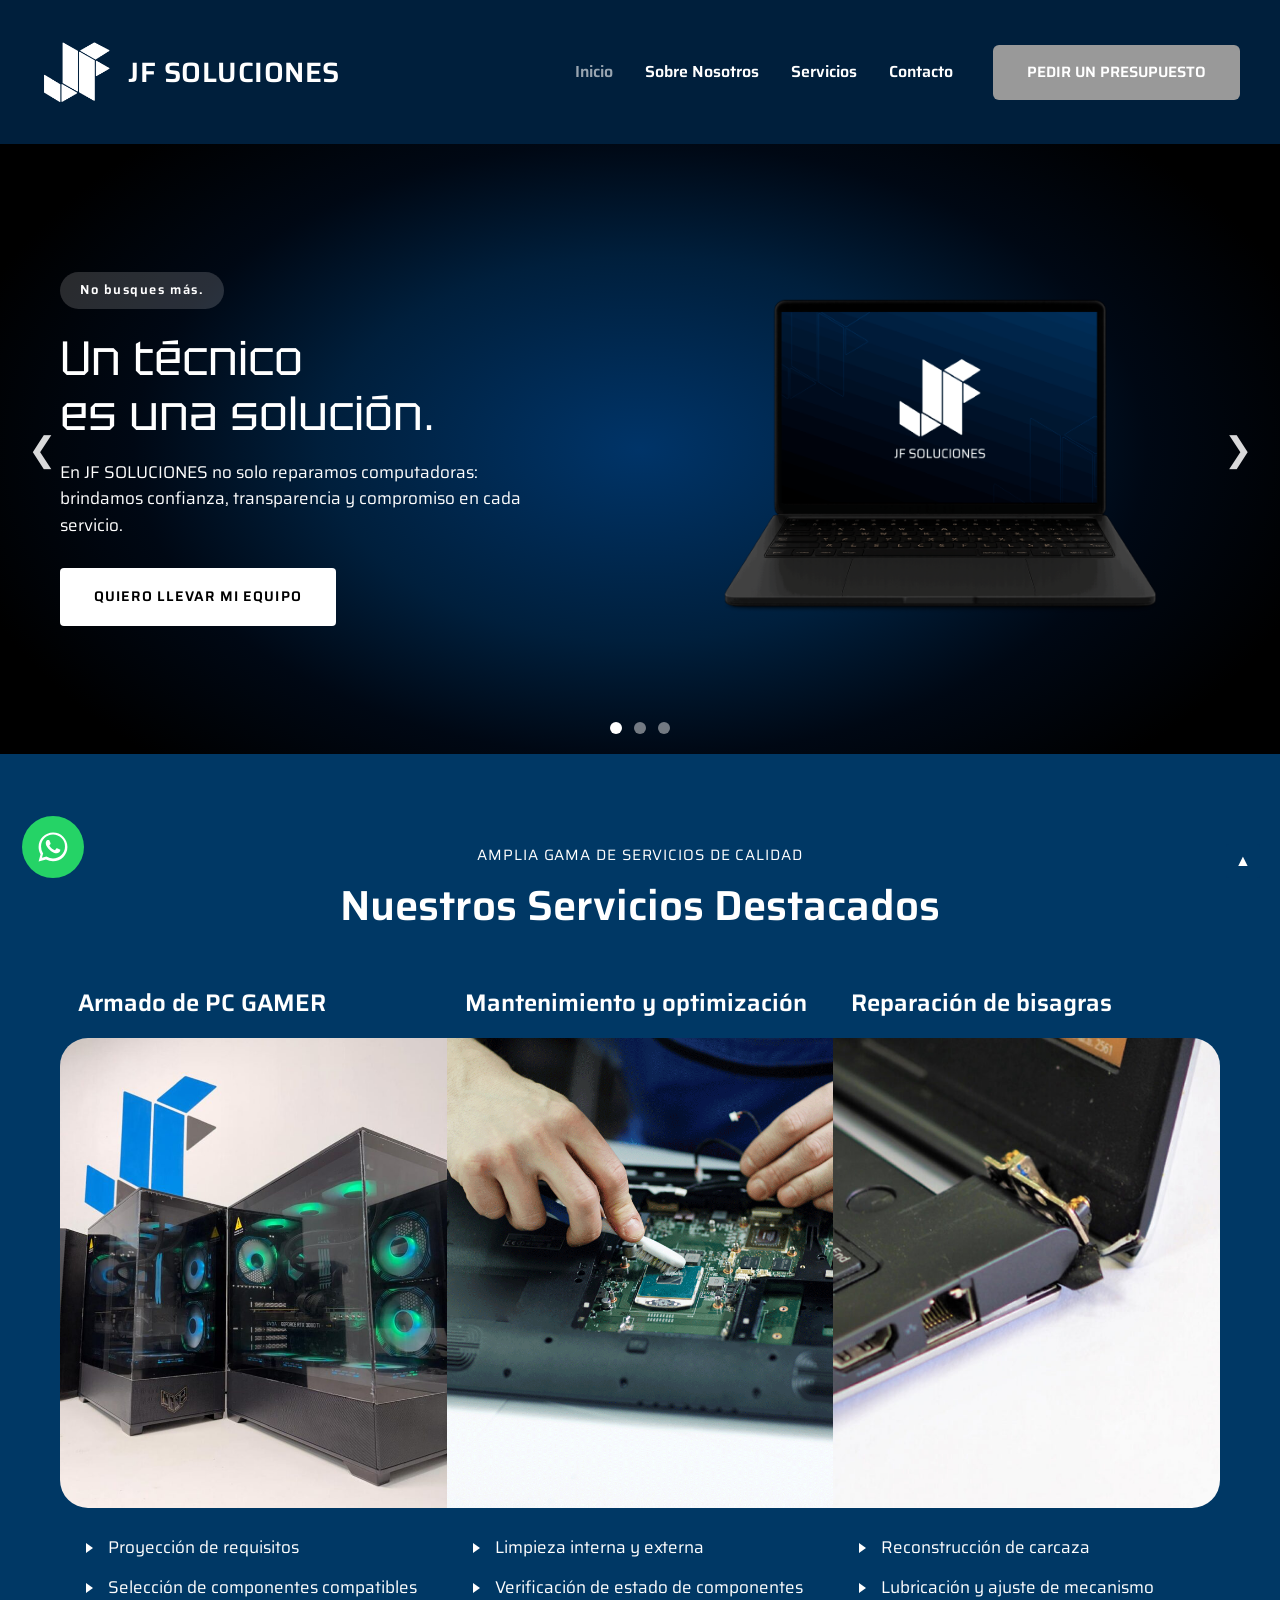
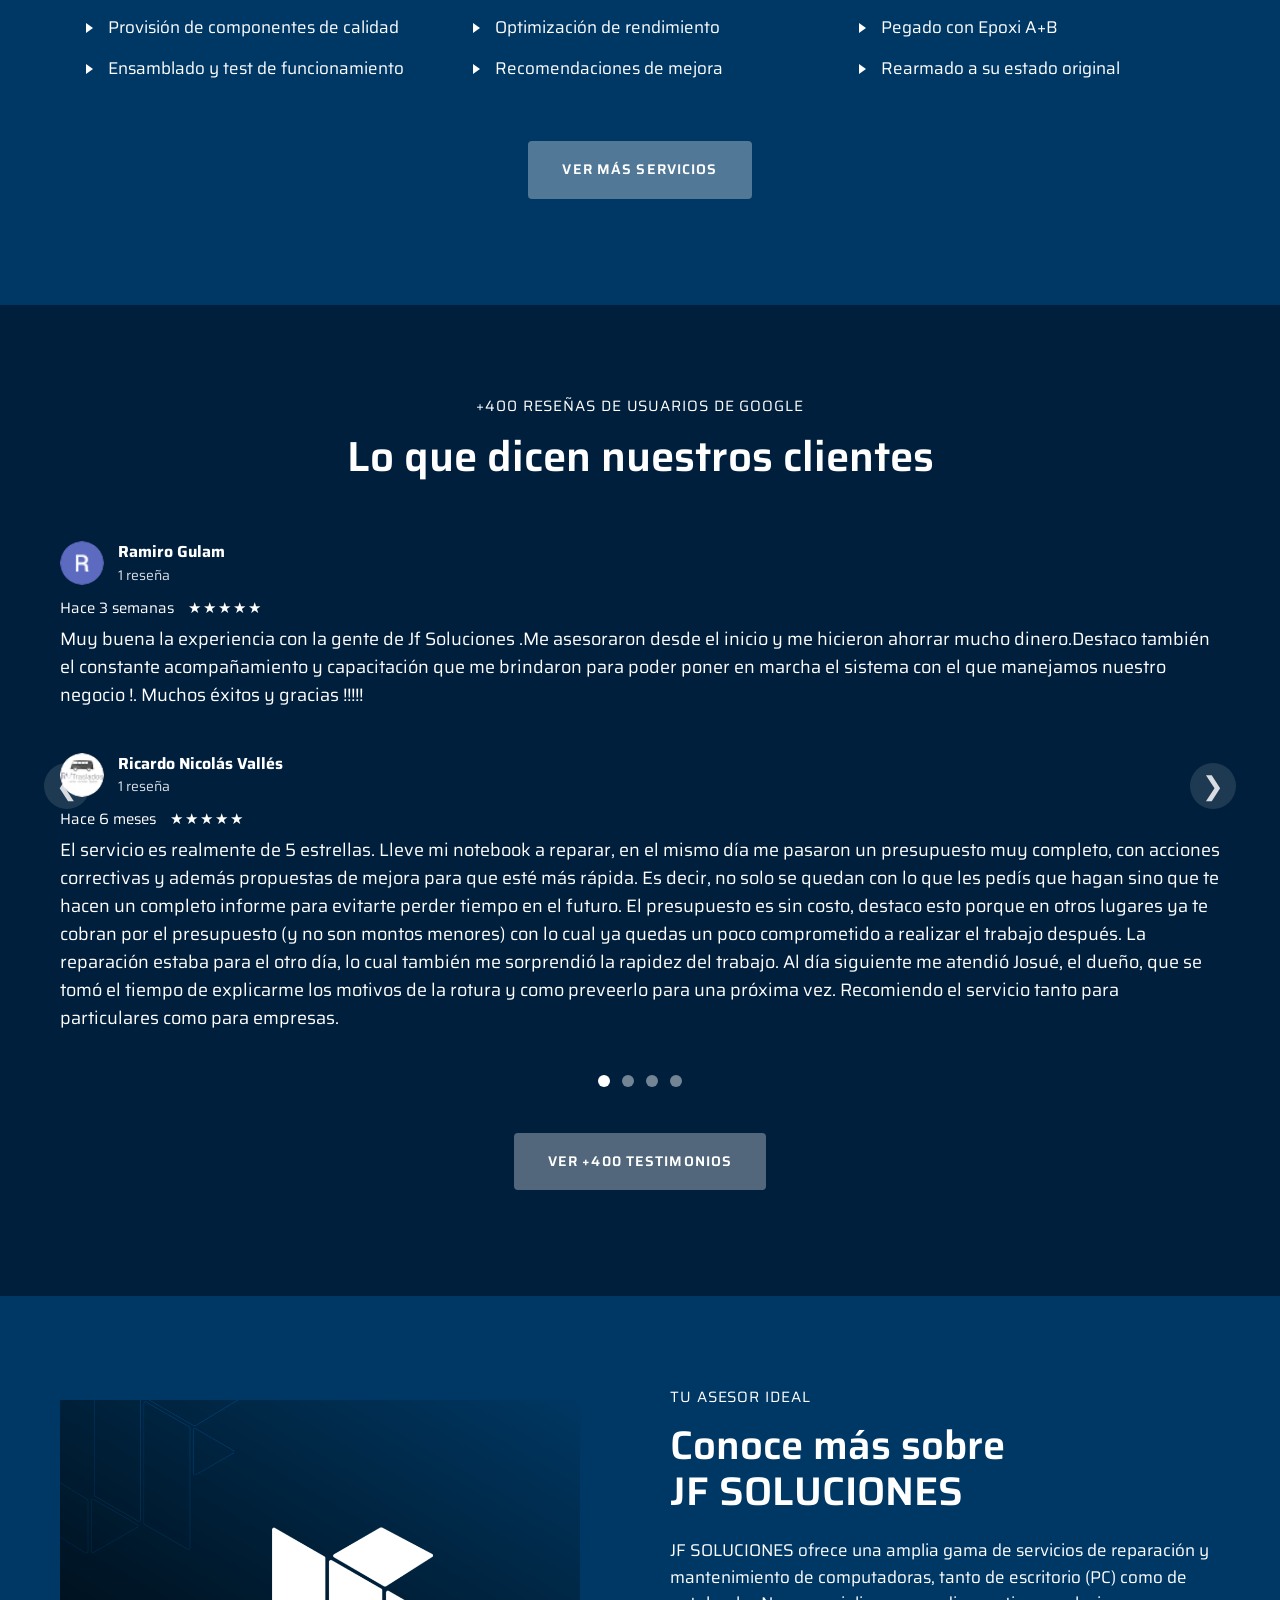
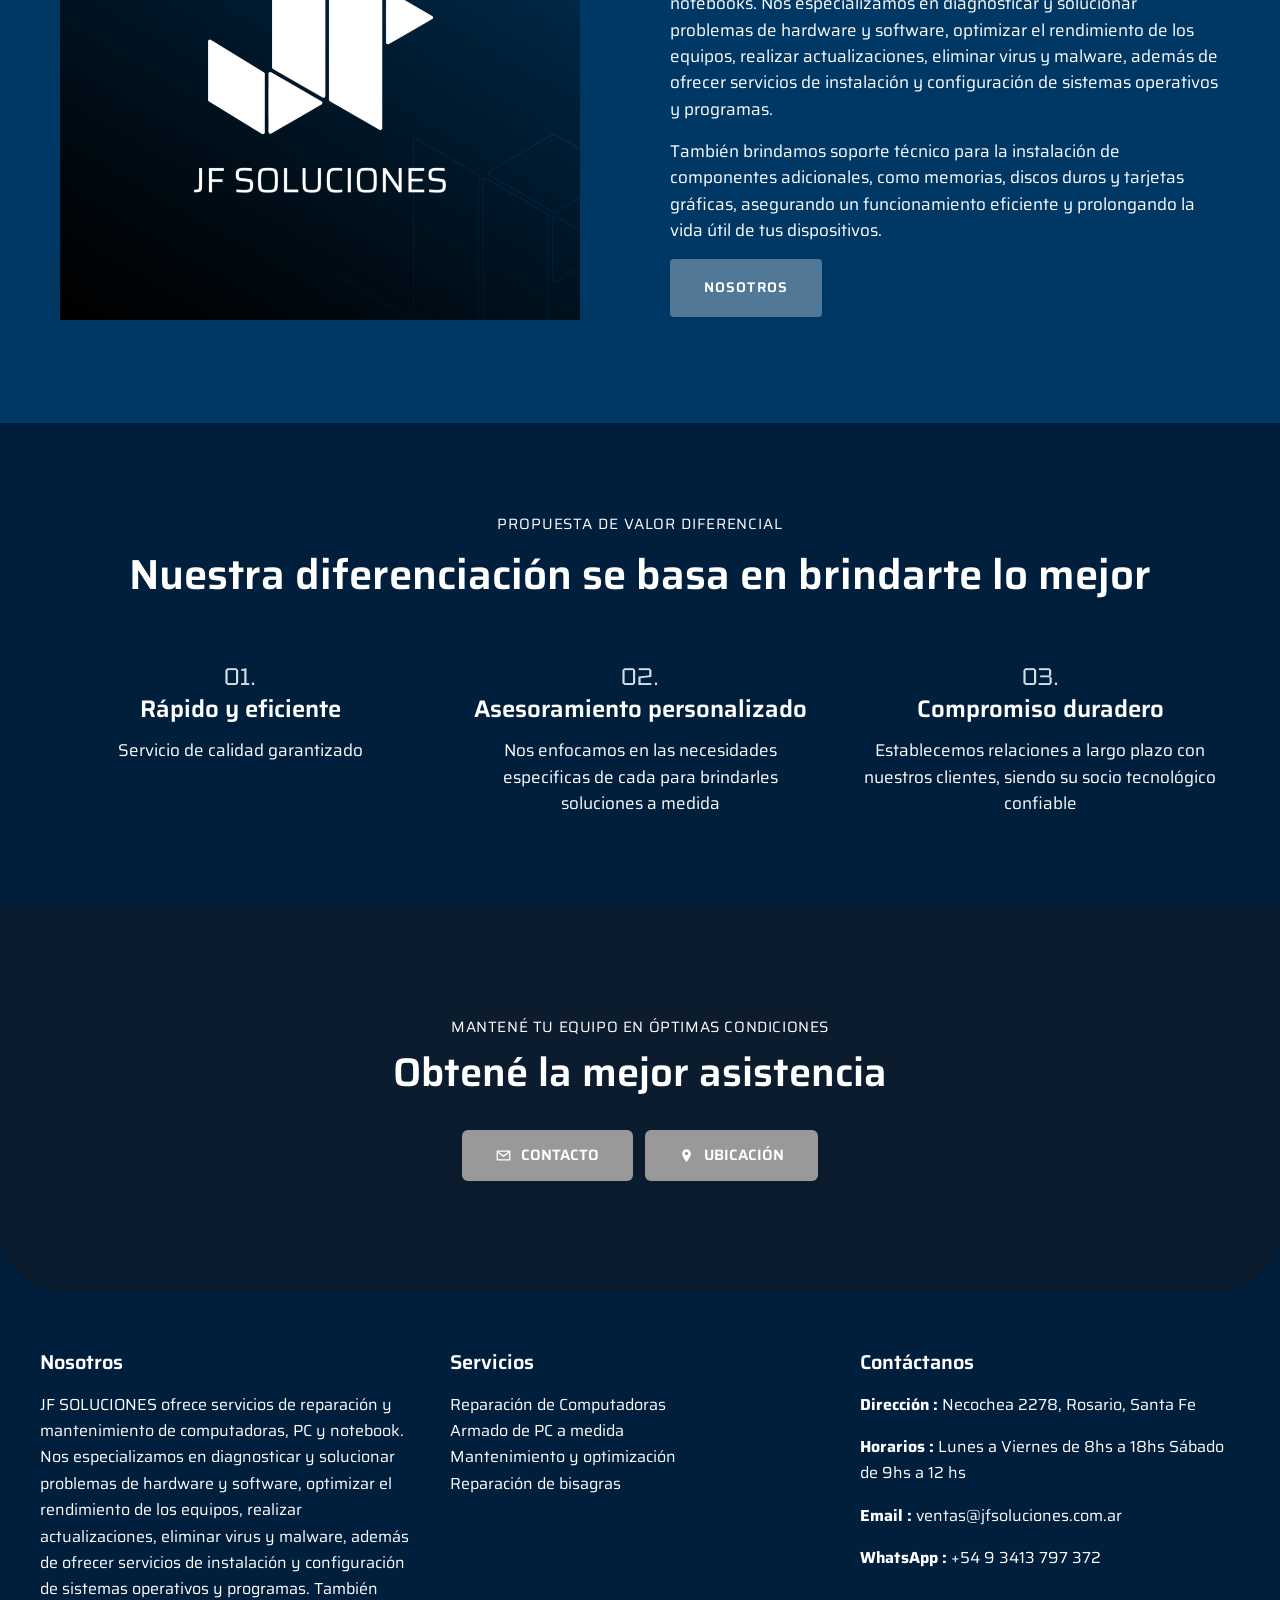
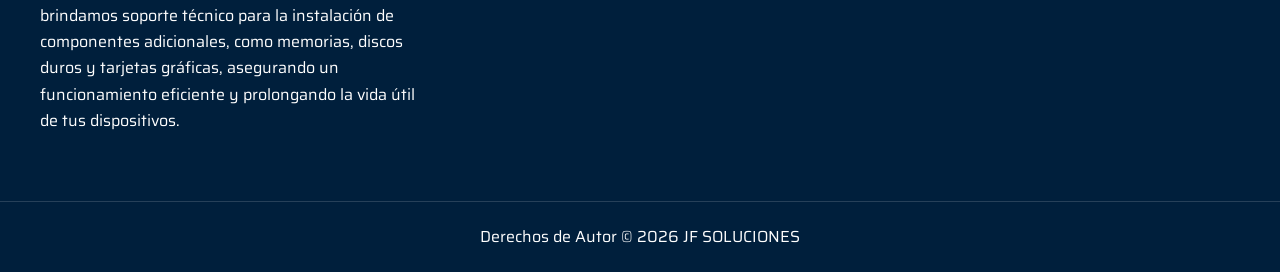
==== index.html @ b23bcb81 "Efecto lente CTA" ====
<!DOCTYPE html>
<html lang="es-AR">
<head>
<meta charset="UTF-8" />
<meta name="viewport" content="width=device-width, initial-scale=1" />
<title>Servicio Técnico de Computadoras en Rosario - JF SOLUCIONES</title>
<meta name="description" content="Nos especializamos en diagnosticar y solucionar problemas de hardware y software, optimizando el rendimiento de computadoras y notebooks." />
<meta name="robots" content="index, follow, max-image-preview:large, max-snippet:-1" />
<link rel="canonical" href="https://jfsoluciones.com.ar/" />
<meta property="og:locale" content="es_AR" />
<meta property="og:type" content="website" />
<meta property="og:site_name" content="JF SOLUCIONES" />
<meta property="og:title" content="Servicio Técnico de Computadoras en Rosario - JF SOLUCIONES" />
<meta property="og:description" content="Nos especializamos en diagnosticar y solucionar problemas de hardware y software, optimizando el rendimiento de computadoras y notebooks." />
<meta property="og:url" content="https://jfsoluciones.com.ar/" />
<meta property="og:image" content="https://jfsoluciones.com.ar/images/feed-2.png" />
<meta name="twitter:card" content="summary_large_image" />
<meta name="twitter:title" content="Servicio Técnico de Computadoras en Rosario - JF SOLUCIONES" />
<meta name="twitter:description" content="Nos especializamos en diagnosticar y solucionar problemas de hardware y software, optimizando el rendimiento de computadoras y notebooks." />
<meta name="twitter:image" content="https://jfsoluciones.com.ar/images/feed-2.png" />
<link href="https://unpkg.com/aos@2.3.1/dist/aos.css" rel="stylesheet">
<link rel="icon" type="image/png" href="/favicon.png" />
<link href="https://unpkg.com/aos@2.3.1/dist/aos.css" rel="stylesheet">
<link rel="preconnect" href="https://fonts.googleapis.com" />
<link rel="preconnect" href="https://fonts.gstatic.com" crossorigin />
<link rel="stylesheet" href="https://fonts.googleapis.com/css2?family=Saira:wght@300;400;600;700&family=Tektur:wght@400;600;700&display=swap" />
<link rel="stylesheet" href="/assets/styles.css" />
<script type="application/ld+json">{"@context":"https://schema.org","@type":"LocalBusiness","name":"JF SOLUCIONES","description":"Nos especializamos en diagnosticar y solucionar problemas de hardware y software, optimizando el rendimiento de computadoras y notebooks.","image":"https://jfsoluciones.com.ar/images/feed-2.png","url":"https://jfsoluciones.com.ar/","telephone":"+54 9 3413 797 372","email":"ventas@jfsoluciones.com.ar","address":{"@type":"PostalAddress","streetAddress":"Necochea 2278","addressLocality":"Rosario","addressRegion":"Santa Fe","addressCountry":"AR"},"openingHours":["Mo-Fr 08:00-18:00","Sa 09:00-12:00"],"aggregateRating":{"@type":"AggregateRating","ratingValue":"5","reviewCount":"400"},"sameAs":["https://www.facebook.com/profile.php?id=100090186762427","https://www.instagram.com/jfsolucionesrosario/","https://www.linkedin.com/company/102945974"]}</script>
</head>
<body class="home">
<a class="skip-link" href="#content">Ir al contenido</a>

<header class="site-header">
  <div class="container header-inner">
    <a class="brand" href="/" aria-label="JF SOLUCIONES - Inicio">
      <img class="brand-logo" src="/images/logo-jf.png" alt="JF SOLUCIONES" width="71" height="62" />
      <span class="brand-name">JF SOLUCIONES</span>
    </a>
    <button class="menu-toggle" type="button" aria-expanded="false" aria-controls="main-menu" aria-label="Abrir menú de navegación">
      <span></span><span></span><span></span>
    </button>
    <nav class="main-nav" id="main-menu" aria-label="Navegación principal">
      <ul>
        <li><a href="/" aria-current="page" class="is-current">Inicio</a></li>
        <li><a href="/sobre-nosotros/">Sobre Nosotros</a></li>
        <li><a href="/services/">Servicios</a></li>
        <li><a href="/contact/">Contacto</a></li>
      </ul>
    </nav>
    <a class="btn btn-header" href="https://wa.me/5493413797372?text=Hola!+Necesito+que+revisen+mi+equipo">Pedir un presupuesto</a>
  </div>
</header>

<main id="content">
  <section class="principal" aria-label="Presentación">
    <article class="diapositiva activa" data-diapositiva="0">
      <div class="contenedor diapositiva__interior">
        <div>
          <span class="diapositiva__etiqueta">No busques más.</span>
          <h1 class="diapositiva__titulo">Un técnico<br />es una solución.</h1>
          <p class="diapositiva__texto">
            En JF SOLUCIONES no solo reparamos computadoras: brindamos confianza, transparencia y
            compromiso en cada servicio.
          </p>
          <a
            class="boton boton--azul"
            href="https://api.whatsapp.com/send/?phone=5493413797372&amp;text=Hola%21+Necesito+un+presupuesto+para+mi+equipo&amp;type=phone_number&amp;app_absent=0"
            >Quiero llevar mi equipo</a
          >
        </div>
        <div class="diapositiva__imagen">
          <img src="/images/banner-jf.png" alt="Notebook con el logo de JF SOLUCIONES" width="640" height="430" />
        </div>
      </div>
    </article>

    <article class="diapositiva" data-diapositiva="1">
      <div class="contenedor diapositiva__interior">
        <div>
          <span class="diapositiva__etiqueta">No esperes mas.</span>
          <h2 class="diapositiva__titulo">Llevá tu PC<br />al siguiente nivel.</h2>
          <p class="diapositiva__texto">
            Entendemos que a veces puede ser frustrante que las cosas no funcionen como deben, por
            eso confía en nosotros para dejarla al 100%
          </p>
          <a
            class="boton boton--azul"
            href="https://api.whatsapp.com/send/?phone=5493413797372&amp;text=Hola%21+Necesito+un+presupuesto+para+mi+equipo&amp;type=phone_number&amp;app_absent=0"
            >Quiero mi asesoramiento</a
          >
        </div>
        <div class="diapositiva__imagen">
          <img src="/images/hero-2.png" alt="Equipo de computación reparado por JF SOLUCIONES" width="640" height="430" loading="lazy" />
        </div>
      </div>
    </article>

    <article class="diapositiva" data-diapositiva="2">
      <div class="contenedor diapositiva__interior">
        <div>
          <span class="diapositiva__etiqueta">No sufras más.</span>
          <h2 class="diapositiva__titulo">¿Problemas con tu equipo?</h2>
          <p class="diapositiva__texto">
            Cuando un equipo falla, no solo se interrumpe una herramienta de trabajo o estudio, si
            no también los objetivos, la rutina y, muchas veces, el tiempo valioso de las personas.
          </p>
          <a
            class="boton boton--azul"
            href="https://api.whatsapp.com/send/?phone=5493413797372&amp;text=Hola%21+Necesito+un+presupuesto+para+mi+equipo&amp;type=phone_number&amp;app_absent=0"
            >Quiero una solución</a
          >
        </div>
        <div class="diapositiva__imagen">
          <img src="/images/hero-3.png" alt="Servicio técnico de computadoras en Rosario" width="640" height="430" loading="lazy" />
        </div>
      </div>
    </article>

    <button class="flecha flecha--anterior" type="button" data-slider-anterior aria-label="Anterior">
      &#10094;
    </button>
    <button
      class="flecha flecha--siguiente"
      type="button"
      data-slider-siguiente
      aria-label="Siguiente"
    >
      &#10095;
    </button>
    <div class="puntos" data-slider-puntos>
      <button class="punto activo" type="button" aria-label="Slide 1"></button>
      <button class="punto" type="button" aria-label="Slide 2"></button>
      <button class="punto" type="button" aria-label="Slide 3"></button>
    </div>
  </section>

  <section class="seccion seccion--azul" aria-labelledby="titulo-servicios">
    <div class="contenedor" data-aos="fade-right"
     data-aos-offset="300"
     data-aos-easing="ease-in-sine">
      <p class="antetitulo">Amplia gama de servicios de calidad</p>
      <h2 class="titulo-seccion" id="titulo-servicios">Nuestros Servicios Destacados</h2>

      <div class="servicios">
        <article class="servicio">
          <h3 class="servicio__titulo">Armado de PC GAMER</h3>
          <img
            class="servicio__imagen"
            src="/images/servicio-pc-gamer.jpeg"
            alt="Armado de PC gamer a medida"
            loading="lazy"
          />
          <ul class="servicio__lista">
            <li>Proyección de requisitos</li>
            <li>Selección de componentes compatibles</li>
            <li>Provisión de componentes de calidad</li>
            <li>Ensamblado y test de funcionamiento</li>
          </ul>
        </article>

        <article class="servicio">
          <h3 class="servicio__titulo">Mantenimiento y optimización</h3>
          <img
            class="servicio__imagen"
            src="/images/servicio-mantenimiento.png"
            alt="Limpieza de PC portatil"
            loading="lazy"
          />
          <ul class="servicio__lista">
            <li>Limpieza interna y externa</li>
            <li>Verificación de estado de componentes</li>
            <li>Optimización de rendimiento</li>
            <li>Recomendaciones de mejora</li>
          </ul>
        </article>

        <article class="servicio">
          <h3 class="servicio__titulo">Reparación de bisagras</h3>
          <img
            class="servicio__imagen"
            src="/images/servicio-bisagras.jpg"
            alt="Reparación de bisagras de notebook"
            loading="lazy"
          />
          <ul class="servicio__lista">
            <li>Reconstrucción de carcaza</li>
            <li>Lubricación y ajuste de mecanismo</li>
            <li>Pegado con Epoxi A+B</li>
            <li>Rearmado a su estado original</li>
          </ul>
        </article>
      </div>

      <p class="centrado"><a class="boton boton--gris" href="/services/">VER MÁS SERVICIOS</a></p>
    </div>
  </section>

  <section class="seccion seccion--oscura" aria-labelledby="titulo-testimonios">
    <div class="contenedor" data-aos="fade-down"
     data-aos-easing="linear"
     data-aos-duration="500">
      <p class="antetitulo">+400 reseñas de usuarios de google</p>
      <h2 class="titulo-seccion" id="titulo-testimonios">Lo que dicen nuestros clientes</h2>

      <div class="testimonios">
        <div class="testimonios__grupo activa" data-testimonio="0">
          <article class="testimonio">
            <div class="testimonio__cabecera">
              <img src="/images/avatar-unnamed-3-1.png" alt="" loading="lazy" />
              <div>
                <p class="testimonio__nombre">Ramiro Gulam</p>
                <p class="testimonio__detalle">1 reseña</p>
              </div>
            </div>
            <div class="testimonio__meta">
              <span>Hace 3 semanas</span><span class="estrellas">★★★★★</span>
            </div>
            <p class="testimonio__texto">
              Muy buena la experiencia con la gente de Jf Soluciones .Me asesoraron desde el inicio y
              me hicieron ahorrar mucho dinero.Destaco también el constante acompañamiento y
              capacitación que me brindaron para poder poner en marcha el sistema con el que
              manejamos nuestro negocio !. Muchos éxitos y gracias !!!!!
            </p>
          </article>
          <article class="testimonio">
            <div class="testimonio__cabecera">
              <img src="/images/avatar-unnamed-4.png" alt="" loading="lazy" />
              <div>
                <p class="testimonio__nombre">Ricardo Nicolás Vallés</p>
                <p class="testimonio__detalle">1 reseña</p>
              </div>
            </div>
            <div class="testimonio__meta">
              <span>Hace 6 meses</span><span class="estrellas">★★★★★</span>
            </div>
            <p class="testimonio__texto">
              El servicio es realmente de 5 estrellas. Lleve mi notebook a reparar, en el mismo día
              me pasaron un presupuesto muy completo, con acciones correctivas y además propuestas
              de mejora para que esté más rápida. Es decir, no solo se quedan con lo que les pedís
              que hagan sino que te hacen un completo informe para evitarte perder tiempo en el
              futuro. El presupuesto es sin costo, destaco esto porque en otros lugares ya te cobran
              por el presupuesto (y no son montos menores) con lo cual ya quedas un poco
              comprometido a realizar el trabajo después. La reparación estaba para el otro día, lo
              cual también me sorprendió la rapidez del trabajo. Al día siguiente me atendió Josué,
              el dueño, que se tomó el tiempo de explicarme los motivos de la rotura y como
              preveerlo para una próxima vez. Recomiendo el servicio tanto para particulares como
              para empresas.
            </p>
          </article>
        </div>

        <div class="testimonios__grupo" data-testimonio="1">
          <article class="testimonio">
            <div class="testimonio__cabecera">
              <img src="/images/avatar-unnamed.png" alt="" loading="lazy" />
              <div>
                <p class="testimonio__nombre">Ulises Le Bas</p>
                <p class="testimonio__detalle">Local Guide · 32 reseñas · 340 fotos</p>
              </div>
            </div>
            <div class="testimonio__meta">
              <span>Hace 2 meses</span><span class="estrellas">★★★★★</span>
            </div>
            <p class="testimonio__texto">
              ¡Unos genios! Fui por recomendación y superaron mis expectativas. La atención es de
              diez, muy amables y con toda la paciencia para explicarte. Se valora mucho encontrar
              un lugar con gente tan comprometida y honesta. No solo saben muchísimo de computación,
              sino que te tratan bárbaro. Sin dudas, un negocio para recomendar y volver siempre.
              ¡Gracias por todo!
            </p>
          </article>
          <article class="testimonio">
            <div class="testimonio__cabecera">
              <img src="/images/avatar-unnamed-1.png" alt="" loading="lazy" />
              <div>
                <p class="testimonio__nombre">Federico Fiorito</p>
                <p class="testimonio__detalle">1 reseña</p>
              </div>
            </div>
            <div class="testimonio__meta">
              <span>Hace una semana</span><span class="estrellas">★★★★★</span>
            </div>
            <p class="testimonio__texto">
              Excelente servicio! Lleve mi PC Gamer que ya me venía dando muchos problemas y se
              encargaron de dejarla como nueva. Excelente atención, destacando mucho la paciencia y
              buena onda, impresionado con la inmediatez a la hora de la entrega. Muy recomendable.
            </p>
          </article>
        </div>

        <div class="testimonios__grupo" data-testimonio="2">
          <article class="testimonio">
            <div class="testimonio__cabecera">
              <img src="/images/avatar-unnamed-1-1.png" alt="" loading="lazy" />
              <div>
                <p class="testimonio__nombre">Choco</p>
                <p class="testimonio__detalle">1 reseña</p>
              </div>
            </div>
            <div class="testimonio__meta">
              <span>Hace un mes</span><span class="estrellas">★★★★★</span>
            </div>
            <p class="testimonio__texto">
              Si la compu tiene cualquier tipo de falla llévenla sin problemas, servicio de 10,
              atención de 10 y solo tardaron 2 días en arreglarme un problema de drivers y AMD, más
              un mantenimiento pq mi PC tenía más tierra que un terreno, te cobran bien, no se
              zarpan y de paso le pusieron un sticker re fachero, muy lindo todo, unos re capos !!
            </p>
          </article>
          <article class="testimonio">
            <div class="testimonio__cabecera">
              <img src="/images/avatar-unnamed-3.png" alt="" loading="lazy" />
              <div>
                <p class="testimonio__nombre">Priscila Calabrese</p>
                <p class="testimonio__detalle">5 reseñas · 3 fotos</p>
              </div>
            </div>
            <div class="testimonio__meta">
              <span>Hace 3 meses</span><span class="estrellas">★★★★★</span>
            </div>
            <p class="testimonio__texto">
              Muy recomendable. Buen sistema de envío de presupuesto, muy profesional todo. Buen
              seguimiento luego de entregar el trabajo también. Tuve hasta período de prueba por si
              presentaba algún fallo, muy responsables.
            </p>
          </article>
        </div>

        <div class="testimonios__grupo" data-testimonio="3">
          <article class="testimonio">
            <div class="testimonio__cabecera">
              <img src="/images/avatar-unnamed-1-2.png" alt="" loading="lazy" />
              <div>
                <p class="testimonio__nombre">Cristian Schreiber</p>
                <p class="testimonio__detalle">1 reseña</p>
              </div>
            </div>
            <div class="testimonio__meta">
              <span>Hace 2 semanas</span><span class="estrellas">★★★★★</span>
            </div>
            <p class="testimonio__texto">
              Excelente atención y rapidísima solución. Pensé que iba a tener que perder un día de
              trabajo y del domingo a las 18 al lunes a las 8 estaba solucionado
            </p>
          </article>
          <article class="testimonio">
            <div class="testimonio__cabecera">
              <img src="/images/avatar-unnamed-2-2.png" alt="" loading="lazy" />
              <div>
                <p class="testimonio__nombre">Gabriela Ontivero</p>
                <p class="testimonio__detalle">7 reseñas</p>
              </div>
            </div>
            <div class="testimonio__meta">
              <span>Hace 5 meses</span><span class="estrellas">★★★★★</span>
            </div>
            <p class="testimonio__texto">
              Muy buena experiencia con JF Soluciones. Me repararon la PC portátil y quedó perfecta,
              funciona mejor que nunca. Además, me explicaron todo con paciencia y buena onda.
              ¡Muchas Gracias! Se los recomiendo para quiénes buscan que su pc sea reparada con suma
              rapidez y eficacia!!
            </p>
          </article>
        </div>

        <button
          class="flecha flecha--anterior"
          type="button"
          data-testimonios-anterior
          aria-label="Testimonio anterior"
        >
          &#10094;
        </button>
        <button
          class="flecha flecha--siguiente"
          type="button"
          data-testimonios-siguiente
          aria-label="Testimonio siguiente"
        >
          &#10095;
        </button>
      </div>

      <div class="testimonios__puntos" data-testimonios-puntos>
        <button class="punto activo" type="button" aria-label="Reseñas 1"></button>
        <button class="punto" type="button" aria-label="Reseñas 2"></button>
        <button class="punto" type="button" aria-label="Reseñas 3"></button>
        <button class="punto" type="button" aria-label="Reseñas 4"></button>
      </div>

      <p class="centrado">
        <a class="boton boton--gris" href="https://g.co/kgs/6taHDBr">VER +400 TESTIMONIOS</a>
      </p>
    </div>
  </section>

  <section class="seccion seccion--azul" aria-labelledby="titulo-nosotros">
    <div class="contenedor doble" data-aos="fade-right"
     data-aos-offset="400"
     data-aos-easing="ease-in-sine">
      <div>
        <img src="/images/feed-2.png" alt="Logo de JF SOLUCIONES" loading="lazy" width="520" height="520" />
      </div>
      <div>
        <p class="antetitulo" style="text-align: left">tu asesor ideal</p>
        <h2 class="doble__titulo" id="titulo-nosotros">Conoce más sobre<br />JF SOLUCIONES</h2>
        <p>
          JF SOLUCIONES ofrece una amplia gama de servicios de reparación y mantenimiento de
          computadoras, tanto de escritorio (PC) como de notebooks. Nos especializamos en
          diagnosticar y solucionar problemas de hardware y software, optimizar el rendimiento de
          los equipos, realizar actualizaciones, eliminar virus y malware, además de ofrecer
          servicios de instalación y configuración de sistemas operativos y programas.
        </p>
        <p>
          También brindamos soporte técnico para la instalación de componentes adicionales, como
          memorias, discos duros y tarjetas gráficas, asegurando un funcionamiento eficiente y
          prolongando la vida útil de tus dispositivos.
        </p>
        <p><a class="boton boton--gris" href="/sobre-nosotros/">NOSOTROS</a></p>
      </div>
    </div>
  </section>

  <section class="seccion seccion--oscura" aria-labelledby="titulo-diferenciacion">
    <div class="contenedor" data-aos="fade-up"
     data-aos-easing="linear"
     data-aos-duration="500">
      <p class="antetitulo">Propuesta de valor diferencial</p>
      <h2 class="titulo-seccion" id="titulo-diferenciacion">
        Nuestra diferenciación se basa en brindarte lo mejor
      </h2>

      <div class="ventajas">
        <article class="ventaja">
          <p class="ventaja__numero">01.</p>
          <h3 class="ventaja__titulo">Rápido y eficiente</h3>
          <p>Servicio de calidad garantizado</p>
        </article>
        <article class="ventaja">
          <p class="ventaja__numero">02.</p>
          <h3 class="ventaja__titulo">Asesoramiento personalizado</h3>
          <p>
            Nos enfocamos en las necesidades especificas de cada para brindarles soluciones a medida
          </p>
        </article>
        <article class="ventaja">
          <p class="ventaja__numero">03.</p>
          <h3 class="ventaja__titulo">Compromiso duradero</h3>
          <p>
            Establecemos relaciones a largo plazo con nuestros clientes, siendo su socio tecnológico
            confiable
          </p>
        </article>
      </div>
    </div>
  </section>

  <section class="cta" aria-labelledby="titulo-llamado">
    <div class="cta-inner" data-aos="fade-up"
     data-aos-easing="linear"
     data-aos-duration="500">
      <p class="eyebrow center">Mantené tu equipo en óptimas condiciones</p>
      <h2 class="center cta-title" id="titulo-llamado">Obtené la mejor asistencia</h2>
      <div class="cta-buttons">
        <a class="btn" href="/contact/"><span class="ico ico-mail" aria-hidden="true"></span>contacto</a>
        <a class="btn" href="https://maps.app.goo.gl/iYF1u953NTGmokmu6?g_st=iw" target="_blank" rel="noopener"
          ><span class="ico ico-pin" aria-hidden="true"></span>ubicación</a
        >
      </div>
    </div>
  </section>
</main>

<footer class="site-footer">
  <div class="container footer-grid">
    <div class="footer-col">
      <h2 class="footer-title">Nosotros</h2>
      <p>JF SOLUCIONES ofrece servicios de reparación y mantenimiento de computadoras, PC y notebook. Nos especializamos en diagnosticar y solucionar problemas de hardware y software, optimizar el rendimiento de los equipos, realizar actualizaciones, eliminar virus y malware, además de ofrecer servicios de instalación y configuración de sistemas operativos y programas. También brindamos soporte técnico para la instalación de componentes adicionales, como memorias, discos duros y tarjetas gráficas, asegurando un funcionamiento eficiente y prolongando la vida útil de tus dispositivos.</p>
    </div>
    <div class="footer-col">
      <h2 class="footer-title">Servicios</h2>
      <ul class="footer-list">
        <li>Reparación de Computadoras</li>
        <li>Armado de PC a medida</li>
        <li>Mantenimiento y optimización</li>
        <li>Reparación de bisagras</li>
      </ul>
    </div>
    <div class="footer-col">
      <h2 class="footer-title">Contáctanos</h2>
      <p><strong>Dirección :</strong> Necochea 2278, Rosario, Santa Fe</p>
      <p><strong>Horarios :</strong> Lunes a Viernes de 8hs a 18hs Sábado de 9hs a 12 hs</p>
      <p><strong>Email :</strong> <a href="mailto:ventas@jfsoluciones.com.ar">ventas@jfsoluciones.com.ar</a></p>
      <p><strong>WhatsApp :</strong> <a href="https://wa.me/5493413797372">+54 9 3413 797 372</a></p>
    </div>
  </div>
  <div class="footer-bottom">
    <div class="container">
      <p>Derechos de Autor © 2026 JF SOLUCIONES</p>
    </div>
  </div>
</footer>

<a
  class="whatsapp-flotante"
  href="https://wa.me/5493413797372?text=Hola!+Necesito+que+revisen+mi+equipo"
  aria-label="Enviar Mensaje 💻 por WhatsApp"
>
  <svg viewBox="0 0 32 32" aria-hidden="true">
    <path
      d="M16.003 3.2c-7.06 0-12.8 5.74-12.8 12.8 0 2.26.6 4.47 1.74 6.41L3.2 28.8l6.56-1.71a12.74 12.74 0 0 0 6.24 1.62h.01c7.06 0 12.8-5.74 12.8-12.8 0-3.42-1.33-6.63-3.75-9.05a12.71 12.71 0 0 0-9.06-3.66zm0 23.02h-.01a10.6 10.6 0 0 1-5.4-1.48l-.39-.23-4.02 1.05 1.07-3.92-.25-.4a10.58 10.58 0 0 1-1.62-5.65c0-5.87 4.78-10.64 10.65-10.64 2.84 0 5.51 1.11 7.52 3.12a10.56 10.56 0 0 1 3.11 7.53c0 5.87-4.78 10.62-10.66 10.62zm5.84-7.96c-.32-.16-1.89-.93-2.19-1.04-.29-.11-.5-.16-.71.16-.21.32-.82 1.04-1 1.25-.19.21-.37.24-.69.08-.32-.16-1.35-.5-2.57-1.59-.95-.85-1.59-1.89-1.78-2.21-.19-.32-.02-.5.14-.66.15-.15.32-.37.48-.56.16-.19.21-.32.32-.53.11-.21.05-.4-.03-.56-.08-.16-.71-1.72-.98-2.35-.26-.62-.52-.54-.71-.55l-.61-.01c-.21 0-.56.08-.85.4-.29.32-1.11 1.09-1.11 2.65s1.14 3.08 1.3 3.29c.16.21 2.24 3.42 5.43 4.8.76.33 1.35.52 1.81.67.76.24 1.45.21 2-.13.61-.09 1.89-.77 2.16-1.52.27-.75.27-1.39.19-1.52-.08-.13-.29-.21-.61-.37z"
    />
  </svg>
</a>

<a class="subir" href="#content" aria-label="Scroll al inicio">&#9650;</a>

<script src="/assets/app.js" defer></script>
<script src="https://unpkg.com/aos@2.3.1/dist/aos.js"></script>
<script>
  AOS.init();
</script>
</body>
</html>
---- assets/styles.css ----
/* ==========================================================================
   JF SOLUCIONES — Hoja de estilos unificada (HTML + CSS plano, sin WordPress)
   · Header + Footer: pure-pixel-replica (todas las páginas)
   · Home: static-site-gem (scopeado bajo .home)
   · Internas (servicios / sobre-nosotros / contacto / términos): pure-pixel-replica
   ========================================================================== */

/* ------------------------------------------------------------------ */
/* Variables                                                          */
/* ------------------------------------------------------------------ */
:root {
  --navy: #001f3c;        --azul-oscuro: #001f3c;
  --blue: #003865;        --azul: #003865;
  --azul-claro: #007bd0;
  --white: #ffffff;       --blanco: #ffffff;
  --btn: #999999;         --btn-hover: #8a8a8a;
  --gris-boton: rgba(255, 255, 255, 0.32);
  --gris-texto: #d7dde3;
  --muted: rgba(255, 255, 255, 0.75);
  --container: 1280px;    --ancho: 1200px;
  --font: "Saira", "Trebuchet MS", Arial, sans-serif;
  --fuente-titulo: "Tektur", "Saira", sans-serif;
  --fuente-texto: "Saira", "Roboto", sans-serif;
  --check: #22ee41;
  --cruz: #ff5c72;
}

/* ------------------------------------------------------------------ */
/* Reset / base                                                       */
/* ------------------------------------------------------------------ */
*, *::before, *::after { box-sizing: border-box; }

html { scroll-behavior: smooth; }

body {
  margin: 0;
  background-color: var(--navy);
  color: var(--white);
  font-family: var(--font);
  font-size: 16px;
  font-weight: 400;
  line-height: 1.65;
  -webkit-font-smoothing: antialiased;
}

img { max-width: 100%; display: block; }

a { color: inherit; text-decoration: none; }
a:hover { text-decoration: none; opacity: 0.85; }

h1, h2, h3 { margin: 0; font-weight: 600; line-height: 1.15; }

p { margin: 0 0 16px; }

.skip-link {
  position: absolute;
  left: -9999px;
  top: 0;
  background: var(--white);
  color: var(--navy);
  padding: 10px 16px;
  z-index: 100;
}
.skip-link:focus { left: 0; }

/* ================================================================== */
/* HEADER — pure-pixel-replica (todas las páginas)                    */
/* ================================================================== */
.site-header {
  background-color: var(--navy);
  height: 144px;
  display: flex;
  align-items: center;
}

.header-inner { display: flex; align-items: center; gap: 24px; }

.brand { display: flex; align-items: center; gap: 16px; margin-right: auto; }

.brand-logo { display: block; width: 72px; height: auto; }

.brand-name { font-size: 28px; font-weight: 600; letter-spacing: 0.5px; }

.main-nav ul {
  display: flex;
  align-items: center;
  margin: 0;
  padding: 0;
  list-style: none;
}

.main-nav a {
  display: block;
  padding: 0 16px;
  font-size: 16px;
  font-weight: 600;
  line-height: 30px;
}

.main-nav a.is-current { color: rgba(255, 255, 255, 0.6); }

.btn {
  display: inline-flex;
  align-items: center;
  justify-content: center;
  gap: 10px;
  background-color: var(--btn);
  color: var(--white);
  font-size: 15px;
  font-weight: 600;
  line-height: 1;
  text-transform: uppercase;
  padding: 18px 34px;
  border: 0;
  border-radius: 6px;
  cursor: pointer;
  transition: background-color 0.2s ease;
}
.btn:hover { background-color: var(--btn-hover); opacity: 1; }

.btn-header { padding: 20px 34px; }

/* ================================================================== */
/* FOOTER — pure-pixel-replica (todas las páginas)                    */
/* ================================================================== */
.site-footer { background-color: var(--navy); padding: 60px 0 0; }

.footer-grid {
  display: grid;
  grid-template-columns: repeat(3, minmax(0, 1fr));
  gap: 30px;
  align-items: start;
}

.footer-title { font-size: 20px; margin-bottom: 18px; }

.footer-list { margin: 0; padding: 0; list-style: none; }

.footer-bottom {
  margin-top: 50px;
  border-top: 1px solid rgba(255, 255, 255, 0.15);
  padding: 22px 0;
  text-align: center;
}
.footer-bottom p { margin: 0; }

/* WhatsApp flotante (pure-pixel-replica) */
.whatsapp-float {
  position: fixed;
  left: 24px;
  bottom: 24px;
  width: 60px;
  height: 60px;
  border-radius: 50%;
  background-color: #25d366;
  display: flex;
  align-items: center;
  justify-content: center;
  box-shadow: 0 4px 14px rgba(0, 0, 0, 0.3);
  z-index: 50;
}

/* ================================================================== */
/* PÁGINAS INTERNAS — base (sobre-nosotros)                           */
/* ================================================================== */
.container {
  width: 100%;
  max-width: var(--container);
  margin: 0 auto;
  padding: 0 40px;
}

/* Hero */
.hero {
  background-color: #0b1c2e;
  background-image: linear-gradient(rgba(0, 20, 40, 0.65), rgba(0, 20, 40, 0.65)); background-repeat: no-repeat;
  background-size: cover;
  background-position: 48% 35%;
  border-radius: 0 0 80px 80px;
  padding: 120px 40px;
  text-align: center;
}
#hero-services { background-image: linear-gradient(rgba(0, 0, 0, 0.58), rgba(0, 0, 0, 0.58)), url("/images/portada-services.jpg"); }
#hero-contact { background-image: linear-gradient(rgba(0, 0, 0, 0.58), rgba(0, 0, 0, 0.58)), url("/images/portada-contact.jpg"); background-position: 0% 50%; }
#hero-nosotros { background-image: linear-gradient(rgba(0, 0, 0, 0.58), rgba(0, 0, 0, 0.58)), url("/images/portada-nosotros.jpg"); background-position: 0% 41%;}
.hero-inner { max-width: 860px; margin: 0 auto; }
.hero h1 { font-size: 60px; line-height: 72px; font-weight: 600; }
.hero p { margin: 12px 0 0; }

/* Secciones de contenido */
.section { padding: 80px 0; }

.split {
  display: grid;
  grid-template-columns: minmax(0, 1fr) minmax(0, 1fr);
  gap: 50px;
  align-items: start;
}

.content { padding-top: 20px; }

.eyebrow {
  text-transform: uppercase;
  letter-spacing: 0.6px;
  font-size: 15px;
  margin: 0 0 10px;
}

.content h2 { font-size: 44px; line-height: 1.1; margin-bottom: 18px; }

.role { font-size: 22px; margin: -8px 0 18px; color: var(--muted); }

/* Placeholders de imagen (fallback cuando aún no hay foto real) */
.img-placeholder {
  position: relative;
  width: 100%;
  border-radius: 12px;
  background-color: rgba(255, 255, 255, 0.06);
  border: 1px dashed rgba(255, 255, 255, 0.25);
  background-image: repeating-linear-gradient(
    45deg,
    rgba(255, 255, 255, 0.04) 0,
    rgba(255, 255, 255, 0.04) 10px,
    transparent 10px,
    transparent 20px
  );
}

.ratio-1x1 { aspect-ratio: 1 / 1; }
.ratio-3x4 { aspect-ratio: 3 / 4; }
.ratio-16x9 { aspect-ratio: 16 / 9; }

/* Imágenes reales dentro de las secciones internas */
.media img {
  width: 100%;
  height: 100%;
  border-radius: 12px;
  object-fit: cover;
}
.media img.ratio-1x1 { aspect-ratio: 1 / 1; }
.media img.ratio-3x4 { aspect-ratio: 3 / 4; }

/* Valores */
.values { background-color: var(--blue); padding: 90px 0; }
.center { text-align: center; }
.values-title { font-size: 44px; margin-bottom: 40px; }
.values-image { border: none; border-radius: 12px; height: 450px; display: flex; justify-content: center; align-items: center; margin-bottom: 40px; overflow: hidden; }
.values-image img { width: 100%; height: auto; display: block; border-radius: 12px; }
.values-grid {
  display: grid;
  grid-template-columns: repeat(4, minmax(0, 1fr));
  gap: 30px;
}
.value h3 { font-size: 24px; line-height: 1.3; margin-bottom: 12px; }
.value p { margin: 0; }

/* CTA */
.cta {
  background-color: #0b1c2e;
  background-image: linear-gradient(rgba(21, 26, 31, 0.82), rgba(8, 14, 19, 0.82)), url("/images/eleginos.jpg");
  background-size: cover;
  background-position: center;
  background-attachment: fixed;
  background-repeat: no-repeat;
  border-radius: 0 0 60px 60px;
  padding: 110px 40px;
  text-align: center;
}

@media (max-width: 900px) {
  .cta { background-attachment: scroll; }
}
.cta-inner { max-width: 840px; margin: 0 auto; }
.cta-title { font-size: 40px; margin-bottom: 34px; }
.cta-buttons { display: flex; justify-content: center; gap: 12px; flex-wrap: wrap; }

.ico { display: inline-block; width: 15px; height: 15px; background-color: currentColor; }
.ico-mail {
  -webkit-mask: url("data:image/svg+xml;utf8,<svg xmlns='http://www.w3.org/2000/svg' viewBox='0 0 24 24'><path d='M2 5h20v14H2z' fill='none' stroke='black' stroke-width='2'/><path d='M2 6l10 7 10-7' fill='none' stroke='black' stroke-width='2'/></svg>") center / contain no-repeat;
  mask: url("data:image/svg+xml;utf8,<svg xmlns='http://www.w3.org/2000/svg' viewBox='0 0 24 24'><path d='M2 5h20v14H2z' fill='none' stroke='black' stroke-width='2'/><path d='M2 6l10 7 10-7' fill='none' stroke='black' stroke-width='2'/></svg>") center / contain no-repeat;
}
.ico-pin {
  -webkit-mask: url("data:image/svg+xml;utf8,<svg xmlns='http://www.w3.org/2000/svg' viewBox='0 0 24 24'><path d='M12 2a7 7 0 0 0-7 7c0 5 7 13 7 13s7-8 7-13a7 7 0 0 0-7-7zm0 9.5A2.5 2.5 0 1 1 12 6a2.5 2.5 0 0 1 0 5.5z'/></svg>") center / contain no-repeat;
  mask: url("data:image/svg+xml;utf8,<svg xmlns='http://www.w3.org/2000/svg' viewBox='0 0 24 24'><path d='M12 2a7 7 0 0 0-7 7c0 5 7 13 7 13s7-8 7-13a7 7 0 0 0-7-7zm0 9.5A2.5 2.5 0 1 1 12 6a2.5 2.5 0 0 1 0 5.5z'/></svg>") center / contain no-repeat;
}
.ico-wa {
  -webkit-mask: url("data:image/svg+xml;utf8,<svg xmlns='http://www.w3.org/2000/svg' viewBox='0 0 32 32'><path d='M16 3.2C8.94 3.2 3.2 8.94 3.2 16c0 2.26.59 4.46 1.72 6.4L3.2 28.8l6.56-1.71A12.75 12.75 0 0 0 16 28.7c7.06 0 12.8-5.74 12.8-12.8S23.06 3.2 16 3.2zm5.84 15.1c-.32-.16-1.89-.93-2.19-1.04-.29-.11-.5-.16-.72.16-.21.32-.82 1.04-1.01 1.25-.19.21-.37.24-.69.08-.32-.16-1.35-.5-2.58-1.59-.95-.85-1.59-1.9-1.78-2.22-.19-.32-.02-.49.14-.65.14-.14.32-.37.48-.56.16-.19.21-.32.32-.53.11-.21.05-.4-.03-.56-.08-.16-.72-1.74-.99-2.38-.26-.62-.52-.54-.72-.55h-.61c-.21 0-.56.08-.85.4-.29.32-1.12 1.09-1.12 2.67s1.15 3.09 1.31 3.31c.16.21 2.26 3.45 5.47 4.83.76.33 1.36.53 1.82.67.77.24 1.47.21 2.02.13.62-.09 1.89-.77 2.16-1.52.27-.75.27-1.39.19-1.52-.08-.13-.29-.21-.61-.37z'/></svg>") center / contain no-repeat;
  mask: url("data:image/svg+xml;utf8,<svg xmlns='http://www.w3.org/2000/svg' viewBox='0 0 32 32'><path d='M16 3.2C8.94 3.2 3.2 8.94 3.2 16c0 2.26.59 4.46 1.72 6.4L3.2 28.8l6.56-1.71A12.75 12.75 0 0 0 16 28.7c7.06 0 12.8-5.74 12.8-12.8S23.06 3.2 16 3.2zm5.84 15.1c-.32-.16-1.89-.93-2.19-1.04-.29-.11-.5-.16-.72.16-.21.32-.82 1.04-1.01 1.25-.19.21-.37.24-.69.08-.32-.16-1.35-.5-2.58-1.59-.95-.85-1.59-1.9-1.78-2.22-.19-.32-.02-.49.14-.65.14-.14.32-.37.48-.56.16-.19.21-.32.32-.53.11-.21.05-.4-.03-.56-.08-.16-.72-1.74-.99-2.38-.26-.62-.52-.54-.72-.55h-.61c-.21 0-.56.08-.85.4-.29.32-1.12 1.09-1.12 2.67s1.15 3.09 1.31 3.31c.16.21 2.26 3.45 5.47 4.83.76.33 1.36.53 1.82.67.77.24 1.47.21 2.02.13.62-.09 1.89-.77 2.16-1.52.27-.75.27-1.39.19-1.52-.08-.13-.29-.21-.61-.37z'/></svg>") center / contain no-repeat;
}

/* ================================================================== */
/* SERVICIOS — específico (pure-pixel-replica)                        */
/* ================================================================== */
.service .split { align-items: center; }
.service .media {
  aspect-ratio: 1 / 1;
  display: flex;
  align-items: center;
  justify-content: center;
  overflow: hidden;
}
.service .media img {
  aspect-ratio: auto;
  width: 75%;
  height: 75%;
}
.service.reverse .media { order: 2; }
.service.reverse .content { order: 1; }

.service-num {
  font-size: 44px;
  line-height: 1.1;
  font-weight: 600;
  margin: 0 0 8px;
  color: rgba(255, 255, 255, 0.55);
}

.service .content h2 {
  font-size: 44px;
  line-height: 1.1;
  margin-bottom: 18px;
  text-transform: uppercase;
}
.service .content h2 span { display: inline-block; }

.service-list { margin: 24px 0 0; padding: 0; list-style: none; }
.service-list li {
  position: relative;
  padding-left: 30px;
  margin-bottom: 12px;
  font-weight: 600;
}
.service-list li::before {
  content: "";
  position: absolute;
  left: 0;
  top: 8px;
  width: 16px;
  height: 10px;
  border-left: 2px solid var(--white);
  border-bottom: 2px solid var(--white);
  transform: rotate(-45deg);
}

/* ================================================================== */
/* CONTACTO — específico (pure-pixel-replica)                         */
/* ================================================================== */
.sr-only {
  position: absolute;
  width: 1px; height: 1px;
  padding: 0; margin: -1px;
  overflow: hidden;
  clip: rect(0 0 0 0);
  white-space: nowrap;
  border: 0;
}

.how-to h2 { font-size: 40px; margin-bottom: 50px; text-align: center; }

.how-to-grid {
  display: grid;
  grid-template-columns: repeat(2, minmax(0, 1fr));
  gap: 24px;
}

.how-to-card {
  background: rgba(255, 255, 255, 0.03);
  border: 1px solid rgba(255, 255, 255, 0.1);
  border-radius: 16px;
  padding: 44px 36px;
  text-align: center;
}

.how-to-icon {
  position: relative;
  width: 96px;
  height: 96px;
  margin: 0 auto 22px;
  display: flex;
  align-items: center;
  justify-content: center;
  background: rgba(255, 255, 255, 0.03);
}
.how-to-icon svg { width: 42px; height: 42px; color: var(--blanco); }
.how-to-icon-corner { position: absolute; width: 16px; height: 16px; border: 2px solid var(--azul-claro); }
.how-to-icon-corner--tl { top: 0; left: 0; border-right: 0; border-bottom: 0; }
.how-to-icon-corner--tr { top: 0; right: 0; border-left: 0; border-bottom: 0; }
.how-to-icon-corner--bl { bottom: 0; left: 0; border-right: 0; border-top: 0; }
.how-to-icon-corner--br { bottom: 0; right: 0; border-left: 0; border-top: 0; }

.how-to-card h3 { font-size: 20px; letter-spacing: 0.04em; text-transform: uppercase; margin-bottom: 22px; }

.how-to-list { list-style: none; margin: 0; padding: 0; text-align: left; }
.how-to-item { display: flex; align-items: flex-start; gap: 12px; font-size: 16px; color: var(--gris-texto); margin-bottom: 14px; }
.how-to-item:last-child { margin-bottom: 0; }
.how-to-item svg { flex-shrink: 0; margin-top: 2px; }
.how-to-item--yes svg { color: var(--check); }
.how-to-item--no svg { color: var(--cruz); }

.contact-info { padding-top: 0; }
.info-title { font-size: 44px; margin-bottom: 56px; }
.info-grid {
  display: grid;
  grid-template-columns: repeat(3, minmax(0, 1fr));
  gap: 30px;
  text-align: center;
}
.ic {
  display: inline-flex;
  align-items: center;
  justify-content: center;
  width: 46px;
  height: 46px;
  border-radius: 50%;
  background-color: rgba(255, 255, 255, 0.14);
  color: var(--white);
  margin-bottom: 14px;
}
.info-label { font-size: 18px; font-weight: 600; color: var(--muted); margin: 0 0 10px; }
.info-item h3 { font-size: 24px; font-weight: 600; margin: 0 0 24px; }
.info-item h3 a { text-decoration: underline; }
.socials { display: flex; justify-content: center; gap: 14px; }

.address-grid {
  display: grid;
  grid-template-columns: minmax(0, 1fr) minmax(0, 1.6fr);
  gap: 40px;
  align-items: center;
  margin-top: 60px;
  text-align: center;
}
.address-grid .info-item h3 { font-size: 22px; }

.map { width: 100%; }
.map .img-placeholder { border-radius: 4px; }
.map iframe {
  display: block;
  width: 100%;
  aspect-ratio: 16 / 9;
  border: 0;
  border-radius: 4px;
}

.form-section { background-color: var(--blue); padding: 90px 0; }
.form-section h2 { font-size: 44px; margin-bottom: 12px; }
.form-card {
  max-width: 900px;
  margin: 40px auto 0;
  background-color: var(--navy);
  border-radius: 16px;
  padding: 56px;
}
.form-card input,
.form-card textarea {
  display: block;
  width: 100%;
  background-color: transparent;
  color: var(--white);
  font-family: var(--font);
  font-size: 16px;
  line-height: 1.5;
  border: 1px solid rgba(255, 255, 255, 0.25);
  border-radius: 6px;
  padding: 14px 16px;
  margin-bottom: 20px;
}
.form-card textarea { resize: vertical; min-height: 130px; }
.form-card input::placeholder,
.form-card textarea::placeholder { color: rgba(255, 255, 255, 0.7); }
.form-card input:focus,
.form-card textarea:focus { outline: 2px solid rgba(255, 255, 255, 0.5); outline-offset: 2px; }
.form-card .btn { border: 0; cursor: pointer; font-family: var(--font); }

/* ================================================================== */
/* TÉRMINOS Y CONDICIONES                                             */
/* ================================================================== */
.legal { padding: 70px 0 90px; }
.legal .container { max-width: 900px; }
.legal h2 { font-size: 28px; margin: 40px 0 14px; }
.legal h2:first-of-type { margin-top: 0; }
.legal p, .legal li { color: var(--gris-texto); }
.legal ul { margin: 0 0 16px; padding-left: 22px; }
.legal li { margin-bottom: 8px; }

/* ================================================================== */
/* HOME — static-site-gem (scopeado bajo .home)                       */
/* ================================================================== */
.home main { font-size: 17px; line-height: 1.55; }
.home main :is(h1, h2, h3) { font-family: var(--fuente-texto); line-height: 1.15; }
.home .diapositiva__titulo { font-family: var(--fuente-titulo); }

.contenedor {
  width: 100%;
  max-width: var(--ancho);
  margin: 0 auto;
  padding: 0 20px;
}

/* Botones del contenido del home */
.home .boton {
  display: inline-flex;
  align-items: center;
  justify-content: center;
  gap: 10px;
  font-family: var(--fuente-texto);
  font-weight: 600;
  letter-spacing: 0.08em;
  text-transform: uppercase;
  font-size: 14px;
  padding: 18px 34px;
  border: 0;
  border-radius: 4px;
  cursor: pointer;
  transition: opacity 0.2s ease, background-color 0.2s ease;
}
.home .boton:hover { opacity: 0.85; }
.home .boton--gris { background: var(--gris-boton); color: var(--blanco); }
.home .boton--azul { background: var(--azul-claro); color: var(--blanco); }

/* Slider principal */
.principal {
  position: relative;
  background-color: #000000;
  background-image: radial-gradient(ellipse 55% 70% at 50% 50%, #003468 0%, #001f3c 45%, #000814 72%, #000000 100%);
  overflow: hidden;
}
.diapositiva { display: none; min-height: 610px; align-items: center; background-size: cover; background-position: center; }
.diapositiva.activa { display: block; animation: deslizar-entrada 0.65s cubic-bezier(0.4, 0, 0.2, 1) both; }
.diapositiva.saliendo { display: block; position: absolute; top: 0; left: 0; right: 0; animation: deslizar-salida 0.65s cubic-bezier(0.4, 0, 0.2, 1) both; }
@keyframes deslizar-entrada { from { transform: translateX(-100%); } to { transform: translateX(0); } }
@keyframes deslizar-salida { from { transform: translateX(0); } to { transform: translateX(100%); } }
.principal .boton { background: var(--blanco); color: #000000; }
.diapositiva__interior { display: grid; grid-template-columns: 1fr 1fr; align-items: center; gap: 40px; min-height: 610px; }
.diapositiva__etiqueta { display: inline-block; background: rgba(255, 255, 255, 0.16); border-radius: 999px; padding: 8px 20px; font-size: 13px; letter-spacing: 0.12em; font-weight: 600; margin-bottom: 22px; }
.diapositiva__titulo { font-size: 48px; margin-bottom: 18px; font-weight:lighter; font-style: normal;}
.diapositiva__texto { max-width: 470px; margin: 0 0 30px; color: var(--blanco); }
.diapositiva__imagen img { margin-left: auto; max-height: 430px; width: auto; }

.flecha { position: absolute; top: 50%; transform: translateY(-50%); background: none; border: 0; color: var(--blanco); font-size: 34px; line-height: 1; cursor: pointer; padding: 10px; opacity: 0.85; }
.flecha--anterior { left: 18px; }
.flecha--siguiente { right: 18px; }
.puntos { position: absolute; bottom: 20px; left: 0; right: 0; display: flex; justify-content: center; gap: 12px; }
.punto { width: 12px; height: 12px; border-radius: 50%; border: 0; background: rgba(255, 255, 255, 0.45); cursor: pointer; padding: 0; }
.punto.activo { background: var(--blanco); }

/* Secciones del home */
.seccion { padding: 90px 0; }
.seccion--azul { background: var(--azul); }
.seccion--oscura { background: var(--azul-oscuro); }
.antetitulo { text-align: center; text-transform: uppercase; letter-spacing: 0.06em; font-size: 15px; margin: 0 0 14px; }
.titulo-seccion { text-align: center; font-size: 42px; margin: 0 0 60px; }

.servicios { display: grid; grid-template-columns: repeat(3, 1fr); grid-template-rows: auto auto auto; gap: 0; }
.servicio { display: grid; grid-row: span 3; grid-template-rows: subgrid; align-content: start; }
.servicio__titulo { font-size: 24px; margin-bottom: 18px; padding: 0 18px; min-height: 30px; }
.servicio__imagen { width: 100%; height: 470px; object-fit: cover; }
.servicio:first-child .servicio__imagen { border-top-left-radius: 28px; border-bottom-left-radius: 28px; }
.servicio:last-child .servicio__imagen { border-top-right-radius: 28px; border-bottom-right-radius: 28px; }
.servicio__lista { list-style: none; margin: 26px 0 0; padding: 0 18px; }
.servicio__lista li { position: relative; padding-left: 30px; margin-bottom: 14px; }
.servicio__lista li::before { content: ""; position: absolute; left: 8px; top: 9px; border-left: 7px solid var(--blanco); border-top: 5px solid transparent; border-bottom: 5px solid transparent; }
.centrado { text-align: center; margin-top: 46px; }

/* Testimonios */
.testimonios { position: relative; }
.testimonios .flecha { width: 46px; height: 46px; padding: 0; border-radius: 50%; background: rgba(255, 255, 255, 0.14); font-size: 26px; display: flex; align-items: center; justify-content: center; transition: background-color 0.2s ease; }
.testimonios .flecha:hover { background: rgba(255, 255, 255, 0.26); }
.testimonios .flecha--anterior { left: -68px; }
.testimonios .flecha--siguiente { right: -68px; }
@media (max-width: 1360px) {
  .testimonios .flecha--anterior { left: -16px; }
  .testimonios .flecha--siguiente { right: -16px; }
}
.testimonios__grupo { display: none; }
.testimonios__grupo.activa { display: block; }
.testimonios__grupo.entrando-derecha { animation: testimonio-entrada-derecha 0.45s cubic-bezier(0.4, 0, 0.2, 1) both; }
.testimonios__grupo.entrando-izquierda { animation: testimonio-entrada-izquierda 0.45s cubic-bezier(0.4, 0, 0.2, 1) both; }
@keyframes testimonio-entrada-derecha { from { transform: translateX(48px); opacity: 0; } to { transform: translateX(0); opacity: 1; } }
@keyframes testimonio-entrada-izquierda { from { transform: translateX(-48px); opacity: 0; } to { transform: translateX(0); opacity: 1; } }

.testimonios__puntos { display: flex; justify-content: center; gap: 12px; margin-top: 32px; }
.testimonio { margin-bottom: 42px; }
.testimonio__cabecera { display: flex; align-items: center; gap: 14px; margin-bottom: 10px; }
.testimonio__cabecera img { width: 44px; height: 44px; border-radius: 50%; }
.testimonio__nombre { font-weight: 700; font-size: 16px; margin: 0; }
.testimonio__detalle { margin: 0; font-size: 14px; color: var(--gris-texto); }
.testimonio__meta { display: flex; align-items: center; gap: 14px; margin-bottom: 6px; font-size: 15px; }
.estrellas { color: var(--blanco); letter-spacing: 2px; }
.testimonio__texto { margin: 0; font-size: 18px; }

/* Conoce más */
.doble { display: grid; grid-template-columns: 1fr 1fr; gap: 60px; align-items: center; }
.doble__titulo { font-size: 40px; margin: 0 0 22px; }

/* Diferenciación */
.ventajas { display: grid; grid-template-columns: repeat(3, 1fr); gap: 40px; text-align: center; }
.ventaja__numero { font-family: var(--fuente-titulo); font-size: 24px; color: var(--gris-texto); margin: 0 0 18px; }
.ventaja__titulo { font-size: 24px; margin-bottom: 14px; }
.ventaja p { margin: 0; }

/* Flotantes del home */
.whatsapp-flotante { position: fixed; left: 22px; bottom: 22px; width: 62px; height: 62px; border-radius: 50%; background: #25d366; display: flex; align-items: center; justify-content: center; z-index: 50; }
.whatsapp-flotante svg { width: 36px; height: 36px; fill: #ffffff; }
.subir { position: fixed; right: 20px; bottom: 22px; width: 34px; height: 34px; display: flex; align-items: center; justify-content: center; background: var(--azul); color: var(--blanco); border-radius: 3px; z-index: 50; }

/* ================================================================== */
/* RESPONSIVE                                                         */
/* ================================================================== */
@media (max-width: 1024px) {
  .values-grid { grid-template-columns: repeat(2, minmax(0, 1fr)); }
  .footer-grid { grid-template-columns: repeat(2, minmax(0, 1fr)); }
}

@media (max-width: 980px) {
  .diapositiva__interior,
  .doble,
  .servicios,
  .ventajas { grid-template-columns: 1fr; }
  .diapositiva__imagen img { margin: 0 auto; }
  .diapositiva__titulo,
  .titulo-seccion,
  .doble__titulo,
  .llamado__titulo { font-size: 32px; }
  .seccion { padding: 60px 0; }
}

@media (max-width: 900px) {
  .site-header { height: auto; padding: 20px 0; }
  .header-inner { flex-wrap: wrap; justify-content: center; }
  .brand { margin-right: 0; }
  .split { grid-template-columns: minmax(0, 1fr); gap: 30px; }
  .hero { padding: 80px 24px; border-radius: 0 0 40px 40px; }
  .hero h1 { font-size: 40px; line-height: 1.15; }
  .content h2, .values-title, .cta-title { font-size: 32px; }
  .cta { border-radius: 0 0 40px 40px; padding: 70px 24px; }
  .container { padding: 0 24px; }
  /* servicios internas */
  .service.reverse .media { order: 0; }
  .service.reverse .content { order: 0; }
  .service-num, .service .content h2 { font-size: 32px; }
  /* contacto */
  .info-grid { grid-template-columns: minmax(0, 1fr); gap: 40px; }
  .address-grid { grid-template-columns: minmax(0, 1fr); }
  .how-to h2, .info-title, .form-section h2 { font-size: 32px; }
  .how-to-grid { grid-template-columns: minmax(0, 1fr); }
  .how-to-card { padding: 34px 26px; }
  .form-card { padding: 28px; }
}

@media (max-width: 600px) {
  .values-grid, .footer-grid { grid-template-columns: minmax(0, 1fr); }
}

/* Navegación móvil */
.menu-toggle { display: none; }

@media (max-width: 900px) {
  .site-header {
    position: relative;
    z-index: 60;
    min-height: 92px;
    padding: 14px 0;
  }

  .header-inner {
    display: grid;
    grid-template-columns: minmax(0, 1fr) auto;
    gap: 12px;
    justify-content: initial;
  }

  .brand { margin-right: 0; }
  .brand-logo { width: 58px; }
  .brand-name { font-size: 22px; }

  .menu-toggle {
    width: 48px;
    height: 48px;
    display: inline-flex;
    flex-direction: column;
    align-items: center;
    justify-content: center;
    gap: 6px;
    padding: 0;
    color: var(--white);
    background: transparent;
    border: 1px solid rgba(255, 255, 255, 0.55);
    border-radius: 6px;
    cursor: pointer;
  }

  .menu-toggle span {
    width: 23px;
    height: 2px;
    background: currentColor;
    transition: transform 0.2s ease, opacity 0.2s ease;
  }

  .menu-toggle[aria-expanded="true"] span:nth-child(1) { transform: translateY(8px) rotate(45deg); }
  .menu-toggle[aria-expanded="true"] span:nth-child(2) { opacity: 0; }
  .menu-toggle[aria-expanded="true"] span:nth-child(3) { transform: translateY(-8px) rotate(-45deg); }

  .main-nav {
    position: absolute;
    top: 100%;
    right: 0;
    left: 0;
    visibility: hidden;
    overflow: hidden;
    max-height: 0;
    opacity: 0;
    background: var(--navy);
    border-top: 1px solid rgba(255, 255, 255, 0.16);
    box-shadow: 0 12px 20px rgba(0, 0, 0, 0.22);
    transition: max-height 0.25s ease, opacity 0.2s ease, visibility 0.25s ease;
  }

  .site-header.menu-open .main-nav {
    visibility: visible;
    max-height: 340px;
    opacity: 1;
  }

  .main-nav ul {
    display: flex;
    flex-direction: column;
    align-items: stretch;
    padding: 10px 24px 18px;
  }

  .main-nav li { width: 100%; }

  .main-nav a {
    padding: 13px 0;
    border-bottom: 1px solid rgba(255, 255, 255, 0.16);
    font-size: 18px;
    line-height: 1.25;
  }

  .main-nav li:last-child a { border-bottom: 0; }
  .btn-header { display: none; }
}

/* Mobile refinements: centered home hero and proportionate imagery */

@media (max-width: 980px) {
  .diapositiva { min-height: auto; }

  .diapositiva__interior {
    min-height: auto;
    justify-items: center;
    gap: 32px;
    padding: 56px 0 72px;
    text-align: center;
  }

  .diapositiva__interior > div:first-child {
    display: flex;
    flex-direction: column;
    align-items: center;
  }

  .diapositiva__etiqueta { margin-top: 16px; }
  .diapositiva__texto { max-width: 34rem; }

  .diapositiva__imagen {
    display: flex;
    width: 100%;
    justify-content: center;
  }

  .diapositiva__imagen img {
    width: min(80vw, 320px);
    max-width: 100%;
    max-height: 250px;
    height: auto;
    margin: 0;
    object-fit: contain;
  }

  .home .doble > div:first-child {
    display: flex;
    justify-content: center;
  }

  .home .doble > div:first-child img {
    width: min(78vw, 330px);
    aspect-ratio: 1 / 1;
    height: auto;
    margin: 0 auto;
    object-fit: cover;
  }
}

@media (max-width: 600px) {
  .diapositiva__interior {
    gap: 28px;
    padding-top: 52px;
  }

  .diapositiva__imagen img {
    width: min(76vw, 290px);
    max-height: 220px;
  }
}


/* Image proportion refinements */
@media (min-width: 981px) {
  .diapositiva__imagen {
    display: flex;
    align-items: center;
    justify-content: flex-end;
  }

  .diapositiva[data-diapositiva="0"] .diapositiva__imagen img {
    width: min(100%, 700px);
    height: auto;
    max-height: 430px;
    object-fit: contain;
  }
}

@media (max-width: 600px) {
  .values {
    padding-top: 56px;
    padding-bottom: 56px;
  }

  .values .eyebrow { margin-bottom: 8px; }
  .values-title { margin-bottom: 20px; }

  .values-image {
    width: min(100%, 320px);
    aspect-ratio: 1 / 1;
    height: auto;
    margin: 0 auto 24px;
  }

  .values-image img {
    width: 100%;
    height: 100%;
    object-fit: cover;
  }

  .values-grid { gap: 22px; }
}
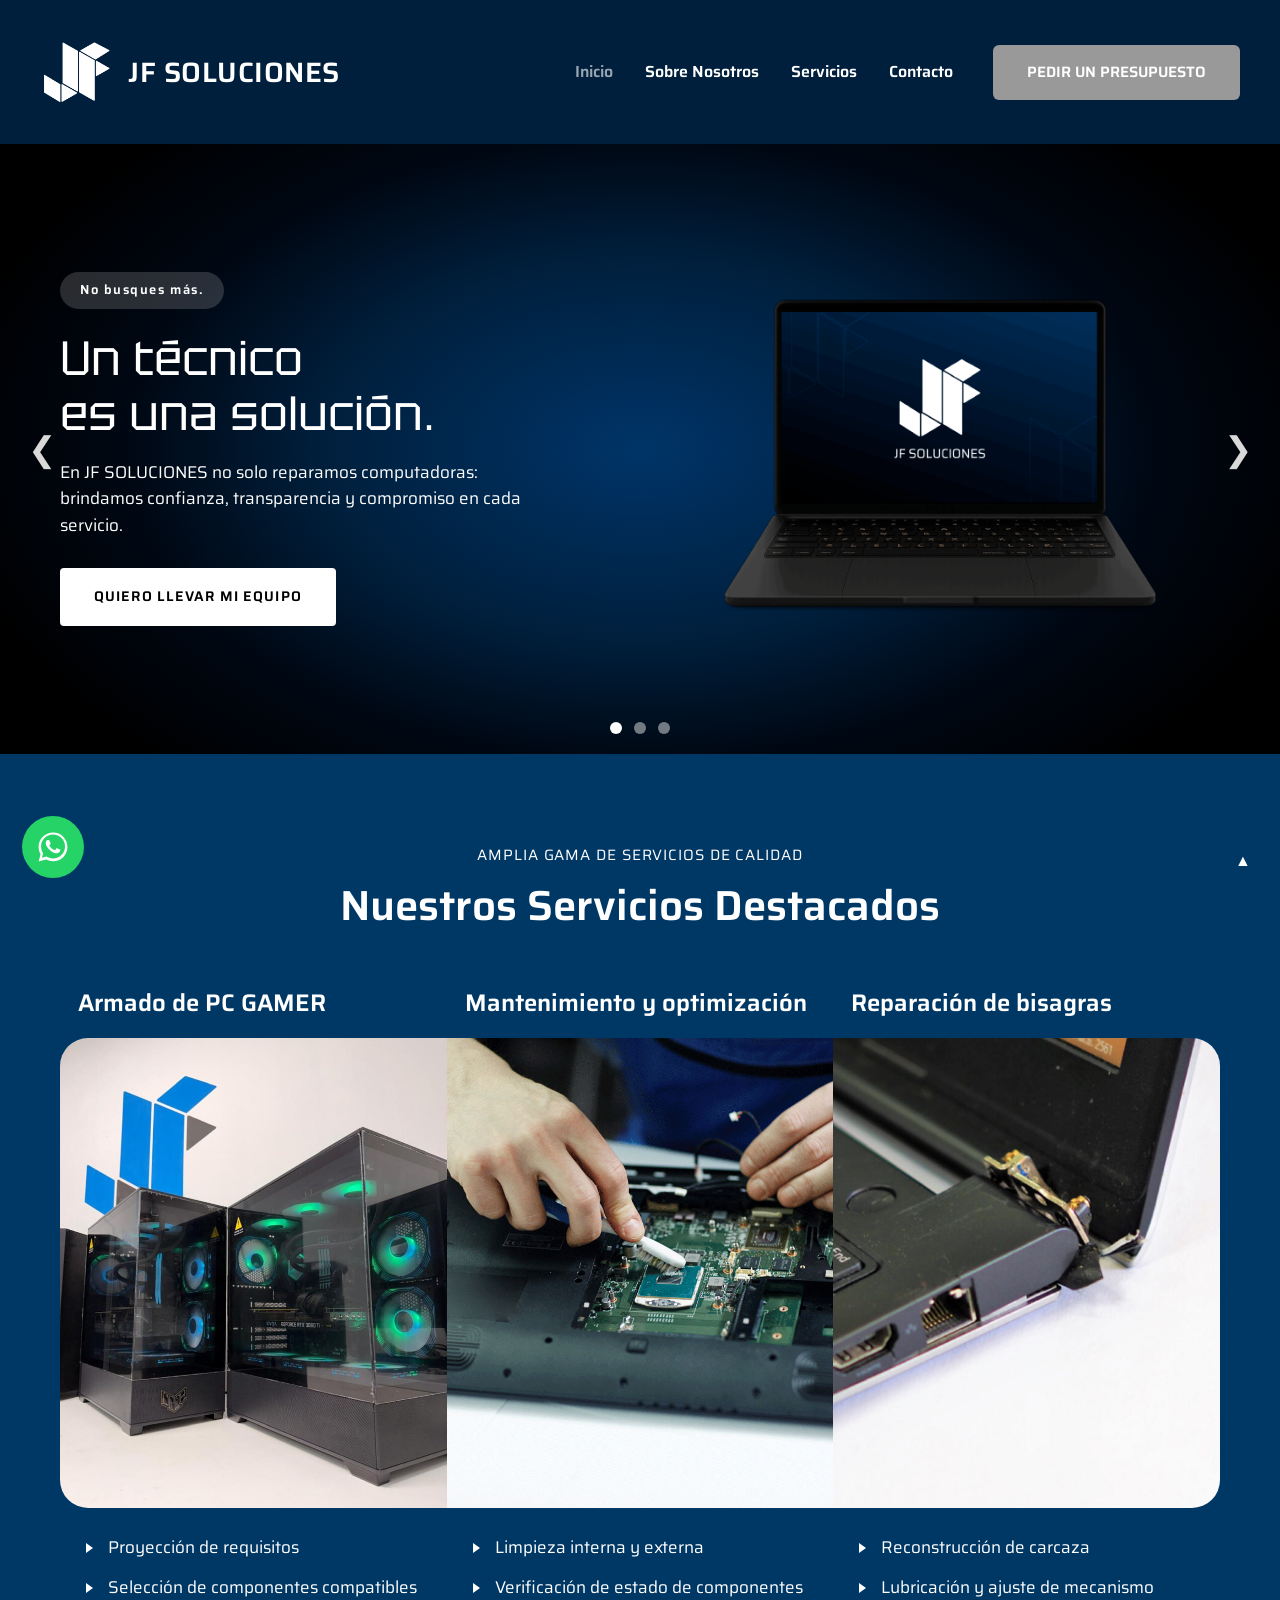
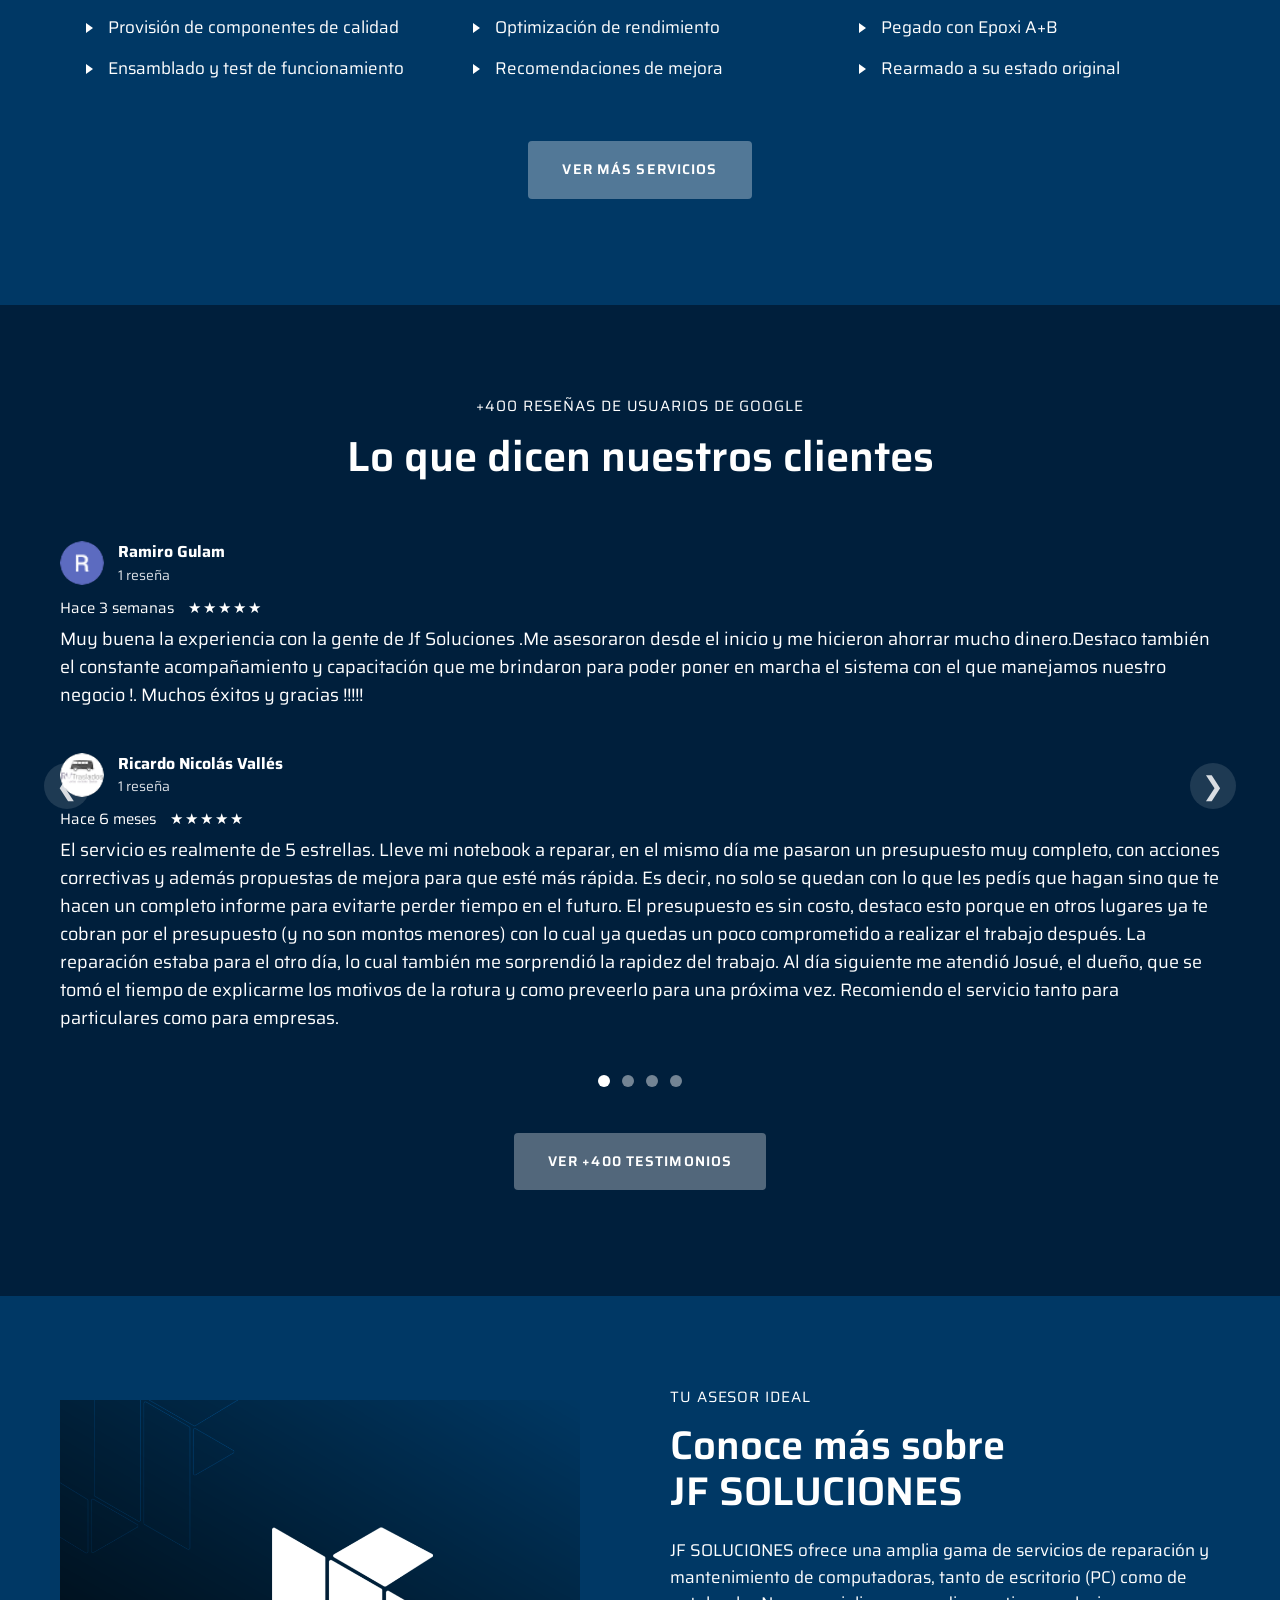
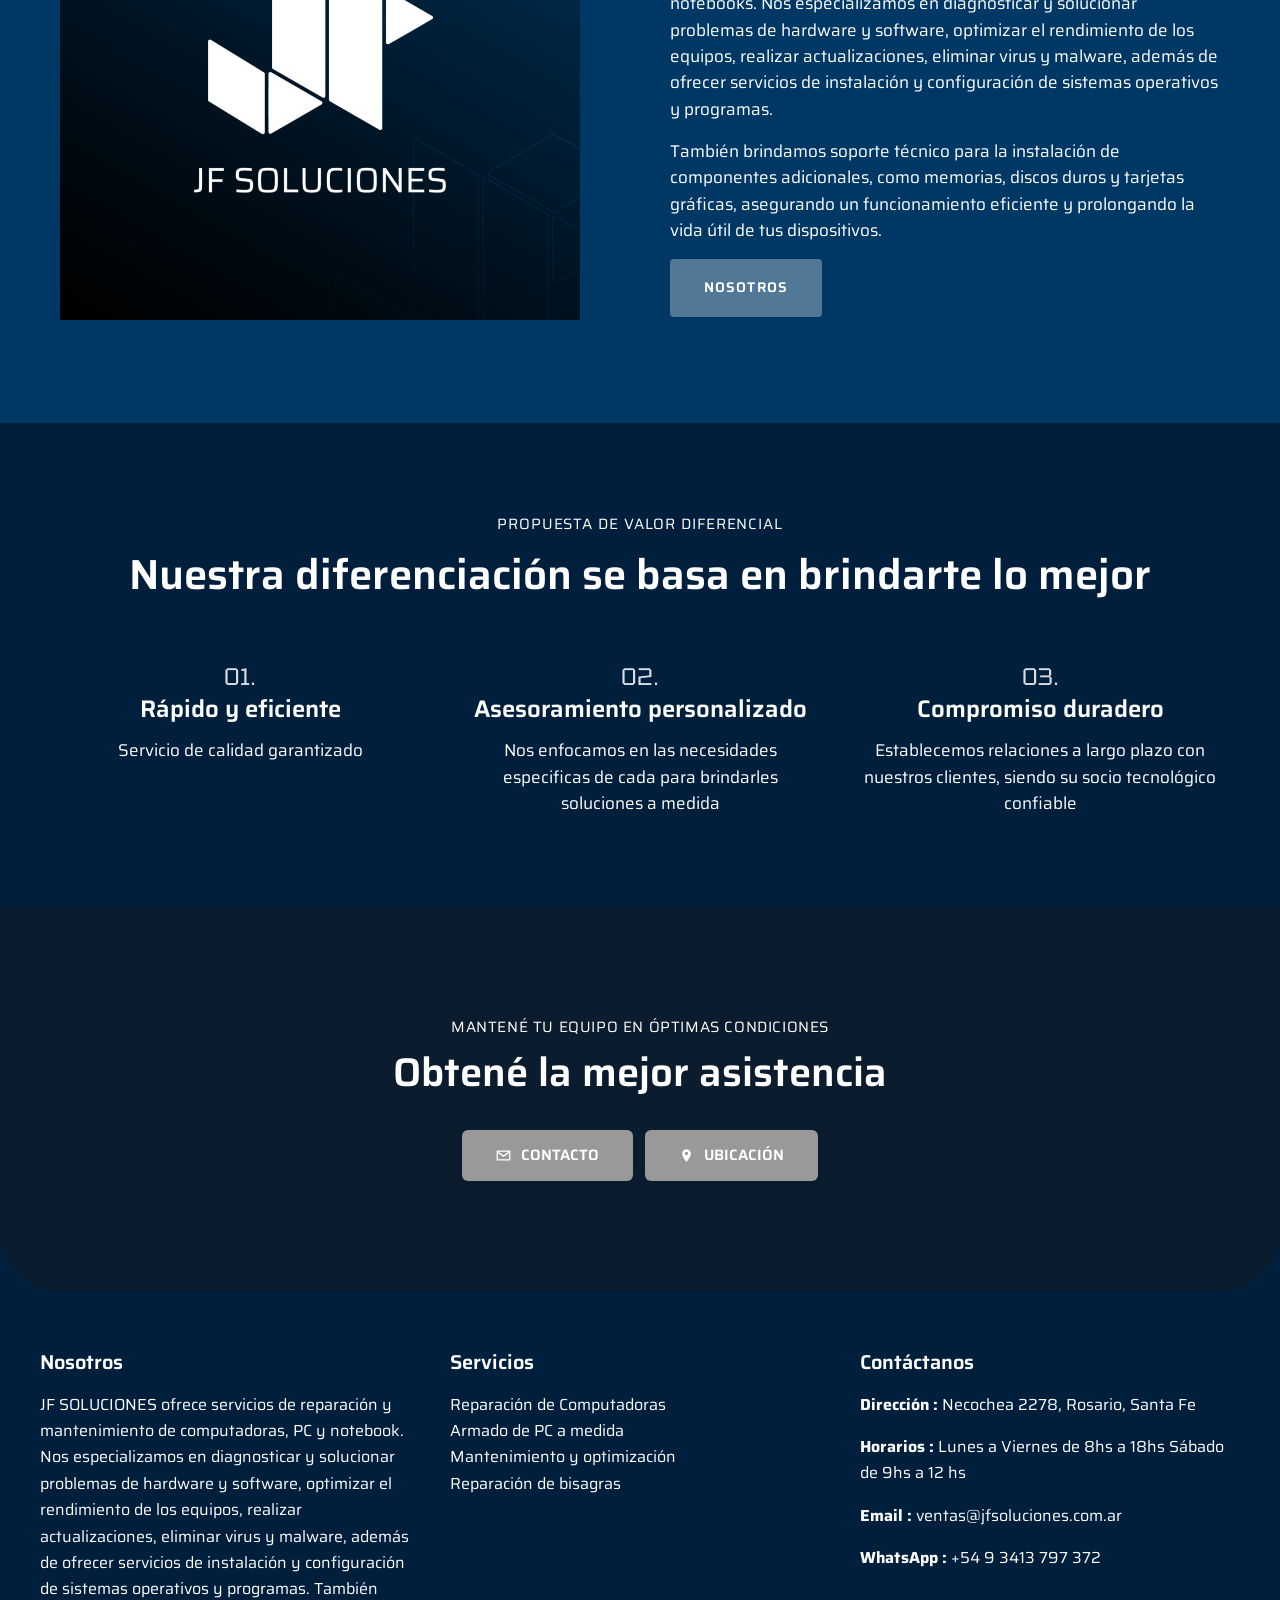
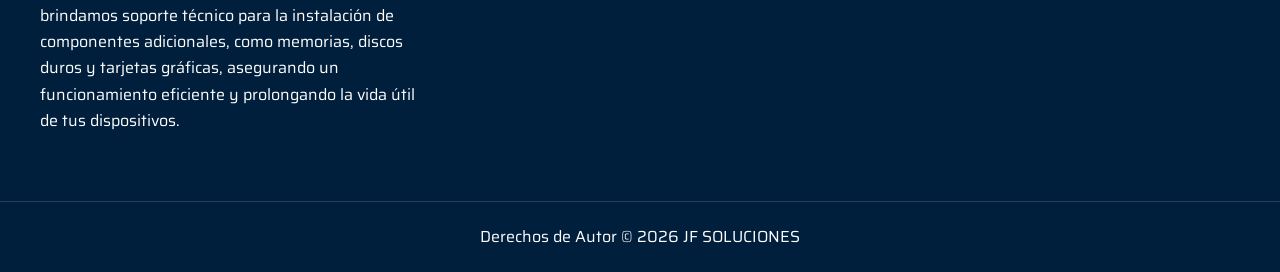
==== commit 05d2c1de: "branch desarollo 1.0.0" ====
--- a/index.html
+++ b/index.html
@@ -18,12 +18,10 @@
 <meta name="twitter:title" content="Servicio Técnico de Computadoras en Rosario - JF SOLUCIONES" />
 <meta name="twitter:description" content="Nos especializamos en diagnosticar y solucionar problemas de hardware y software, optimizando el rendimiento de computadoras y notebooks." />
 <meta name="twitter:image" content="https://jfsoluciones.com.ar/images/feed-2.png" />
-<link href="https://unpkg.com/aos@2.3.1/dist/aos.css" rel="stylesheet">
+<link href="/assets/aos/aos.css" rel="stylesheet">
+<meta name="p:domain_verify" content="95db7caf80232bb18a5b29cd2c961be7"/>
+<meta name="google-site-verification" content="vU6Jts3sh5BFJu3ZmUIzBKWUGLVWIGY1AqEr0pi6tkc" />
 <link rel="icon" type="image/png" href="/favicon.png" />
-<link href="https://unpkg.com/aos@2.3.1/dist/aos.css" rel="stylesheet">
-<link rel="preconnect" href="https://fonts.googleapis.com" />
-<link rel="preconnect" href="https://fonts.gstatic.com" crossorigin />
-<link rel="stylesheet" href="https://fonts.googleapis.com/css2?family=Saira:wght@300;400;600;700&family=Tektur:wght@400;600;700&display=swap" />
 <link rel="stylesheet" href="/assets/styles.css" />
 <script type="application/ld+json">{"@context":"https://schema.org","@type":"LocalBusiness","name":"JF SOLUCIONES","description":"Nos especializamos en diagnosticar y solucionar problemas de hardware y software, optimizando el rendimiento de computadoras y notebooks.","image":"https://jfsoluciones.com.ar/images/feed-2.png","url":"https://jfsoluciones.com.ar/","telephone":"+54 9 3413 797 372","email":"ventas@jfsoluciones.com.ar","address":{"@type":"PostalAddress","streetAddress":"Necochea 2278","addressLocality":"Rosario","addressRegion":"Santa Fe","addressCountry":"AR"},"openingHours":["Mo-Fr 08:00-18:00","Sa 09:00-12:00"],"aggregateRating":{"@type":"AggregateRating","ratingValue":"5","reviewCount":"400"},"sameAs":["https://www.facebook.com/profile.php?id=100090186762427","https://www.instagram.com/jfsolucionesrosario/","https://www.linkedin.com/company/102945974"]}</script>
 </head>
@@ -516,7 +514,7 @@
 <a class="subir" href="#content" aria-label="Scroll al inicio">&#9650;</a>
 
 <script src="/assets/app.js" defer></script>
-<script src="https://unpkg.com/aos@2.3.1/dist/aos.js"></script>
+<script src="/assets/aos/aos.js"></script>
 <script>
   AOS.init();
 </script>
--- a/assets/styles.css
+++ b/assets/styles.css
@@ -1,847 +1 @@
-/* ==========================================================================
-   JF SOLUCIONES — Hoja de estilos unificada (HTML + CSS plano, sin WordPress)
-   · Header + Footer: pure-pixel-replica (todas las páginas)
-   · Home: static-site-gem (scopeado bajo .home)
-   · Internas (servicios / sobre-nosotros / contacto / términos): pure-pixel-replica
-   ========================================================================== */
-
-/* ------------------------------------------------------------------ */
-/* Variables                                                          */
-/* ------------------------------------------------------------------ */
-:root {
-  --navy: #001f3c;        --azul-oscuro: #001f3c;
-  --blue: #003865;        --azul: #003865;
-  --azul-claro: #007bd0;
-  --white: #ffffff;       --blanco: #ffffff;
-  --btn: #999999;         --btn-hover: #8a8a8a;
-  --gris-boton: rgba(255, 255, 255, 0.32);
-  --gris-texto: #d7dde3;
-  --muted: rgba(255, 255, 255, 0.75);
-  --container: 1280px;    --ancho: 1200px;
-  --font: "Saira", "Trebuchet MS", Arial, sans-serif;
-  --fuente-titulo: "Tektur", "Saira", sans-serif;
-  --fuente-texto: "Saira", "Roboto", sans-serif;
-  --check: #22ee41;
-  --cruz: #ff5c72;
-}
-
-/* ------------------------------------------------------------------ */
-/* Reset / base                                                       */
-/* ------------------------------------------------------------------ */
-*, *::before, *::after { box-sizing: border-box; }
-
-html { scroll-behavior: smooth; }
-
-body {
-  margin: 0;
-  background-color: var(--navy);
-  color: var(--white);
-  font-family: var(--font);
-  font-size: 16px;
-  font-weight: 400;
-  line-height: 1.65;
-  -webkit-font-smoothing: antialiased;
-}
-
-img { max-width: 100%; display: block; }
-
-a { color: inherit; text-decoration: none; }
-a:hover { text-decoration: none; opacity: 0.85; }
-
-h1, h2, h3 { margin: 0; font-weight: 600; line-height: 1.15; }
-
-p { margin: 0 0 16px; }
-
-.skip-link {
-  position: absolute;
-  left: -9999px;
-  top: 0;
-  background: var(--white);
-  color: var(--navy);
-  padding: 10px 16px;
-  z-index: 100;
-}
-.skip-link:focus { left: 0; }
-
-/* ================================================================== */
-/* HEADER — pure-pixel-replica (todas las páginas)                    */
-/* ================================================================== */
-.site-header {
-  background-color: var(--navy);
-  height: 144px;
-  display: flex;
-  align-items: center;
-}
-
-.header-inner { display: flex; align-items: center; gap: 24px; }
-
-.brand { display: flex; align-items: center; gap: 16px; margin-right: auto; }
-
-.brand-logo { display: block; width: 72px; height: auto; }
-
-.brand-name { font-size: 28px; font-weight: 600; letter-spacing: 0.5px; }
-
-.main-nav ul {
-  display: flex;
-  align-items: center;
-  margin: 0;
-  padding: 0;
-  list-style: none;
-}
-
-.main-nav a {
-  display: block;
-  padding: 0 16px;
-  font-size: 16px;
-  font-weight: 600;
-  line-height: 30px;
-}
-
-.main-nav a.is-current { color: rgba(255, 255, 255, 0.6); }
-
-.btn {
-  display: inline-flex;
-  align-items: center;
-  justify-content: center;
-  gap: 10px;
-  background-color: var(--btn);
-  color: var(--white);
-  font-size: 15px;
-  font-weight: 600;
-  line-height: 1;
-  text-transform: uppercase;
-  padding: 18px 34px;
-  border: 0;
-  border-radius: 6px;
-  cursor: pointer;
-  transition: background-color 0.2s ease;
-}
-.btn:hover { background-color: var(--btn-hover); opacity: 1; }
-
-.btn-header { padding: 20px 34px; }
-
-/* ================================================================== */
-/* FOOTER — pure-pixel-replica (todas las páginas)                    */
-/* ================================================================== */
-.site-footer { background-color: var(--navy); padding: 60px 0 0; }
-
-.footer-grid {
-  display: grid;
-  grid-template-columns: repeat(3, minmax(0, 1fr));
-  gap: 30px;
-  align-items: start;
-}
-
-.footer-title { font-size: 20px; margin-bottom: 18px; }
-
-.footer-list { margin: 0; padding: 0; list-style: none; }
-
-.footer-bottom {
-  margin-top: 50px;
-  border-top: 1px solid rgba(255, 255, 255, 0.15);
-  padding: 22px 0;
-  text-align: center;
-}
-.footer-bottom p { margin: 0; }
-
-/* WhatsApp flotante (pure-pixel-replica) */
-.whatsapp-float {
-  position: fixed;
-  left: 24px;
-  bottom: 24px;
-  width: 60px;
-  height: 60px;
-  border-radius: 50%;
-  background-color: #25d366;
-  display: flex;
-  align-items: center;
-  justify-content: center;
-  box-shadow: 0 4px 14px rgba(0, 0, 0, 0.3);
-  z-index: 50;
-}
-
-/* ================================================================== */
-/* PÁGINAS INTERNAS — base (sobre-nosotros)                           */
-/* ================================================================== */
-.container {
-  width: 100%;
-  max-width: var(--container);
-  margin: 0 auto;
-  padding: 0 40px;
-}
-
-/* Hero */
-.hero {
-  background-color: #0b1c2e;
-  background-image: linear-gradient(rgba(0, 20, 40, 0.65), rgba(0, 20, 40, 0.65)); background-repeat: no-repeat;
-  background-size: cover;
-  background-position: 48% 35%;
-  border-radius: 0 0 80px 80px;
-  padding: 120px 40px;
-  text-align: center;
-}
-#hero-services { background-image: linear-gradient(rgba(0, 0, 0, 0.58), rgba(0, 0, 0, 0.58)), url("/images/portada-services.jpg"); }
-#hero-contact { background-image: linear-gradient(rgba(0, 0, 0, 0.58), rgba(0, 0, 0, 0.58)), url("/images/portada-contact.jpg"); background-position: 0% 50%; }
-#hero-nosotros { background-image: linear-gradient(rgba(0, 0, 0, 0.58), rgba(0, 0, 0, 0.58)), url("/images/portada-nosotros.jpg"); background-position: 0% 41%;}
-.hero-inner { max-width: 860px; margin: 0 auto; }
-.hero h1 { font-size: 60px; line-height: 72px; font-weight: 600; }
-.hero p { margin: 12px 0 0; }
-
-/* Secciones de contenido */
-.section { padding: 80px 0; }
-
-.split {
-  display: grid;
-  grid-template-columns: minmax(0, 1fr) minmax(0, 1fr);
-  gap: 50px;
-  align-items: start;
-}
-
-.content { padding-top: 20px; }
-
-.eyebrow {
-  text-transform: uppercase;
-  letter-spacing: 0.6px;
-  font-size: 15px;
-  margin: 0 0 10px;
-}
-
-.content h2 { font-size: 44px; line-height: 1.1; margin-bottom: 18px; }
-
-.role { font-size: 22px; margin: -8px 0 18px; color: var(--muted); }
-
-/* Placeholders de imagen (fallback cuando aún no hay foto real) */
-.img-placeholder {
-  position: relative;
-  width: 100%;
-  border-radius: 12px;
-  background-color: rgba(255, 255, 255, 0.06);
-  border: 1px dashed rgba(255, 255, 255, 0.25);
-  background-image: repeating-linear-gradient(
-    45deg,
-    rgba(255, 255, 255, 0.04) 0,
-    rgba(255, 255, 255, 0.04) 10px,
-    transparent 10px,
-    transparent 20px
-  );
-}
-
-.ratio-1x1 { aspect-ratio: 1 / 1; }
-.ratio-3x4 { aspect-ratio: 3 / 4; }
-.ratio-16x9 { aspect-ratio: 16 / 9; }
-
-/* Imágenes reales dentro de las secciones internas */
-.media img {
-  width: 100%;
-  height: 100%;
-  border-radius: 12px;
-  object-fit: cover;
-}
-.media img.ratio-1x1 { aspect-ratio: 1 / 1; }
-.media img.ratio-3x4 { aspect-ratio: 3 / 4; }
-
-/* Valores */
-.values { background-color: var(--blue); padding: 90px 0; }
-.center { text-align: center; }
-.values-title { font-size: 44px; margin-bottom: 40px; }
-.values-image { border: none; border-radius: 12px; height: 450px; display: flex; justify-content: center; align-items: center; margin-bottom: 40px; overflow: hidden; }
-.values-image img { width: 100%; height: auto; display: block; border-radius: 12px; }
-.values-grid {
-  display: grid;
-  grid-template-columns: repeat(4, minmax(0, 1fr));
-  gap: 30px;
-}
-.value h3 { font-size: 24px; line-height: 1.3; margin-bottom: 12px; }
-.value p { margin: 0; }
-
-/* CTA */
-.cta {
-  background-color: #0b1c2e;
-  background-image: linear-gradient(rgba(21, 26, 31, 0.82), rgba(8, 14, 19, 0.82)), url("/images/eleginos.jpg");
-  background-size: cover;
-  background-position: center;
-  background-attachment: fixed;
-  background-repeat: no-repeat;
-  border-radius: 0 0 60px 60px;
-  padding: 110px 40px;
-  text-align: center;
-}
-
-@media (max-width: 900px) {
-  .cta { background-attachment: scroll; }
-}
-.cta-inner { max-width: 840px; margin: 0 auto; }
-.cta-title { font-size: 40px; margin-bottom: 34px; }
-.cta-buttons { display: flex; justify-content: center; gap: 12px; flex-wrap: wrap; }
-
-.ico { display: inline-block; width: 15px; height: 15px; background-color: currentColor; }
-.ico-mail {
-  -webkit-mask: url("data:image/svg+xml;utf8,<svg xmlns='http://www.w3.org/2000/svg' viewBox='0 0 24 24'><path d='M2 5h20v14H2z' fill='none' stroke='black' stroke-width='2'/><path d='M2 6l10 7 10-7' fill='none' stroke='black' stroke-width='2'/></svg>") center / contain no-repeat;
-  mask: url("data:image/svg+xml;utf8,<svg xmlns='http://www.w3.org/2000/svg' viewBox='0 0 24 24'><path d='M2 5h20v14H2z' fill='none' stroke='black' stroke-width='2'/><path d='M2 6l10 7 10-7' fill='none' stroke='black' stroke-width='2'/></svg>") center / contain no-repeat;
-}
-.ico-pin {
-  -webkit-mask: url("data:image/svg+xml;utf8,<svg xmlns='http://www.w3.org/2000/svg' viewBox='0 0 24 24'><path d='M12 2a7 7 0 0 0-7 7c0 5 7 13 7 13s7-8 7-13a7 7 0 0 0-7-7zm0 9.5A2.5 2.5 0 1 1 12 6a2.5 2.5 0 0 1 0 5.5z'/></svg>") center / contain no-repeat;
-  mask: url("data:image/svg+xml;utf8,<svg xmlns='http://www.w3.org/2000/svg' viewBox='0 0 24 24'><path d='M12 2a7 7 0 0 0-7 7c0 5 7 13 7 13s7-8 7-13a7 7 0 0 0-7-7zm0 9.5A2.5 2.5 0 1 1 12 6a2.5 2.5 0 0 1 0 5.5z'/></svg>") center / contain no-repeat;
-}
-.ico-wa {
-  -webkit-mask: url("data:image/svg+xml;utf8,<svg xmlns='http://www.w3.org/2000/svg' viewBox='0 0 32 32'><path d='M16 3.2C8.94 3.2 3.2 8.94 3.2 16c0 2.26.59 4.46 1.72 6.4L3.2 28.8l6.56-1.71A12.75 12.75 0 0 0 16 28.7c7.06 0 12.8-5.74 12.8-12.8S23.06 3.2 16 3.2zm5.84 15.1c-.32-.16-1.89-.93-2.19-1.04-.29-.11-.5-.16-.72.16-.21.32-.82 1.04-1.01 1.25-.19.21-.37.24-.69.08-.32-.16-1.35-.5-2.58-1.59-.95-.85-1.59-1.9-1.78-2.22-.19-.32-.02-.49.14-.65.14-.14.32-.37.48-.56.16-.19.21-.32.32-.53.11-.21.05-.4-.03-.56-.08-.16-.72-1.74-.99-2.38-.26-.62-.52-.54-.72-.55h-.61c-.21 0-.56.08-.85.4-.29.32-1.12 1.09-1.12 2.67s1.15 3.09 1.31 3.31c.16.21 2.26 3.45 5.47 4.83.76.33 1.36.53 1.82.67.77.24 1.47.21 2.02.13.62-.09 1.89-.77 2.16-1.52.27-.75.27-1.39.19-1.52-.08-.13-.29-.21-.61-.37z'/></svg>") center / contain no-repeat;
-  mask: url("data:image/svg+xml;utf8,<svg xmlns='http://www.w3.org/2000/svg' viewBox='0 0 32 32'><path d='M16 3.2C8.94 3.2 3.2 8.94 3.2 16c0 2.26.59 4.46 1.72 6.4L3.2 28.8l6.56-1.71A12.75 12.75 0 0 0 16 28.7c7.06 0 12.8-5.74 12.8-12.8S23.06 3.2 16 3.2zm5.84 15.1c-.32-.16-1.89-.93-2.19-1.04-.29-.11-.5-.16-.72.16-.21.32-.82 1.04-1.01 1.25-.19.21-.37.24-.69.08-.32-.16-1.35-.5-2.58-1.59-.95-.85-1.59-1.9-1.78-2.22-.19-.32-.02-.49.14-.65.14-.14.32-.37.48-.56.16-.19.21-.32.32-.53.11-.21.05-.4-.03-.56-.08-.16-.72-1.74-.99-2.38-.26-.62-.52-.54-.72-.55h-.61c-.21 0-.56.08-.85.4-.29.32-1.12 1.09-1.12 2.67s1.15 3.09 1.31 3.31c.16.21 2.26 3.45 5.47 4.83.76.33 1.36.53 1.82.67.77.24 1.47.21 2.02.13.62-.09 1.89-.77 2.16-1.52.27-.75.27-1.39.19-1.52-.08-.13-.29-.21-.61-.37z'/></svg>") center / contain no-repeat;
-}
-
-/* ================================================================== */
-/* SERVICIOS — específico (pure-pixel-replica)                        */
-/* ================================================================== */
-.service .split { align-items: center; }
-.service .media {
-  aspect-ratio: 1 / 1;
-  display: flex;
-  align-items: center;
-  justify-content: center;
-  overflow: hidden;
-}
-.service .media img {
-  aspect-ratio: auto;
-  width: 75%;
-  height: 75%;
-}
-.service.reverse .media { order: 2; }
-.service.reverse .content { order: 1; }
-
-.service-num {
-  font-size: 44px;
-  line-height: 1.1;
-  font-weight: 600;
-  margin: 0 0 8px;
-  color: rgba(255, 255, 255, 0.55);
-}
-
-.service .content h2 {
-  font-size: 44px;
-  line-height: 1.1;
-  margin-bottom: 18px;
-  text-transform: uppercase;
-}
-.service .content h2 span { display: inline-block; }
-
-.service-list { margin: 24px 0 0; padding: 0; list-style: none; }
-.service-list li {
-  position: relative;
-  padding-left: 30px;
-  margin-bottom: 12px;
-  font-weight: 600;
-}
-.service-list li::before {
-  content: "";
-  position: absolute;
-  left: 0;
-  top: 8px;
-  width: 16px;
-  height: 10px;
-  border-left: 2px solid var(--white);
-  border-bottom: 2px solid var(--white);
-  transform: rotate(-45deg);
-}
-
-/* ================================================================== */
-/* CONTACTO — específico (pure-pixel-replica)                         */
-/* ================================================================== */
-.sr-only {
-  position: absolute;
-  width: 1px; height: 1px;
-  padding: 0; margin: -1px;
-  overflow: hidden;
-  clip: rect(0 0 0 0);
-  white-space: nowrap;
-  border: 0;
-}
-
-.how-to h2 { font-size: 40px; margin-bottom: 50px; text-align: center; }
-
-.how-to-grid {
-  display: grid;
-  grid-template-columns: repeat(2, minmax(0, 1fr));
-  gap: 24px;
-}
-
-.how-to-card {
-  background: rgba(255, 255, 255, 0.03);
-  border: 1px solid rgba(255, 255, 255, 0.1);
-  border-radius: 16px;
-  padding: 44px 36px;
-  text-align: center;
-}
-
-.how-to-icon {
-  position: relative;
-  width: 96px;
-  height: 96px;
-  margin: 0 auto 22px;
-  display: flex;
-  align-items: center;
-  justify-content: center;
-  background: rgba(255, 255, 255, 0.03);
-}
-.how-to-icon svg { width: 42px; height: 42px; color: var(--blanco); }
-.how-to-icon-corner { position: absolute; width: 16px; height: 16px; border: 2px solid var(--azul-claro); }
-.how-to-icon-corner--tl { top: 0; left: 0; border-right: 0; border-bottom: 0; }
-.how-to-icon-corner--tr { top: 0; right: 0; border-left: 0; border-bottom: 0; }
-.how-to-icon-corner--bl { bottom: 0; left: 0; border-right: 0; border-top: 0; }
-.how-to-icon-corner--br { bottom: 0; right: 0; border-left: 0; border-top: 0; }
-
-.how-to-card h3 { font-size: 20px; letter-spacing: 0.04em; text-transform: uppercase; margin-bottom: 22px; }
-
-.how-to-list { list-style: none; margin: 0; padding: 0; text-align: left; }
-.how-to-item { display: flex; align-items: flex-start; gap: 12px; font-size: 16px; color: var(--gris-texto); margin-bottom: 14px; }
-.how-to-item:last-child { margin-bottom: 0; }
-.how-to-item svg { flex-shrink: 0; margin-top: 2px; }
-.how-to-item--yes svg { color: var(--check); }
-.how-to-item--no svg { color: var(--cruz); }
-
-.contact-info { padding-top: 0; }
-.info-title { font-size: 44px; margin-bottom: 56px; }
-.info-grid {
-  display: grid;
-  grid-template-columns: repeat(3, minmax(0, 1fr));
-  gap: 30px;
-  text-align: center;
-}
-.ic {
-  display: inline-flex;
-  align-items: center;
-  justify-content: center;
-  width: 46px;
-  height: 46px;
-  border-radius: 50%;
-  background-color: rgba(255, 255, 255, 0.14);
-  color: var(--white);
-  margin-bottom: 14px;
-}
-.info-label { font-size: 18px; font-weight: 600; color: var(--muted); margin: 0 0 10px; }
-.info-item h3 { font-size: 24px; font-weight: 600; margin: 0 0 24px; }
-.info-item h3 a { text-decoration: underline; }
-.socials { display: flex; justify-content: center; gap: 14px; }
-
-.address-grid {
-  display: grid;
-  grid-template-columns: minmax(0, 1fr) minmax(0, 1.6fr);
-  gap: 40px;
-  align-items: center;
-  margin-top: 60px;
-  text-align: center;
-}
-.address-grid .info-item h3 { font-size: 22px; }
-
-.map { width: 100%; }
-.map .img-placeholder { border-radius: 4px; }
-.map iframe {
-  display: block;
-  width: 100%;
-  aspect-ratio: 16 / 9;
-  border: 0;
-  border-radius: 4px;
-}
-
-.form-section { background-color: var(--blue); padding: 90px 0; }
-.form-section h2 { font-size: 44px; margin-bottom: 12px; }
-.form-card {
-  max-width: 900px;
-  margin: 40px auto 0;
-  background-color: var(--navy);
-  border-radius: 16px;
-  padding: 56px;
-}
-.form-card input,
-.form-card textarea {
-  display: block;
-  width: 100%;
-  background-color: transparent;
-  color: var(--white);
-  font-family: var(--font);
-  font-size: 16px;
-  line-height: 1.5;
-  border: 1px solid rgba(255, 255, 255, 0.25);
-  border-radius: 6px;
-  padding: 14px 16px;
-  margin-bottom: 20px;
-}
-.form-card textarea { resize: vertical; min-height: 130px; }
-.form-card input::placeholder,
-.form-card textarea::placeholder { color: rgba(255, 255, 255, 0.7); }
-.form-card input:focus,
-.form-card textarea:focus { outline: 2px solid rgba(255, 255, 255, 0.5); outline-offset: 2px; }
-.form-card .btn { border: 0; cursor: pointer; font-family: var(--font); }
-
-/* ================================================================== */
-/* TÉRMINOS Y CONDICIONES                                             */
-/* ================================================================== */
-.legal { padding: 70px 0 90px; }
-.legal .container { max-width: 900px; }
-.legal h2 { font-size: 28px; margin: 40px 0 14px; }
-.legal h2:first-of-type { margin-top: 0; }
-.legal p, .legal li { color: var(--gris-texto); }
-.legal ul { margin: 0 0 16px; padding-left: 22px; }
-.legal li { margin-bottom: 8px; }
-
-/* ================================================================== */
-/* HOME — static-site-gem (scopeado bajo .home)                       */
-/* ================================================================== */
-.home main { font-size: 17px; line-height: 1.55; }
-.home main :is(h1, h2, h3) { font-family: var(--fuente-texto); line-height: 1.15; }
-.home .diapositiva__titulo { font-family: var(--fuente-titulo); }
-
-.contenedor {
-  width: 100%;
-  max-width: var(--ancho);
-  margin: 0 auto;
-  padding: 0 20px;
-}
-
-/* Botones del contenido del home */
-.home .boton {
-  display: inline-flex;
-  align-items: center;
-  justify-content: center;
-  gap: 10px;
-  font-family: var(--fuente-texto);
-  font-weight: 600;
-  letter-spacing: 0.08em;
-  text-transform: uppercase;
-  font-size: 14px;
-  padding: 18px 34px;
-  border: 0;
-  border-radius: 4px;
-  cursor: pointer;
-  transition: opacity 0.2s ease, background-color 0.2s ease;
-}
-.home .boton:hover { opacity: 0.85; }
-.home .boton--gris { background: var(--gris-boton); color: var(--blanco); }
-.home .boton--azul { background: var(--azul-claro); color: var(--blanco); }
-
-/* Slider principal */
-.principal {
-  position: relative;
-  background-color: #000000;
-  background-image: radial-gradient(ellipse 55% 70% at 50% 50%, #003468 0%, #001f3c 45%, #000814 72%, #000000 100%);
-  overflow: hidden;
-}
-.diapositiva { display: none; min-height: 610px; align-items: center; background-size: cover; background-position: center; }
-.diapositiva.activa { display: block; animation: deslizar-entrada 0.65s cubic-bezier(0.4, 0, 0.2, 1) both; }
-.diapositiva.saliendo { display: block; position: absolute; top: 0; left: 0; right: 0; animation: deslizar-salida 0.65s cubic-bezier(0.4, 0, 0.2, 1) both; }
-@keyframes deslizar-entrada { from { transform: translateX(-100%); } to { transform: translateX(0); } }
-@keyframes deslizar-salida { from { transform: translateX(0); } to { transform: translateX(100%); } }
-.principal .boton { background: var(--blanco); color: #000000; }
-.diapositiva__interior { display: grid; grid-template-columns: 1fr 1fr; align-items: center; gap: 40px; min-height: 610px; }
-.diapositiva__etiqueta { display: inline-block; background: rgba(255, 255, 255, 0.16); border-radius: 999px; padding: 8px 20px; font-size: 13px; letter-spacing: 0.12em; font-weight: 600; margin-bottom: 22px; }
-.diapositiva__titulo { font-size: 48px; margin-bottom: 18px; font-weight:lighter; font-style: normal;}
-.diapositiva__texto { max-width: 470px; margin: 0 0 30px; color: var(--blanco); }
-.diapositiva__imagen img { margin-left: auto; max-height: 430px; width: auto; }
-
-.flecha { position: absolute; top: 50%; transform: translateY(-50%); background: none; border: 0; color: var(--blanco); font-size: 34px; line-height: 1; cursor: pointer; padding: 10px; opacity: 0.85; }
-.flecha--anterior { left: 18px; }
-.flecha--siguiente { right: 18px; }
-.puntos { position: absolute; bottom: 20px; left: 0; right: 0; display: flex; justify-content: center; gap: 12px; }
-.punto { width: 12px; height: 12px; border-radius: 50%; border: 0; background: rgba(255, 255, 255, 0.45); cursor: pointer; padding: 0; }
-.punto.activo { background: var(--blanco); }
-
-/* Secciones del home */
-.seccion { padding: 90px 0; }
-.seccion--azul { background: var(--azul); }
-.seccion--oscura { background: var(--azul-oscuro); }
-.antetitulo { text-align: center; text-transform: uppercase; letter-spacing: 0.06em; font-size: 15px; margin: 0 0 14px; }
-.titulo-seccion { text-align: center; font-size: 42px; margin: 0 0 60px; }
-
-.servicios { display: grid; grid-template-columns: repeat(3, 1fr); grid-template-rows: auto auto auto; gap: 0; }
-.servicio { display: grid; grid-row: span 3; grid-template-rows: subgrid; align-content: start; }
-.servicio__titulo { font-size: 24px; margin-bottom: 18px; padding: 0 18px; min-height: 30px; }
-.servicio__imagen { width: 100%; height: 470px; object-fit: cover; }
-.servicio:first-child .servicio__imagen { border-top-left-radius: 28px; border-bottom-left-radius: 28px; }
-.servicio:last-child .servicio__imagen { border-top-right-radius: 28px; border-bottom-right-radius: 28px; }
-.servicio__lista { list-style: none; margin: 26px 0 0; padding: 0 18px; }
-.servicio__lista li { position: relative; padding-left: 30px; margin-bottom: 14px; }
-.servicio__lista li::before { content: ""; position: absolute; left: 8px; top: 9px; border-left: 7px solid var(--blanco); border-top: 5px solid transparent; border-bottom: 5px solid transparent; }
-.centrado { text-align: center; margin-top: 46px; }
-
-/* Testimonios */
-.testimonios { position: relative; }
-.testimonios .flecha { width: 46px; height: 46px; padding: 0; border-radius: 50%; background: rgba(255, 255, 255, 0.14); font-size: 26px; display: flex; align-items: center; justify-content: center; transition: background-color 0.2s ease; }
-.testimonios .flecha:hover { background: rgba(255, 255, 255, 0.26); }
-.testimonios .flecha--anterior { left: -68px; }
-.testimonios .flecha--siguiente { right: -68px; }
-@media (max-width: 1360px) {
-  .testimonios .flecha--anterior { left: -16px; }
-  .testimonios .flecha--siguiente { right: -16px; }
-}
-.testimonios__grupo { display: none; }
-.testimonios__grupo.activa { display: block; }
-.testimonios__grupo.entrando-derecha { animation: testimonio-entrada-derecha 0.45s cubic-bezier(0.4, 0, 0.2, 1) both; }
-.testimonios__grupo.entrando-izquierda { animation: testimonio-entrada-izquierda 0.45s cubic-bezier(0.4, 0, 0.2, 1) both; }
-@keyframes testimonio-entrada-derecha { from { transform: translateX(48px); opacity: 0; } to { transform: translateX(0); opacity: 1; } }
-@keyframes testimonio-entrada-izquierda { from { transform: translateX(-48px); opacity: 0; } to { transform: translateX(0); opacity: 1; } }
-
-.testimonios__puntos { display: flex; justify-content: center; gap: 12px; margin-top: 32px; }
-.testimonio { margin-bottom: 42px; }
-.testimonio__cabecera { display: flex; align-items: center; gap: 14px; margin-bottom: 10px; }
-.testimonio__cabecera img { width: 44px; height: 44px; border-radius: 50%; }
-.testimonio__nombre { font-weight: 700; font-size: 16px; margin: 0; }
-.testimonio__detalle { margin: 0; font-size: 14px; color: var(--gris-texto); }
-.testimonio__meta { display: flex; align-items: center; gap: 14px; margin-bottom: 6px; font-size: 15px; }
-.estrellas { color: var(--blanco); letter-spacing: 2px; }
-.testimonio__texto { margin: 0; font-size: 18px; }
-
-/* Conoce más */
-.doble { display: grid; grid-template-columns: 1fr 1fr; gap: 60px; align-items: center; }
-.doble__titulo { font-size: 40px; margin: 0 0 22px; }
-
-/* Diferenciación */
-.ventajas { display: grid; grid-template-columns: repeat(3, 1fr); gap: 40px; text-align: center; }
-.ventaja__numero { font-family: var(--fuente-titulo); font-size: 24px; color: var(--gris-texto); margin: 0 0 18px; }
-.ventaja__titulo { font-size: 24px; margin-bottom: 14px; }
-.ventaja p { margin: 0; }
-
-/* Flotantes del home */
-.whatsapp-flotante { position: fixed; left: 22px; bottom: 22px; width: 62px; height: 62px; border-radius: 50%; background: #25d366; display: flex; align-items: center; justify-content: center; z-index: 50; }
-.whatsapp-flotante svg { width: 36px; height: 36px; fill: #ffffff; }
-.subir { position: fixed; right: 20px; bottom: 22px; width: 34px; height: 34px; display: flex; align-items: center; justify-content: center; background: var(--azul); color: var(--blanco); border-radius: 3px; z-index: 50; }
-
-/* ================================================================== */
-/* RESPONSIVE                                                         */
-/* ================================================================== */
-@media (max-width: 1024px) {
-  .values-grid { grid-template-columns: repeat(2, minmax(0, 1fr)); }
-  .footer-grid { grid-template-columns: repeat(2, minmax(0, 1fr)); }
-}
-
-@media (max-width: 980px) {
-  .diapositiva__interior,
-  .doble,
-  .servicios,
-  .ventajas { grid-template-columns: 1fr; }
-  .diapositiva__imagen img { margin: 0 auto; }
-  .diapositiva__titulo,
-  .titulo-seccion,
-  .doble__titulo,
-  .llamado__titulo { font-size: 32px; }
-  .seccion { padding: 60px 0; }
-}
-
-@media (max-width: 900px) {
-  .site-header { height: auto; padding: 20px 0; }
-  .header-inner { flex-wrap: wrap; justify-content: center; }
-  .brand { margin-right: 0; }
-  .split { grid-template-columns: minmax(0, 1fr); gap: 30px; }
-  .hero { padding: 80px 24px; border-radius: 0 0 40px 40px; }
-  .hero h1 { font-size: 40px; line-height: 1.15; }
-  .content h2, .values-title, .cta-title { font-size: 32px; }
-  .cta { border-radius: 0 0 40px 40px; padding: 70px 24px; }
-  .container { padding: 0 24px; }
-  /* servicios internas */
-  .service.reverse .media { order: 0; }
-  .service.reverse .content { order: 0; }
-  .service-num, .service .content h2 { font-size: 32px; }
-  /* contacto */
-  .info-grid { grid-template-columns: minmax(0, 1fr); gap: 40px; }
-  .address-grid { grid-template-columns: minmax(0, 1fr); }
-  .how-to h2, .info-title, .form-section h2 { font-size: 32px; }
-  .how-to-grid { grid-template-columns: minmax(0, 1fr); }
-  .how-to-card { padding: 34px 26px; }
-  .form-card { padding: 28px; }
-}
-
-@media (max-width: 600px) {
-  .values-grid, .footer-grid { grid-template-columns: minmax(0, 1fr); }
-}
-
-/* Navegación móvil */
-.menu-toggle { display: none; }
-
-@media (max-width: 900px) {
-  .site-header {
-    position: relative;
-    z-index: 60;
-    min-height: 92px;
-    padding: 14px 0;
-  }
-
-  .header-inner {
-    display: grid;
-    grid-template-columns: minmax(0, 1fr) auto;
-    gap: 12px;
-    justify-content: initial;
-  }
-
-  .brand { margin-right: 0; }
-  .brand-logo { width: 58px; }
-  .brand-name { font-size: 22px; }
-
-  .menu-toggle {
-    width: 48px;
-    height: 48px;
-    display: inline-flex;
-    flex-direction: column;
-    align-items: center;
-    justify-content: center;
-    gap: 6px;
-    padding: 0;
-    color: var(--white);
-    background: transparent;
-    border: 1px solid rgba(255, 255, 255, 0.55);
-    border-radius: 6px;
-    cursor: pointer;
-  }
-
-  .menu-toggle span {
-    width: 23px;
-    height: 2px;
-    background: currentColor;
-    transition: transform 0.2s ease, opacity 0.2s ease;
-  }
-
-  .menu-toggle[aria-expanded="true"] span:nth-child(1) { transform: translateY(8px) rotate(45deg); }
-  .menu-toggle[aria-expanded="true"] span:nth-child(2) { opacity: 0; }
-  .menu-toggle[aria-expanded="true"] span:nth-child(3) { transform: translateY(-8px) rotate(-45deg); }
-
-  .main-nav {
-    position: absolute;
-    top: 100%;
-    right: 0;
-    left: 0;
-    visibility: hidden;
-    overflow: hidden;
-    max-height: 0;
-    opacity: 0;
-    background: var(--navy);
-    border-top: 1px solid rgba(255, 255, 255, 0.16);
-    box-shadow: 0 12px 20px rgba(0, 0, 0, 0.22);
-    transition: max-height 0.25s ease, opacity 0.2s ease, visibility 0.25s ease;
-  }
-
-  .site-header.menu-open .main-nav {
-    visibility: visible;
-    max-height: 340px;
-    opacity: 1;
-  }
-
-  .main-nav ul {
-    display: flex;
-    flex-direction: column;
-    align-items: stretch;
-    padding: 10px 24px 18px;
-  }
-
-  .main-nav li { width: 100%; }
-
-  .main-nav a {
-    padding: 13px 0;
-    border-bottom: 1px solid rgba(255, 255, 255, 0.16);
-    font-size: 18px;
-    line-height: 1.25;
-  }
-
-  .main-nav li:last-child a { border-bottom: 0; }
-  .btn-header { display: none; }
-}
-
-/* Mobile refinements: centered home hero and proportionate imagery */
-
-@media (max-width: 980px) {
-  .diapositiva { min-height: auto; }
-
-  .diapositiva__interior {
-    min-height: auto;
-    justify-items: center;
-    gap: 32px;
-    padding: 56px 0 72px;
-    text-align: center;
-  }
-
-  .diapositiva__interior > div:first-child {
-    display: flex;
-    flex-direction: column;
-    align-items: center;
-  }
-
-  .diapositiva__etiqueta { margin-top: 16px; }
-  .diapositiva__texto { max-width: 34rem; }
-
-  .diapositiva__imagen {
-    display: flex;
-    width: 100%;
-    justify-content: center;
-  }
-
-  .diapositiva__imagen img {
-    width: min(80vw, 320px);
-    max-width: 100%;
-    max-height: 250px;
-    height: auto;
-    margin: 0;
-    object-fit: contain;
-  }
-
-  .home .doble > div:first-child {
-    display: flex;
-    justify-content: center;
-  }
-
-  .home .doble > div:first-child img {
-    width: min(78vw, 330px);
-    aspect-ratio: 1 / 1;
-    height: auto;
-    margin: 0 auto;
-    object-fit: cover;
-  }
-}
-
-@media (max-width: 600px) {
-  .diapositiva__interior {
-    gap: 28px;
-    padding-top: 52px;
-  }
-
-  .diapositiva__imagen img {
-    width: min(76vw, 290px);
-    max-height: 220px;
-  }
-}
-
-
-/* Image proportion refinements */
-@media (min-width: 981px) {
-  .diapositiva__imagen {
-    display: flex;
-    align-items: center;
-    justify-content: flex-end;
-  }
-
-  .diapositiva[data-diapositiva="0"] .diapositiva__imagen img {
-    width: min(100%, 700px);
-    height: auto;
-    max-height: 430px;
-    object-fit: contain;
-  }
-}
-
-@media (max-width: 600px) {
-  .values {
-    padding-top: 56px;
-    padding-bottom: 56px;
-  }
-
-  .values .eyebrow { margin-bottom: 8px; }
-  .values-title { margin-bottom: 20px; }
-
-  .values-image {
-    width: min(100%, 320px);
-    aspect-ratio: 1 / 1;
-    height: auto;
-    margin: 0 auto 24px;
-  }
-
-  .values-image img {
-    width: 100%;
-    height: 100%;
-    object-fit: cover;
-  }
-
-  .values-grid { gap: 22px; }
-}
+@font-face{font-family:"Saira";src:url("/assets/fonts/saira-400.woff2") format("woff2");font-weight:400;font-style:normal;font-display:swap}@font-face{font-family:"Saira";src:url("/assets/fonts/saira-600.woff2") format("woff2");font-weight:600;font-style:normal;font-display:swap}@font-face{font-family:"Saira";src:url("/assets/fonts/saira-700.woff2") format("woff2");font-weight:700;font-style:normal;font-display:swap}@font-face{font-family:"Tektur";src:url("/assets/fonts/tektur-400.woff2") format("woff2");font-weight:400;font-style:normal;font-display:swap}:root{--navy:#001f3c;--azul-oscuro:#001f3c;--blue:#003865;--azul:#003865;--azul-claro:#007bd0;--white:#ffffff;--blanco:#ffffff;--btn:#999999;--btn-hover:#8a8a8a;--gris-boton:rgba(255,255,255,0.32);--gris-texto:#d7dde3;--muted:rgba(255,255,255,0.75);--container:1280px;--ancho:1200px;--font:"Saira","Trebuchet MS",Arial,sans-serif;--fuente-titulo:"Tektur","Saira",sans-serif;--fuente-texto:"Saira","Roboto",sans-serif;--check:#22ee41;--cruz:#ff5c72}*,*::before,*::after{box-sizing:border-box}html{scroll-behavior:smooth}body{margin:0;background-color:var(--navy);color:var(--white);font-family:var(--font);font-size:16px;font-weight:400;line-height:1.65;-webkit-font-smoothing:antialiased}img{max-width:100%;display:block}a{color:inherit;text-decoration:none}a:hover{text-decoration:none;opacity:0.85}h1,h2,h3{margin:0;font-weight:600;line-height:1.15}p{margin:0 0 16px}.skip-link{position:absolute;left:-9999px;top:0;background:var(--white);color:var(--navy);padding:10px 16px;z-index:100}.skip-link:focus{left:0}.site-header{background-color:var(--navy);height:144px;display:flex;align-items:center}.header-inner{display:flex;align-items:center;gap:24px}.brand{display:flex;align-items:center;gap:16px;margin-right:auto}.brand-logo{display:block;width:72px;height:auto}.brand-name{font-size:28px;font-weight:600;letter-spacing:0.5px}.main-nav ul{display:flex;align-items:center;margin:0;padding:0;list-style:none}.main-nav a{display:block;padding:0 16px;font-size:16px;font-weight:600;line-height:30px}.main-nav a.is-current{color:rgba(255,255,255,0.6)}.btn{display:inline-flex;align-items:center;justify-content:center;gap:10px;background-color:var(--btn);color:var(--white);font-size:15px;font-weight:600;line-height:1;text-transform:uppercase;padding:18px 34px;border:0;border-radius:6px;cursor:pointer;transition:background-color 0.2s ease}.btn:hover{background-color:var(--btn-hover);opacity:1}.btn-header{padding:20px 34px}.site-footer{background-color:var(--navy);padding:60px 0 0}.footer-grid{display:grid;grid-template-columns:repeat(3,minmax(0,1fr));gap:30px;align-items:start}.footer-title{font-size:20px;margin-bottom:18px}.footer-list{margin:0;padding:0;list-style:none}.footer-bottom{margin-top:50px;border-top:1px solid rgba(255,255,255,0.15);padding:22px 0;text-align:center}.footer-bottom p{margin:0}.whatsapp-float{position:fixed;left:24px;bottom:24px;width:60px;height:60px;border-radius:50%;background-color:#25d366;display:flex;align-items:center;justify-content:center;box-shadow:0 4px 14px rgba(0,0,0,0.3);z-index:50}.container{width:100%;max-width:var(--container);margin:0 auto;padding:0 40px}.hero{background-color:#0b1c2e;background-image:linear-gradient(rgba(0,20,40,0.65),rgba(0,20,40,0.65));background-repeat:no-repeat;background-size:cover;background-position:48% 35%;border-radius:0 0 80px 80px;padding:120px 40px;text-align:center}#hero-services{background-image:linear-gradient(rgba(0,0,0,0.58),rgba(0,0,0,0.58)),url("/images/portada-services.jpg")}#hero-contact{background-image:linear-gradient(rgba(0,0,0,0.58),rgba(0,0,0,0.58)),url("/images/portada-contact.jpg");background-position:0% 50%}#hero-nosotros{background-image:linear-gradient(rgba(0,0,0,0.58),rgba(0,0,0,0.58)),url("/images/portada-nosotros.jpg");background-position:0% 41%}.hero-inner{max-width:860px;margin:0 auto}.hero h1{font-size:60px;line-height:72px;font-weight:600}.hero p{margin:12px 0 0}.section{padding:80px 0}.split{display:grid;grid-template-columns:minmax(0,1fr) minmax(0,1fr);gap:50px;align-items:start}.content{padding-top:20px}.eyebrow{text-transform:uppercase;letter-spacing:0.6px;font-size:15px;margin:0 0 10px}.content h2{font-size:44px;line-height:1.1;margin-bottom:18px}.role{font-size:22px;margin:-8px 0 18px;color:var(--muted)}.ratio-1x1{aspect-ratio:1 / 1}.media img{width:100%;height:100%;border-radius:12px;object-fit:cover}.media img.ratio-1x1{aspect-ratio:1 / 1}.values{background-color:var(--blue);padding:90px 0}.center{text-align:center}.values-title{font-size:44px;margin-bottom:40px}.values-image{border:none;border-radius:12px;height:450px;display:flex;justify-content:center;align-items:center;margin-bottom:40px;overflow:hidden}.values-image img{width:100%;height:auto;display:block;border-radius:12px}.values-grid{display:grid;grid-template-columns:repeat(4,minmax(0,1fr));gap:30px}.value h3{font-size:24px;line-height:1.3;margin-bottom:12px}.value p{margin:0}.cta{background-color:#0b1c2e;background-image:linear-gradient(rgba(21,26,31,0.82),rgba(8,14,19,0.82)),url("/images/eleginos.jpg");background-size:cover;background-position:center;background-attachment:fixed;background-repeat:no-repeat;border-radius:0 0 60px 60px;padding:110px 40px;text-align:center}@media (max-width:900px){.cta{background-attachment:scroll}}.cta-inner{max-width:840px;margin:0 auto}.cta-title{font-size:40px;margin-bottom:34px}.cta-buttons{display:flex;justify-content:center;gap:12px;flex-wrap:wrap}.ico{display:inline-block;width:15px;height:15px;background-color:currentColor}.ico-mail{-webkit-mask:url("data:image/svg+xml;utf8,<svg xmlns='http://www.w3.org/2000/svg' viewBox='0 0 24 24'><path d='M2 5h20v14H2z' fill='none' stroke='black' stroke-width='2'/><path d='M2 6l10 7 10-7' fill='none' stroke='black' stroke-width='2'/></svg>") center / contain no-repeat;mask:url("data:image/svg+xml;utf8,<svg xmlns='http://www.w3.org/2000/svg' viewBox='0 0 24 24'><path d='M2 5h20v14H2z' fill='none' stroke='black' stroke-width='2'/><path d='M2 6l10 7 10-7' fill='none' stroke='black' stroke-width='2'/></svg>") center / contain no-repeat}.ico-pin{-webkit-mask:url("data:image/svg+xml;utf8,<svg xmlns='http://www.w3.org/2000/svg' viewBox='0 0 24 24'><path d='M12 2a7 7 0 0 0-7 7c0 5 7 13 7 13s7-8 7-13a7 7 0 0 0-7-7zm0 9.5A2.5 2.5 0 1 1 12 6a2.5 2.5 0 0 1 0 5.5z'/></svg>") center / contain no-repeat;mask:url("data:image/svg+xml;utf8,<svg xmlns='http://www.w3.org/2000/svg' viewBox='0 0 24 24'><path d='M12 2a7 7 0 0 0-7 7c0 5 7 13 7 13s7-8 7-13a7 7 0 0 0-7-7zm0 9.5A2.5 2.5 0 1 1 12 6a2.5 2.5 0 0 1 0 5.5z'/></svg>") center / contain no-repeat}.service .split{align-items:center}.service .media{aspect-ratio:1 / 1;display:flex;align-items:center;justify-content:center;overflow:hidden}.service .media img{aspect-ratio:auto;width:75%;height:75%}.service.reverse .media{order:2}.service.reverse .content{order:1}.service-num{font-size:44px;line-height:1.1;font-weight:600;margin:0 0 8px;color:rgba(255,255,255,0.55)}.service .content h2{font-size:44px;line-height:1.1;margin-bottom:18px;text-transform:uppercase}.service .content h2 span{display:inline-block}.service-list{margin:24px 0 0;padding:0;list-style:none}.service-list li{position:relative;padding-left:30px;margin-bottom:12px;font-weight:600}.service-list li::before{content:"";position:absolute;left:0;top:8px;width:16px;height:10px;border-left:2px solid var(--white);border-bottom:2px solid var(--white);transform:rotate(-45deg)}.sr-only{position:absolute;width:1px;height:1px;padding:0;margin:-1px;overflow:hidden;clip:rect(0 0 0 0);white-space:nowrap;border:0}.how-to h2{font-size:40px;margin-bottom:50px;text-align:center}.how-to-grid{display:grid;grid-template-columns:repeat(2,minmax(0,1fr));gap:24px}.how-to-card{background:rgba(255,255,255,0.03);border:1px solid rgba(255,255,255,0.1);border-radius:16px;padding:44px 36px;text-align:center}.how-to-icon{position:relative;width:96px;height:96px;margin:0 auto 22px;display:flex;align-items:center;justify-content:center;background:rgba(255,255,255,0.03)}.how-to-icon svg{width:42px;height:42px;color:var(--blanco)}.how-to-icon-corner{position:absolute;width:16px;height:16px;border:2px solid var(--azul-claro)}.how-to-icon-corner--tl{top:0;left:0;border-right:0;border-bottom:0}.how-to-icon-corner--tr{top:0;right:0;border-left:0;border-bottom:0}.how-to-icon-corner--bl{bottom:0;left:0;border-right:0;border-top:0}.how-to-icon-corner--br{bottom:0;right:0;border-left:0;border-top:0}.how-to-card h3{font-size:20px;letter-spacing:0.04em;text-transform:uppercase;margin-bottom:22px}.how-to-list{list-style:none;margin:0;padding:0;text-align:left}.how-to-item{display:flex;align-items:flex-start;gap:12px;font-size:16px;color:var(--gris-texto);margin-bottom:14px}.how-to-item:last-child{margin-bottom:0}.how-to-item svg{flex-shrink:0;margin-top:2px}.how-to-item--yes svg{color:var(--check)}.how-to-item--no svg{color:var(--cruz)}.contact-info{padding-top:0}.info-title{font-size:44px;margin-bottom:56px}.info-grid{display:grid;grid-template-columns:repeat(3,minmax(0,1fr));gap:30px;text-align:center}.ic{display:inline-flex;align-items:center;justify-content:center;width:46px;height:46px;border-radius:50%;background-color:rgba(255,255,255,0.14);color:var(--white);margin-bottom:14px}.info-label{font-size:18px;font-weight:600;color:var(--muted);margin:0 0 10px}.info-item h3{font-size:24px;font-weight:600;margin:0 0 24px}.info-item h3 a{text-decoration:underline}.socials{display:flex;justify-content:center;gap:14px}.address-grid{display:grid;grid-template-columns:minmax(0,1fr) minmax(0,1.6fr);gap:40px;align-items:center;margin-top:60px;text-align:center}.address-grid .info-item h3{font-size:22px}.map{width:100%}.map iframe{display:block;width:100%;aspect-ratio:16 / 9;border:0;border-radius:4px}.legal{padding:70px 0 90px}.legal .container{max-width:900px}.legal h2{font-size:28px;margin:40px 0 14px}.legal h2:first-of-type{margin-top:0}.legal p,.legal li{color:var(--gris-texto)}.legal ul{margin:0 0 16px;padding-left:22px}.legal li{margin-bottom:8px}.home main{font-size:17px;line-height:1.55}.home main :is(h1,h2,h3){font-family:var(--fuente-texto);line-height:1.15}.home .diapositiva__titulo{font-family:var(--fuente-titulo)}.contenedor{width:100%;max-width:var(--ancho);margin:0 auto;padding:0 20px}.home .boton{display:inline-flex;align-items:center;justify-content:center;gap:10px;font-family:var(--fuente-texto);font-weight:600;letter-spacing:0.08em;text-transform:uppercase;font-size:14px;padding:18px 34px;border:0;border-radius:4px;cursor:pointer;transition:opacity 0.2s ease,background-color 0.2s ease}.home .boton:hover{opacity:0.85}.home .boton--gris{background:var(--gris-boton);color:var(--blanco)}.home .boton--azul{background:var(--azul-claro);color:var(--blanco)}.principal{position:relative;background-color:#000000;background-image:radial-gradient(ellipse 55% 70% at 50% 50%,#003468 0%,#001f3c 45%,#000814 72%,#000000 100%);overflow:hidden}.diapositiva{display:none;min-height:610px;align-items:center;background-size:cover;background-position:center}.diapositiva.activa{display:block;animation:deslizar-entrada 0.65s cubic-bezier(0.4,0,0.2,1) both}.diapositiva.saliendo{display:block;position:absolute;top:0;left:0;right:0;animation:deslizar-salida 0.65s cubic-bezier(0.4,0,0.2,1) both}@keyframes deslizar-entrada{from{transform:translateX(-100%)}to{transform:translateX(0)}}@keyframes deslizar-salida{from{transform:translateX(0)}to{transform:translateX(100%)}}.principal .boton{background:var(--blanco);color:#000000}.diapositiva__interior{display:grid;grid-template-columns:1fr 1fr;align-items:center;gap:40px;min-height:610px}.diapositiva__etiqueta{display:inline-block;background:rgba(255,255,255,0.16);border-radius:999px;padding:8px 20px;font-size:13px;letter-spacing:0.12em;font-weight:600;margin-bottom:22px}.diapositiva__titulo{font-size:48px;margin-bottom:18px;font-weight:lighter;font-style:normal}.diapositiva__texto{max-width:470px;margin:0 0 30px;color:var(--blanco)}.diapositiva__imagen img{margin-left:auto;max-height:430px;width:auto}.flecha{position:absolute;top:50%;transform:translateY(-50%);background:none;border:0;color:var(--blanco);font-size:34px;line-height:1;cursor:pointer;padding:10px;opacity:0.85}.flecha--anterior{left:18px}.flecha--siguiente{right:18px}.puntos{position:absolute;bottom:20px;left:0;right:0;display:flex;justify-content:center;gap:12px}.punto{width:12px;height:12px;border-radius:50%;border:0;background:rgba(255,255,255,0.45);cursor:pointer;padding:0}.punto.activo{background:var(--blanco)}.seccion{padding:90px 0}.seccion--azul{background:var(--azul)}.seccion--oscura{background:var(--azul-oscuro)}.antetitulo{text-align:center;text-transform:uppercase;letter-spacing:0.06em;font-size:15px;margin:0 0 14px}.titulo-seccion{text-align:center;font-size:42px;margin:0 0 60px}.servicios{display:grid;grid-template-columns:repeat(3,1fr);grid-template-rows:auto auto auto;gap:0}.servicio{display:grid;grid-row:span 3;grid-template-rows:subgrid;align-content:start}.servicio__titulo{font-size:24px;margin-bottom:18px;padding:0 18px;min-height:30px}.servicio__imagen{width:100%;height:470px;object-fit:cover}.servicio:first-child .servicio__imagen{border-top-left-radius:28px;border-bottom-left-radius:28px}.servicio:last-child .servicio__imagen{border-top-right-radius:28px;border-bottom-right-radius:28px}.servicio__lista{list-style:none;margin:26px 0 0;padding:0 18px}.servicio__lista li{position:relative;padding-left:30px;margin-bottom:14px}.servicio__lista li::before{content:"";position:absolute;left:8px;top:9px;border-left:7px solid var(--blanco);border-top:5px solid transparent;border-bottom:5px solid transparent}.centrado{text-align:center;margin-top:46px}.testimonios{position:relative}.testimonios .flecha{width:46px;height:46px;padding:0;border-radius:50%;background:rgba(255,255,255,0.14);font-size:26px;display:flex;align-items:center;justify-content:center;transition:background-color 0.2s ease}.testimonios .flecha:hover{background:rgba(255,255,255,0.26)}.testimonios .flecha--anterior{left:-68px}.testimonios .flecha--siguiente{right:-68px}@media (max-width:1360px){.testimonios .flecha--anterior{left:-16px}.testimonios .flecha--siguiente{right:-16px}}.testimonios__grupo{display:none}.testimonios__grupo.activa{display:block}.testimonios__grupo.entrando-derecha{animation:testimonio-entrada-derecha 0.45s cubic-bezier(0.4,0,0.2,1) both}.testimonios__grupo.entrando-izquierda{animation:testimonio-entrada-izquierda 0.45s cubic-bezier(0.4,0,0.2,1) both}@keyframes testimonio-entrada-derecha{from{transform:translateX(48px);opacity:0}to{transform:translateX(0);opacity:1}}@keyframes testimonio-entrada-izquierda{from{transform:translateX(-48px);opacity:0}to{transform:translateX(0);opacity:1}}.testimonios__puntos{display:flex;justify-content:center;gap:12px;margin-top:32px}.testimonio{margin-bottom:42px}.testimonio__cabecera{display:flex;align-items:center;gap:14px;margin-bottom:10px}.testimonio__cabecera img{width:44px;height:44px;border-radius:50%}.testimonio__nombre{font-weight:700;font-size:16px;margin:0}.testimonio__detalle{margin:0;font-size:14px;color:var(--gris-texto)}.testimonio__meta{display:flex;align-items:center;gap:14px;margin-bottom:6px;font-size:15px}.estrellas{color:var(--blanco);letter-spacing:2px}.testimonio__texto{margin:0;font-size:18px}.doble{display:grid;grid-template-columns:1fr 1fr;gap:60px;align-items:center}.doble__titulo{font-size:40px;margin:0 0 22px}.ventajas{display:grid;grid-template-columns:repeat(3,1fr);gap:40px;text-align:center}.ventaja__numero{font-family:var(--fuente-titulo);font-size:24px;color:var(--gris-texto);margin:0 0 18px}.ventaja__titulo{font-size:24px;margin-bottom:14px}.ventaja p{margin:0}.whatsapp-flotante{position:fixed;left:22px;bottom:22px;width:62px;height:62px;border-radius:50%;background:#25d366;display:flex;align-items:center;justify-content:center;z-index:50}.whatsapp-flotante svg{width:36px;height:36px;fill:#ffffff}.subir{position:fixed;right:20px;bottom:22px;width:34px;height:34px;display:flex;align-items:center;justify-content:center;background:var(--azul);color:var(--blanco);border-radius:3px;z-index:50}@media (max-width:1024px){.values-grid{grid-template-columns:repeat(2,minmax(0,1fr))}.footer-grid{grid-template-columns:repeat(2,minmax(0,1fr))}}@media (max-width:980px){.diapositiva__interior,.doble,.servicios,.ventajas{grid-template-columns:1fr}.diapositiva__imagen img{margin:0 auto}.diapositiva__titulo,.titulo-seccion,.doble__titulo{font-size:32px}.seccion{padding:60px 0}}@media (max-width:900px){.site-header{height:auto;padding:20px 0}.header-inner{flex-wrap:wrap;justify-content:center}.brand{margin-right:0}.split{grid-template-columns:minmax(0,1fr);gap:30px}.hero{padding:80px 24px;border-radius:0 0 40px 40px}.hero h1{font-size:40px;line-height:1.15}.content h2,.values-title,.cta-title{font-size:32px}.cta{border-radius:0 0 40px 40px;padding:70px 24px}.container{padding:0 24px}.service.reverse .content{order:0}.service.reverse .media{order:1}.service .media img{width:90%;height:90%}.service-num,.service .content h2{font-size:32px}.info-grid{grid-template-columns:minmax(0,1fr);gap:40px}.address-grid{grid-template-columns:minmax(0,1fr)}.how-to h2,.info-title{font-size:32px}.how-to-grid{grid-template-columns:minmax(0,1fr)}.how-to-card{padding:34px 26px}}@media (max-width:600px){.values-grid,.footer-grid{grid-template-columns:minmax(0,1fr)}}.menu-toggle{display:none}@media (max-width:900px){.site-header{position:relative;z-index:60;min-height:92px;padding:14px 0}.header-inner{display:grid;grid-template-columns:minmax(0,1fr) auto;gap:12px;justify-content:initial}.brand{margin-right:0}.brand-logo{width:58px}.brand-name{font-size:22px}.menu-toggle{width:48px;height:48px;display:inline-flex;flex-direction:column;align-items:center;justify-content:center;gap:6px;padding:0;color:var(--white);background:transparent;border:1px solid rgba(255,255,255,0.55);border-radius:6px;cursor:pointer}.menu-toggle span{width:23px;height:2px;background:currentColor;transition:transform 0.2s ease,opacity 0.2s ease}.menu-toggle[aria-expanded="true"] span:nth-child(1){transform:translateY(8px) rotate(45deg)}.menu-toggle[aria-expanded="true"] span:nth-child(2){opacity:0}.menu-toggle[aria-expanded="true"] span:nth-child(3){transform:translateY(-8px) rotate(-45deg)}.main-nav{position:absolute;top:100%;right:0;left:0;visibility:hidden;overflow:hidden;max-height:0;opacity:0;background:var(--navy);border-top:1px solid rgba(255,255,255,0.16);box-shadow:0 12px 20px rgba(0,0,0,0.22);transition:max-height 0.25s ease,opacity 0.2s ease,visibility 0.25s ease}.site-header.menu-open .main-nav{visibility:visible;max-height:340px;opacity:1}.main-nav ul{display:flex;flex-direction:column;align-items:stretch;padding:10px 24px 18px}.main-nav li{width:100%}.main-nav a{padding:13px 0;border-bottom:1px solid rgba(255,255,255,0.16);font-size:18px;line-height:1.25}.main-nav li:last-child a{border-bottom:0}.btn-header{display:none}}@media (max-width:980px){.diapositiva{min-height:auto}.diapositiva__interior{min-height:auto;justify-items:center;gap:32px;padding:56px 0 72px;text-align:center}.diapositiva__interior>div:first-child{display:flex;flex-direction:column;align-items:center}.diapositiva__etiqueta{margin-top:16px}.diapositiva__texto{max-width:34rem}.diapositiva__imagen{display:flex;width:100%;justify-content:center}.diapositiva__imagen img{width:min(80vw,320px);max-width:100%;max-height:250px;height:auto;margin:0;object-fit:contain}.home .doble>div:first-child{display:flex;justify-content:center}.home .doble>div:first-child img{width:min(78vw,330px);aspect-ratio:1 / 1;height:auto;margin:0 auto;object-fit:cover}}@media (max-width:600px){.diapositiva__interior{gap:28px;padding-top:52px}.diapositiva__imagen img{width:min(76vw,290px);max-height:220px}}@media (min-width:981px){.diapositiva__imagen{display:flex;align-items:center;justify-content:flex-end}.diapositiva[data-diapositiva="0"] .diapositiva__imagen img{width:min(100%,700px);height:auto;max-height:430px;object-fit:contain}}@media (max-width:600px){.values{padding-top:56px;padding-bottom:56px}.values .eyebrow{margin-bottom:8px}.values-title{margin-bottom:20px}.values-image{width:min(100%,320px);aspect-ratio:1 / 1;height:auto;margin:0 auto 24px}.values-image img{width:100%;height:100%;object-fit:cover}.values-grid{gap:22px}}
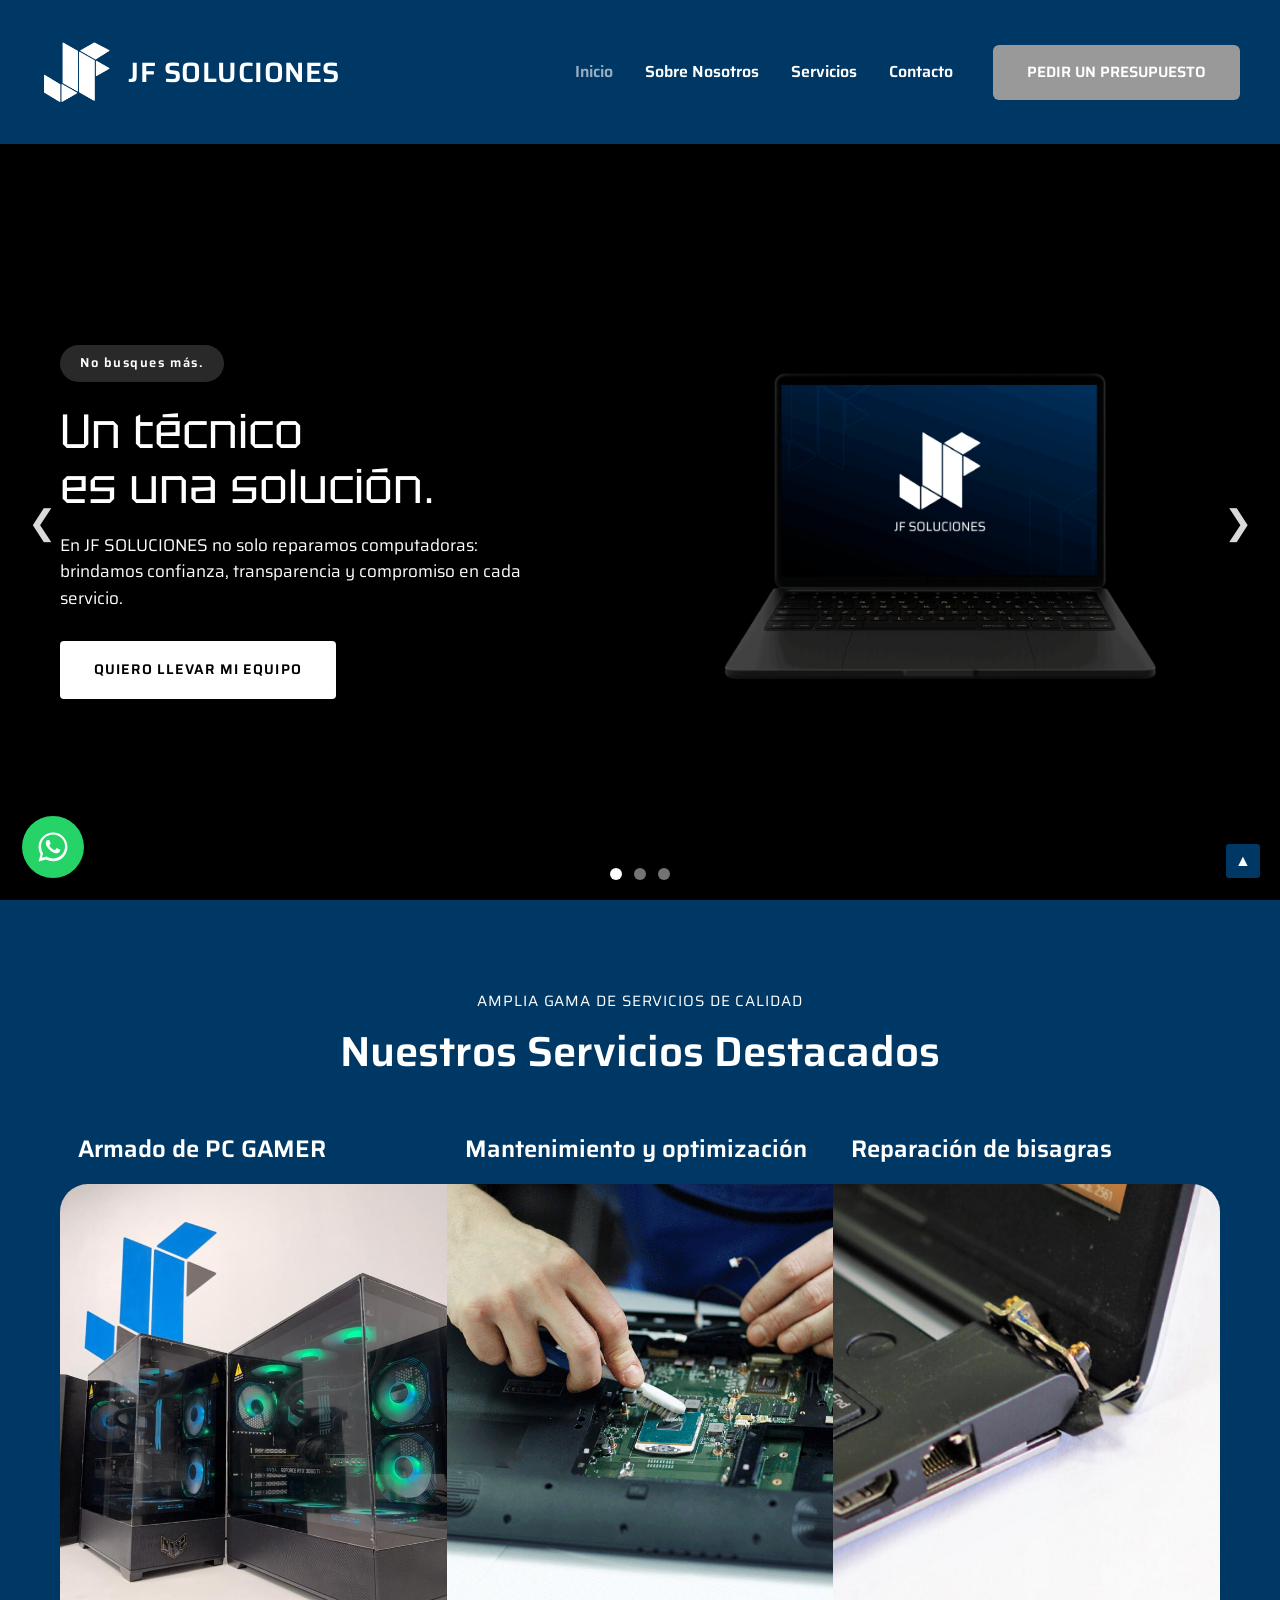
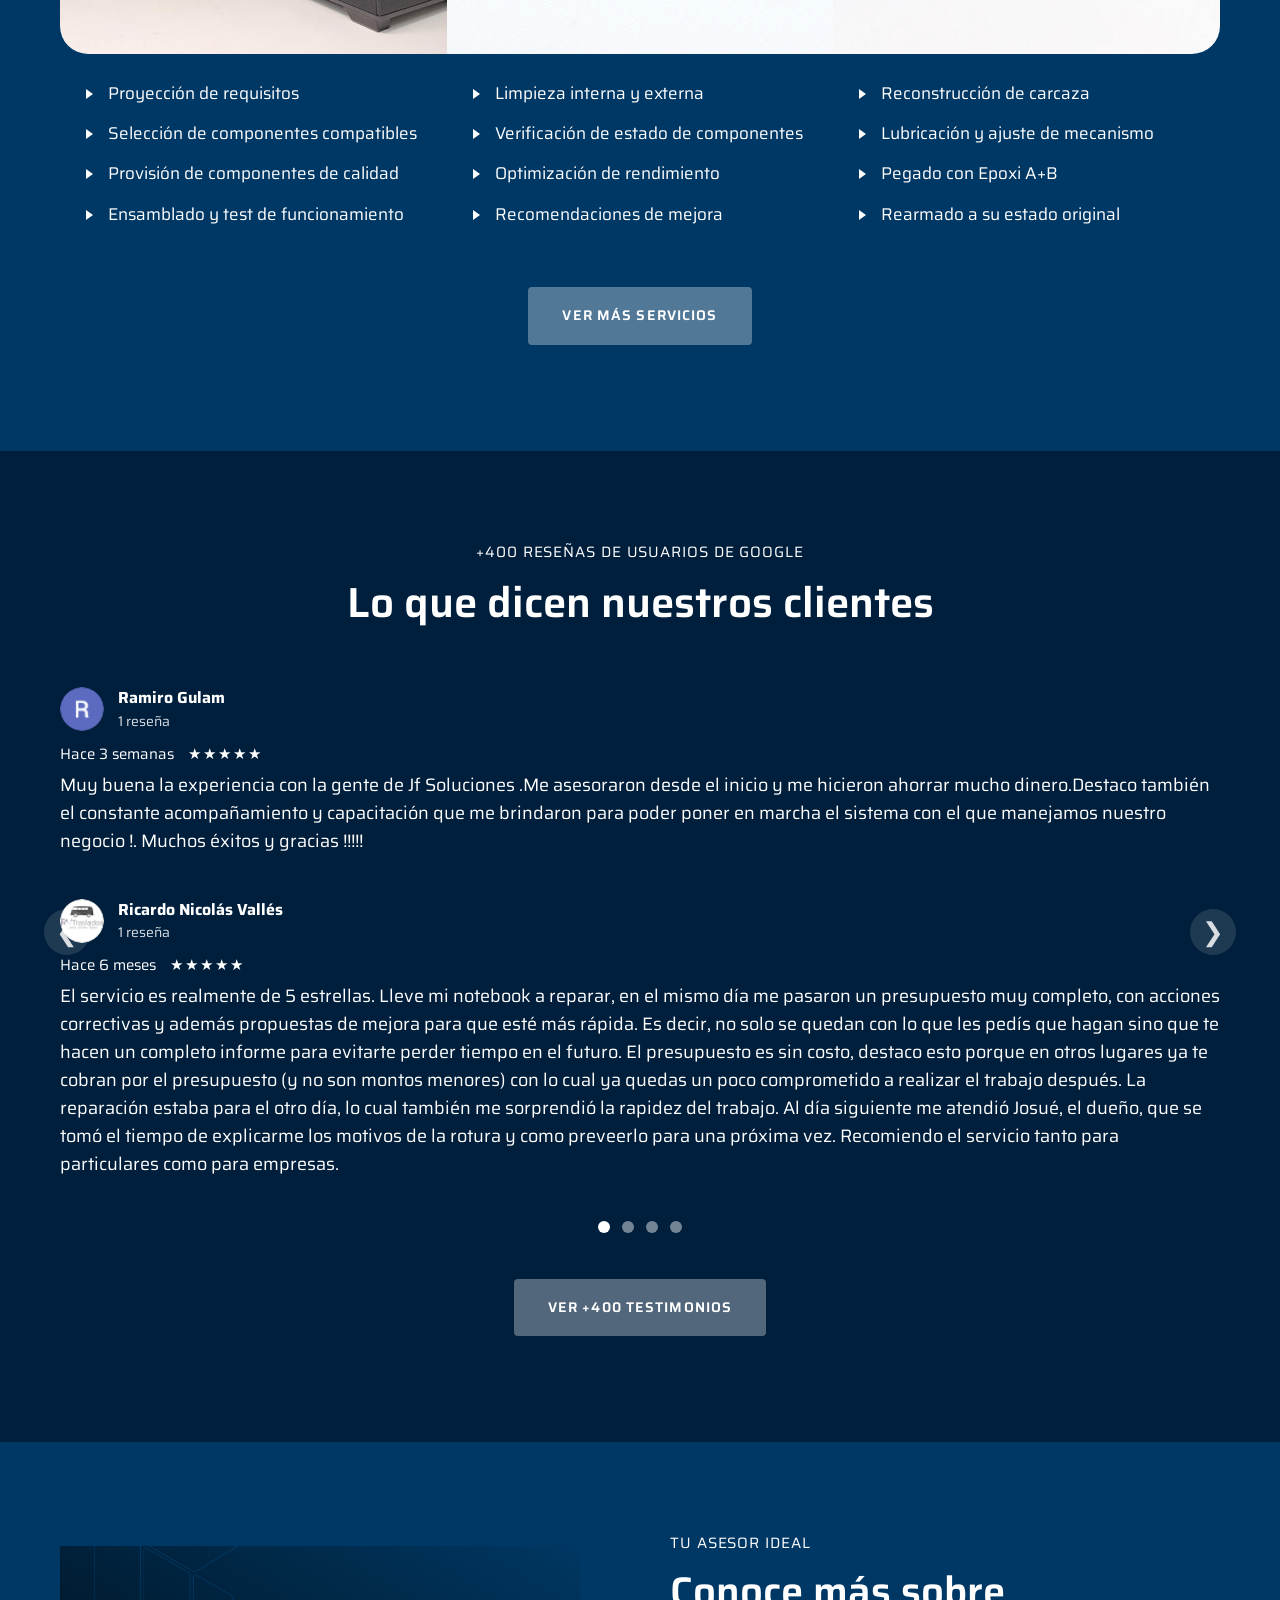
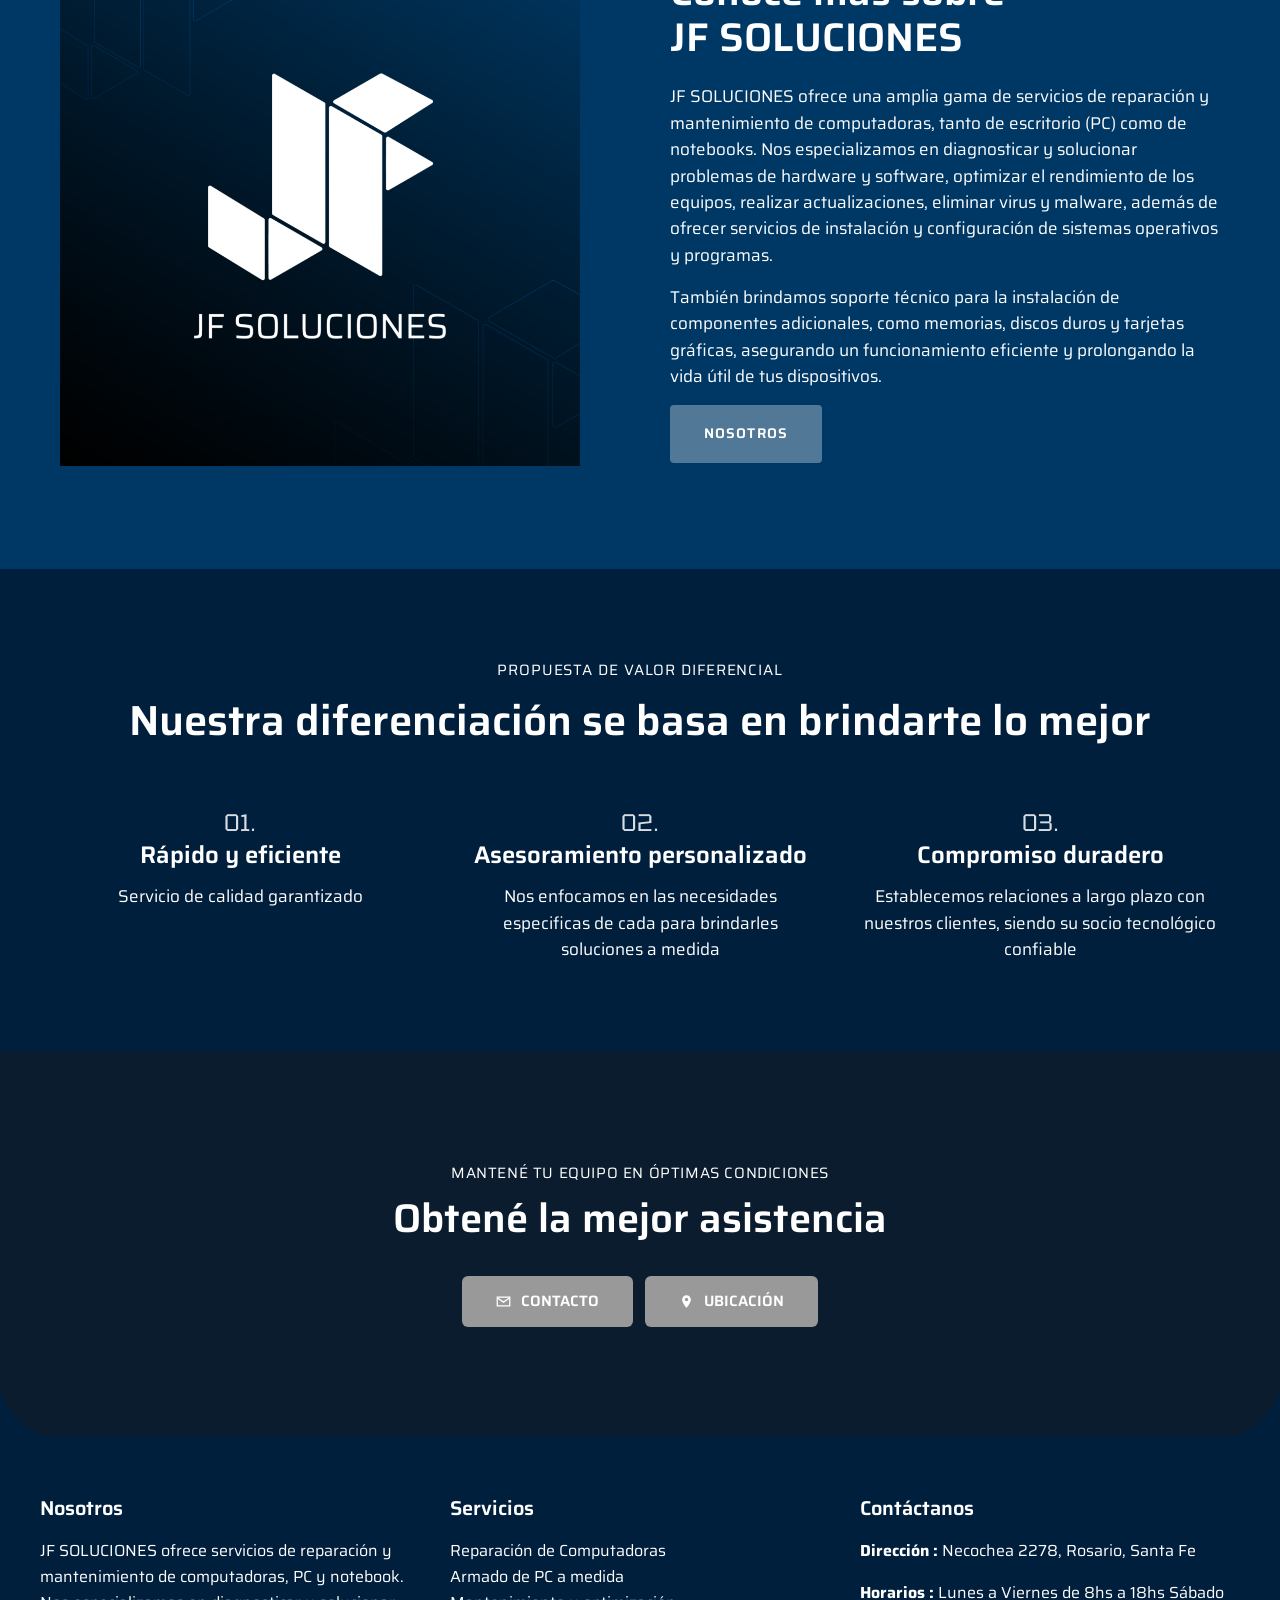
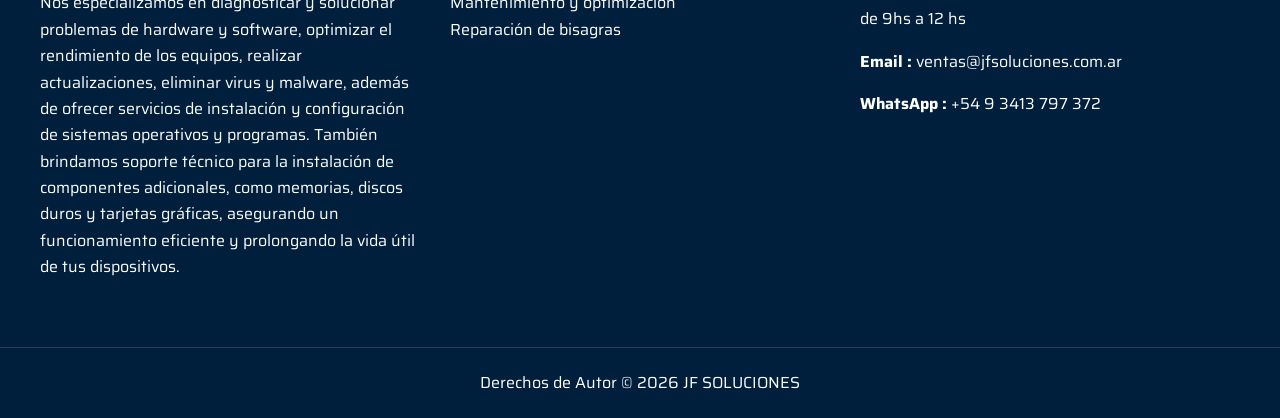
==== commit f5c1c182: "Version 2" ====
--- a/index.html
+++ b/index.html
@@ -20,8 +20,9 @@
 <meta name="twitter:image" content="https://jfsoluciones.com.ar/images/feed-2.png" />
 <link href="/assets/aos/aos.css" rel="stylesheet">
 <meta name="p:domain_verify" content="95db7caf80232bb18a5b29cd2c961be7"/>
+<meta name="msvalidate.01" content="ECBFB397570729A330BB8DE5B374760B" />
 <meta name="google-site-verification" content="vU6Jts3sh5BFJu3ZmUIzBKWUGLVWIGY1AqEr0pi6tkc" />
-<link rel="icon" type="image/png" href="/favicon.png" />
+<link rel="icon" type="image/png" href="/images/logo-original.png" />
 <link rel="stylesheet" href="/assets/styles.css" />
 <script type="application/ld+json">{"@context":"https://schema.org","@type":"LocalBusiness","name":"JF SOLUCIONES","description":"Nos especializamos en diagnosticar y solucionar problemas de hardware y software, optimizando el rendimiento de computadoras y notebooks.","image":"https://jfsoluciones.com.ar/images/feed-2.png","url":"https://jfsoluciones.com.ar/","telephone":"+54 9 3413 797 372","email":"ventas@jfsoluciones.com.ar","address":{"@type":"PostalAddress","streetAddress":"Necochea 2278","addressLocality":"Rosario","addressRegion":"Santa Fe","addressCountry":"AR"},"openingHours":["Mo-Fr 08:00-18:00","Sa 09:00-12:00"],"aggregateRating":{"@type":"AggregateRating","ratingValue":"5","reviewCount":"400"},"sameAs":["https://www.facebook.com/profile.php?id=100090186762427","https://www.instagram.com/jfsolucionesrosario/","https://www.linkedin.com/company/102945974"]}</script>
 </head>
--- a/assets/styles.css
+++ b/assets/styles.css
@@ -1 +1 @@
-@font-face{font-family:"Saira";src:url("/assets/fonts/saira-400.woff2") format("woff2");font-weight:400;font-style:normal;font-display:swap}@font-face{font-family:"Saira";src:url("/assets/fonts/saira-600.woff2") format("woff2");font-weight:600;font-style:normal;font-display:swap}@font-face{font-family:"Saira";src:url("/assets/fonts/saira-700.woff2") format("woff2");font-weight:700;font-style:normal;font-display:swap}@font-face{font-family:"Tektur";src:url("/assets/fonts/tektur-400.woff2") format("woff2");font-weight:400;font-style:normal;font-display:swap}:root{--navy:#001f3c;--azul-oscuro:#001f3c;--blue:#003865;--azul:#003865;--azul-claro:#007bd0;--white:#ffffff;--blanco:#ffffff;--btn:#999999;--btn-hover:#8a8a8a;--gris-boton:rgba(255,255,255,0.32);--gris-texto:#d7dde3;--muted:rgba(255,255,255,0.75);--container:1280px;--ancho:1200px;--font:"Saira","Trebuchet MS",Arial,sans-serif;--fuente-titulo:"Tektur","Saira",sans-serif;--fuente-texto:"Saira","Roboto",sans-serif;--check:#22ee41;--cruz:#ff5c72}*,*::before,*::after{box-sizing:border-box}html{scroll-behavior:smooth}body{margin:0;background-color:var(--navy);color:var(--white);font-family:var(--font);font-size:16px;font-weight:400;line-height:1.65;-webkit-font-smoothing:antialiased}img{max-width:100%;display:block}a{color:inherit;text-decoration:none}a:hover{text-decoration:none;opacity:0.85}h1,h2,h3{margin:0;font-weight:600;line-height:1.15}p{margin:0 0 16px}.skip-link{position:absolute;left:-9999px;top:0;background:var(--white);color:var(--navy);padding:10px 16px;z-index:100}.skip-link:focus{left:0}.site-header{background-color:var(--navy);height:144px;display:flex;align-items:center}.header-inner{display:flex;align-items:center;gap:24px}.brand{display:flex;align-items:center;gap:16px;margin-right:auto}.brand-logo{display:block;width:72px;height:auto}.brand-name{font-size:28px;font-weight:600;letter-spacing:0.5px}.main-nav ul{display:flex;align-items:center;margin:0;padding:0;list-style:none}.main-nav a{display:block;padding:0 16px;font-size:16px;font-weight:600;line-height:30px}.main-nav a.is-current{color:rgba(255,255,255,0.6)}.btn{display:inline-flex;align-items:center;justify-content:center;gap:10px;background-color:var(--btn);color:var(--white);font-size:15px;font-weight:600;line-height:1;text-transform:uppercase;padding:18px 34px;border:0;border-radius:6px;cursor:pointer;transition:background-color 0.2s ease}.btn:hover{background-color:var(--btn-hover);opacity:1}.btn-header{padding:20px 34px}.site-footer{background-color:var(--navy);padding:60px 0 0}.footer-grid{display:grid;grid-template-columns:repeat(3,minmax(0,1fr));gap:30px;align-items:start}.footer-title{font-size:20px;margin-bottom:18px}.footer-list{margin:0;padding:0;list-style:none}.footer-bottom{margin-top:50px;border-top:1px solid rgba(255,255,255,0.15);padding:22px 0;text-align:center}.footer-bottom p{margin:0}.whatsapp-float{position:fixed;left:24px;bottom:24px;width:60px;height:60px;border-radius:50%;background-color:#25d366;display:flex;align-items:center;justify-content:center;box-shadow:0 4px 14px rgba(0,0,0,0.3);z-index:50}.container{width:100%;max-width:var(--container);margin:0 auto;padding:0 40px}.hero{background-color:#0b1c2e;background-image:linear-gradient(rgba(0,20,40,0.65),rgba(0,20,40,0.65));background-repeat:no-repeat;background-size:cover;background-position:48% 35%;border-radius:0 0 80px 80px;padding:120px 40px;text-align:center}#hero-services{background-image:linear-gradient(rgba(0,0,0,0.58),rgba(0,0,0,0.58)),url("/images/portada-services.jpg")}#hero-contact{background-image:linear-gradient(rgba(0,0,0,0.58),rgba(0,0,0,0.58)),url("/images/portada-contact.jpg");background-position:0% 50%}#hero-nosotros{background-image:linear-gradient(rgba(0,0,0,0.58),rgba(0,0,0,0.58)),url("/images/portada-nosotros.jpg");background-position:0% 41%}.hero-inner{max-width:860px;margin:0 auto}.hero h1{font-size:60px;line-height:72px;font-weight:600}.hero p{margin:12px 0 0}.section{padding:80px 0}.split{display:grid;grid-template-columns:minmax(0,1fr) minmax(0,1fr);gap:50px;align-items:start}.content{padding-top:20px}.eyebrow{text-transform:uppercase;letter-spacing:0.6px;font-size:15px;margin:0 0 10px}.content h2{font-size:44px;line-height:1.1;margin-bottom:18px}.role{font-size:22px;margin:-8px 0 18px;color:var(--muted)}.ratio-1x1{aspect-ratio:1 / 1}.media img{width:100%;height:100%;border-radius:12px;object-fit:cover}.media img.ratio-1x1{aspect-ratio:1 / 1}.values{background-color:var(--blue);padding:90px 0}.center{text-align:center}.values-title{font-size:44px;margin-bottom:40px}.values-image{border:none;border-radius:12px;height:450px;display:flex;justify-content:center;align-items:center;margin-bottom:40px;overflow:hidden}.values-image img{width:100%;height:auto;display:block;border-radius:12px}.values-grid{display:grid;grid-template-columns:repeat(4,minmax(0,1fr));gap:30px}.value h3{font-size:24px;line-height:1.3;margin-bottom:12px}.value p{margin:0}.cta{background-color:#0b1c2e;background-image:linear-gradient(rgba(21,26,31,0.82),rgba(8,14,19,0.82)),url("/images/eleginos.jpg");background-size:cover;background-position:center;background-attachment:fixed;background-repeat:no-repeat;border-radius:0 0 60px 60px;padding:110px 40px;text-align:center}@media (max-width:900px){.cta{background-attachment:scroll}}.cta-inner{max-width:840px;margin:0 auto}.cta-title{font-size:40px;margin-bottom:34px}.cta-buttons{display:flex;justify-content:center;gap:12px;flex-wrap:wrap}.ico{display:inline-block;width:15px;height:15px;background-color:currentColor}.ico-mail{-webkit-mask:url("data:image/svg+xml;utf8,<svg xmlns='http://www.w3.org/2000/svg' viewBox='0 0 24 24'><path d='M2 5h20v14H2z' fill='none' stroke='black' stroke-width='2'/><path d='M2 6l10 7 10-7' fill='none' stroke='black' stroke-width='2'/></svg>") center / contain no-repeat;mask:url("data:image/svg+xml;utf8,<svg xmlns='http://www.w3.org/2000/svg' viewBox='0 0 24 24'><path d='M2 5h20v14H2z' fill='none' stroke='black' stroke-width='2'/><path d='M2 6l10 7 10-7' fill='none' stroke='black' stroke-width='2'/></svg>") center / contain no-repeat}.ico-pin{-webkit-mask:url("data:image/svg+xml;utf8,<svg xmlns='http://www.w3.org/2000/svg' viewBox='0 0 24 24'><path d='M12 2a7 7 0 0 0-7 7c0 5 7 13 7 13s7-8 7-13a7 7 0 0 0-7-7zm0 9.5A2.5 2.5 0 1 1 12 6a2.5 2.5 0 0 1 0 5.5z'/></svg>") center / contain no-repeat;mask:url("data:image/svg+xml;utf8,<svg xmlns='http://www.w3.org/2000/svg' viewBox='0 0 24 24'><path d='M12 2a7 7 0 0 0-7 7c0 5 7 13 7 13s7-8 7-13a7 7 0 0 0-7-7zm0 9.5A2.5 2.5 0 1 1 12 6a2.5 2.5 0 0 1 0 5.5z'/></svg>") center / contain no-repeat}.service .split{align-items:center}.service .media{aspect-ratio:1 / 1;display:flex;align-items:center;justify-content:center;overflow:hidden}.service .media img{aspect-ratio:auto;width:75%;height:75%}.service.reverse .media{order:2}.service.reverse .content{order:1}.service-num{font-size:44px;line-height:1.1;font-weight:600;margin:0 0 8px;color:rgba(255,255,255,0.55)}.service .content h2{font-size:44px;line-height:1.1;margin-bottom:18px;text-transform:uppercase}.service .content h2 span{display:inline-block}.service-list{margin:24px 0 0;padding:0;list-style:none}.service-list li{position:relative;padding-left:30px;margin-bottom:12px;font-weight:600}.service-list li::before{content:"";position:absolute;left:0;top:8px;width:16px;height:10px;border-left:2px solid var(--white);border-bottom:2px solid var(--white);transform:rotate(-45deg)}.sr-only{position:absolute;width:1px;height:1px;padding:0;margin:-1px;overflow:hidden;clip:rect(0 0 0 0);white-space:nowrap;border:0}.how-to h2{font-size:40px;margin-bottom:50px;text-align:center}.how-to-grid{display:grid;grid-template-columns:repeat(2,minmax(0,1fr));gap:24px}.how-to-card{background:rgba(255,255,255,0.03);border:1px solid rgba(255,255,255,0.1);border-radius:16px;padding:44px 36px;text-align:center}.how-to-icon{position:relative;width:96px;height:96px;margin:0 auto 22px;display:flex;align-items:center;justify-content:center;background:rgba(255,255,255,0.03)}.how-to-icon svg{width:42px;height:42px;color:var(--blanco)}.how-to-icon-corner{position:absolute;width:16px;height:16px;border:2px solid var(--azul-claro)}.how-to-icon-corner--tl{top:0;left:0;border-right:0;border-bottom:0}.how-to-icon-corner--tr{top:0;right:0;border-left:0;border-bottom:0}.how-to-icon-corner--bl{bottom:0;left:0;border-right:0;border-top:0}.how-to-icon-corner--br{bottom:0;right:0;border-left:0;border-top:0}.how-to-card h3{font-size:20px;letter-spacing:0.04em;text-transform:uppercase;margin-bottom:22px}.how-to-list{list-style:none;margin:0;padding:0;text-align:left}.how-to-item{display:flex;align-items:flex-start;gap:12px;font-size:16px;color:var(--gris-texto);margin-bottom:14px}.how-to-item:last-child{margin-bottom:0}.how-to-item svg{flex-shrink:0;margin-top:2px}.how-to-item--yes svg{color:var(--check)}.how-to-item--no svg{color:var(--cruz)}.contact-info{padding-top:0}.info-title{font-size:44px;margin-bottom:56px}.info-grid{display:grid;grid-template-columns:repeat(3,minmax(0,1fr));gap:30px;text-align:center}.ic{display:inline-flex;align-items:center;justify-content:center;width:46px;height:46px;border-radius:50%;background-color:rgba(255,255,255,0.14);color:var(--white);margin-bottom:14px}.info-label{font-size:18px;font-weight:600;color:var(--muted);margin:0 0 10px}.info-item h3{font-size:24px;font-weight:600;margin:0 0 24px}.info-item h3 a{text-decoration:underline}.socials{display:flex;justify-content:center;gap:14px}.address-grid{display:grid;grid-template-columns:minmax(0,1fr) minmax(0,1.6fr);gap:40px;align-items:center;margin-top:60px;text-align:center}.address-grid .info-item h3{font-size:22px}.map{width:100%}.map iframe{display:block;width:100%;aspect-ratio:16 / 9;border:0;border-radius:4px}.legal{padding:70px 0 90px}.legal .container{max-width:900px}.legal h2{font-size:28px;margin:40px 0 14px}.legal h2:first-of-type{margin-top:0}.legal p,.legal li{color:var(--gris-texto)}.legal ul{margin:0 0 16px;padding-left:22px}.legal li{margin-bottom:8px}.home main{font-size:17px;line-height:1.55}.home main :is(h1,h2,h3){font-family:var(--fuente-texto);line-height:1.15}.home .diapositiva__titulo{font-family:var(--fuente-titulo)}.contenedor{width:100%;max-width:var(--ancho);margin:0 auto;padding:0 20px}.home .boton{display:inline-flex;align-items:center;justify-content:center;gap:10px;font-family:var(--fuente-texto);font-weight:600;letter-spacing:0.08em;text-transform:uppercase;font-size:14px;padding:18px 34px;border:0;border-radius:4px;cursor:pointer;transition:opacity 0.2s ease,background-color 0.2s ease}.home .boton:hover{opacity:0.85}.home .boton--gris{background:var(--gris-boton);color:var(--blanco)}.home .boton--azul{background:var(--azul-claro);color:var(--blanco)}.principal{position:relative;background-color:#000000;background-image:radial-gradient(ellipse 55% 70% at 50% 50%,#003468 0%,#001f3c 45%,#000814 72%,#000000 100%);overflow:hidden}.diapositiva{display:none;min-height:610px;align-items:center;background-size:cover;background-position:center}.diapositiva.activa{display:block;animation:deslizar-entrada 0.65s cubic-bezier(0.4,0,0.2,1) both}.diapositiva.saliendo{display:block;position:absolute;top:0;left:0;right:0;animation:deslizar-salida 0.65s cubic-bezier(0.4,0,0.2,1) both}@keyframes deslizar-entrada{from{transform:translateX(-100%)}to{transform:translateX(0)}}@keyframes deslizar-salida{from{transform:translateX(0)}to{transform:translateX(100%)}}.principal .boton{background:var(--blanco);color:#000000}.diapositiva__interior{display:grid;grid-template-columns:1fr 1fr;align-items:center;gap:40px;min-height:610px}.diapositiva__etiqueta{display:inline-block;background:rgba(255,255,255,0.16);border-radius:999px;padding:8px 20px;font-size:13px;letter-spacing:0.12em;font-weight:600;margin-bottom:22px}.diapositiva__titulo{font-size:48px;margin-bottom:18px;font-weight:lighter;font-style:normal}.diapositiva__texto{max-width:470px;margin:0 0 30px;color:var(--blanco)}.diapositiva__imagen img{margin-left:auto;max-height:430px;width:auto}.flecha{position:absolute;top:50%;transform:translateY(-50%);background:none;border:0;color:var(--blanco);font-size:34px;line-height:1;cursor:pointer;padding:10px;opacity:0.85}.flecha--anterior{left:18px}.flecha--siguiente{right:18px}.puntos{position:absolute;bottom:20px;left:0;right:0;display:flex;justify-content:center;gap:12px}.punto{width:12px;height:12px;border-radius:50%;border:0;background:rgba(255,255,255,0.45);cursor:pointer;padding:0}.punto.activo{background:var(--blanco)}.seccion{padding:90px 0}.seccion--azul{background:var(--azul)}.seccion--oscura{background:var(--azul-oscuro)}.antetitulo{text-align:center;text-transform:uppercase;letter-spacing:0.06em;font-size:15px;margin:0 0 14px}.titulo-seccion{text-align:center;font-size:42px;margin:0 0 60px}.servicios{display:grid;grid-template-columns:repeat(3,1fr);grid-template-rows:auto auto auto;gap:0}.servicio{display:grid;grid-row:span 3;grid-template-rows:subgrid;align-content:start}.servicio__titulo{font-size:24px;margin-bottom:18px;padding:0 18px;min-height:30px}.servicio__imagen{width:100%;height:470px;object-fit:cover}.servicio:first-child .servicio__imagen{border-top-left-radius:28px;border-bottom-left-radius:28px}.servicio:last-child .servicio__imagen{border-top-right-radius:28px;border-bottom-right-radius:28px}.servicio__lista{list-style:none;margin:26px 0 0;padding:0 18px}.servicio__lista li{position:relative;padding-left:30px;margin-bottom:14px}.servicio__lista li::before{content:"";position:absolute;left:8px;top:9px;border-left:7px solid var(--blanco);border-top:5px solid transparent;border-bottom:5px solid transparent}.centrado{text-align:center;margin-top:46px}.testimonios{position:relative}.testimonios .flecha{width:46px;height:46px;padding:0;border-radius:50%;background:rgba(255,255,255,0.14);font-size:26px;display:flex;align-items:center;justify-content:center;transition:background-color 0.2s ease}.testimonios .flecha:hover{background:rgba(255,255,255,0.26)}.testimonios .flecha--anterior{left:-68px}.testimonios .flecha--siguiente{right:-68px}@media (max-width:1360px){.testimonios .flecha--anterior{left:-16px}.testimonios .flecha--siguiente{right:-16px}}.testimonios__grupo{display:none}.testimonios__grupo.activa{display:block}.testimonios__grupo.entrando-derecha{animation:testimonio-entrada-derecha 0.45s cubic-bezier(0.4,0,0.2,1) both}.testimonios__grupo.entrando-izquierda{animation:testimonio-entrada-izquierda 0.45s cubic-bezier(0.4,0,0.2,1) both}@keyframes testimonio-entrada-derecha{from{transform:translateX(48px);opacity:0}to{transform:translateX(0);opacity:1}}@keyframes testimonio-entrada-izquierda{from{transform:translateX(-48px);opacity:0}to{transform:translateX(0);opacity:1}}.testimonios__puntos{display:flex;justify-content:center;gap:12px;margin-top:32px}.testimonio{margin-bottom:42px}.testimonio__cabecera{display:flex;align-items:center;gap:14px;margin-bottom:10px}.testimonio__cabecera img{width:44px;height:44px;border-radius:50%}.testimonio__nombre{font-weight:700;font-size:16px;margin:0}.testimonio__detalle{margin:0;font-size:14px;color:var(--gris-texto)}.testimonio__meta{display:flex;align-items:center;gap:14px;margin-bottom:6px;font-size:15px}.estrellas{color:var(--blanco);letter-spacing:2px}.testimonio__texto{margin:0;font-size:18px}.doble{display:grid;grid-template-columns:1fr 1fr;gap:60px;align-items:center}.doble__titulo{font-size:40px;margin:0 0 22px}.ventajas{display:grid;grid-template-columns:repeat(3,1fr);gap:40px;text-align:center}.ventaja__numero{font-family:var(--fuente-titulo);font-size:24px;color:var(--gris-texto);margin:0 0 18px}.ventaja__titulo{font-size:24px;margin-bottom:14px}.ventaja p{margin:0}.whatsapp-flotante{position:fixed;left:22px;bottom:22px;width:62px;height:62px;border-radius:50%;background:#25d366;display:flex;align-items:center;justify-content:center;z-index:50}.whatsapp-flotante svg{width:36px;height:36px;fill:#ffffff}.subir{position:fixed;right:20px;bottom:22px;width:34px;height:34px;display:flex;align-items:center;justify-content:center;background:var(--azul);color:var(--blanco);border-radius:3px;z-index:50}@media (max-width:1024px){.values-grid{grid-template-columns:repeat(2,minmax(0,1fr))}.footer-grid{grid-template-columns:repeat(2,minmax(0,1fr))}}@media (max-width:980px){.diapositiva__interior,.doble,.servicios,.ventajas{grid-template-columns:1fr}.diapositiva__imagen img{margin:0 auto}.diapositiva__titulo,.titulo-seccion,.doble__titulo{font-size:32px}.seccion{padding:60px 0}}@media (max-width:900px){.site-header{height:auto;padding:20px 0}.header-inner{flex-wrap:wrap;justify-content:center}.brand{margin-right:0}.split{grid-template-columns:minmax(0,1fr);gap:30px}.hero{padding:80px 24px;border-radius:0 0 40px 40px}.hero h1{font-size:40px;line-height:1.15}.content h2,.values-title,.cta-title{font-size:32px}.cta{border-radius:0 0 40px 40px;padding:70px 24px}.container{padding:0 24px}.service.reverse .content{order:0}.service.reverse .media{order:1}.service .media img{width:90%;height:90%}.service-num,.service .content h2{font-size:32px}.info-grid{grid-template-columns:minmax(0,1fr);gap:40px}.address-grid{grid-template-columns:minmax(0,1fr)}.how-to h2,.info-title{font-size:32px}.how-to-grid{grid-template-columns:minmax(0,1fr)}.how-to-card{padding:34px 26px}}@media (max-width:600px){.values-grid,.footer-grid{grid-template-columns:minmax(0,1fr)}}.menu-toggle{display:none}@media (max-width:900px){.site-header{position:relative;z-index:60;min-height:92px;padding:14px 0}.header-inner{display:grid;grid-template-columns:minmax(0,1fr) auto;gap:12px;justify-content:initial}.brand{margin-right:0}.brand-logo{width:58px}.brand-name{font-size:22px}.menu-toggle{width:48px;height:48px;display:inline-flex;flex-direction:column;align-items:center;justify-content:center;gap:6px;padding:0;color:var(--white);background:transparent;border:1px solid rgba(255,255,255,0.55);border-radius:6px;cursor:pointer}.menu-toggle span{width:23px;height:2px;background:currentColor;transition:transform 0.2s ease,opacity 0.2s ease}.menu-toggle[aria-expanded="true"] span:nth-child(1){transform:translateY(8px) rotate(45deg)}.menu-toggle[aria-expanded="true"] span:nth-child(2){opacity:0}.menu-toggle[aria-expanded="true"] span:nth-child(3){transform:translateY(-8px) rotate(-45deg)}.main-nav{position:absolute;top:100%;right:0;left:0;visibility:hidden;overflow:hidden;max-height:0;opacity:0;background:var(--navy);border-top:1px solid rgba(255,255,255,0.16);box-shadow:0 12px 20px rgba(0,0,0,0.22);transition:max-height 0.25s ease,opacity 0.2s ease,visibility 0.25s ease}.site-header.menu-open .main-nav{visibility:visible;max-height:340px;opacity:1}.main-nav ul{display:flex;flex-direction:column;align-items:stretch;padding:10px 24px 18px}.main-nav li{width:100%}.main-nav a{padding:13px 0;border-bottom:1px solid rgba(255,255,255,0.16);font-size:18px;line-height:1.25}.main-nav li:last-child a{border-bottom:0}.btn-header{display:none}}@media (max-width:980px){.diapositiva{min-height:auto}.diapositiva__interior{min-height:auto;justify-items:center;gap:32px;padding:56px 0 72px;text-align:center}.diapositiva__interior>div:first-child{display:flex;flex-direction:column;align-items:center}.diapositiva__etiqueta{margin-top:16px}.diapositiva__texto{max-width:34rem}.diapositiva__imagen{display:flex;width:100%;justify-content:center}.diapositiva__imagen img{width:min(80vw,320px);max-width:100%;max-height:250px;height:auto;margin:0;object-fit:contain}.home .doble>div:first-child{display:flex;justify-content:center}.home .doble>div:first-child img{width:min(78vw,330px);aspect-ratio:1 / 1;height:auto;margin:0 auto;object-fit:cover}}@media (max-width:600px){.diapositiva__interior{gap:28px;padding-top:52px}.diapositiva__imagen img{width:min(76vw,290px);max-height:220px}}@media (min-width:981px){.diapositiva__imagen{display:flex;align-items:center;justify-content:flex-end}.diapositiva[data-diapositiva="0"] .diapositiva__imagen img{width:min(100%,700px);height:auto;max-height:430px;object-fit:contain}}@media (max-width:600px){.values{padding-top:56px;padding-bottom:56px}.values .eyebrow{margin-bottom:8px}.values-title{margin-bottom:20px}.values-image{width:min(100%,320px);aspect-ratio:1 / 1;height:auto;margin:0 auto 24px}.values-image img{width:100%;height:100%;object-fit:cover}.values-grid{gap:22px}}+@font-face{font-family:"Saira";src:url("/assets/fonts/saira-400.woff2") format("woff2");font-weight:400;font-style:normal;font-display:swap}@font-face{font-family:"Saira";src:url("/assets/fonts/saira-600.woff2") format("woff2");font-weight:600;font-style:normal;font-display:swap}@font-face{font-family:"Saira";src:url("/assets/fonts/saira-700.woff2") format("woff2");font-weight:700;font-style:normal;font-display:swap}@font-face{font-family:"Tektur";src:url("/assets/fonts/tektur-400.woff2") format("woff2");font-weight:400;font-style:normal;font-display:swap}:root{--navy:#001f3c;--azul-oscuro:#001f3c;--blue:#003865;--azul:#003865;--azul-claro:#007bd0;--white:#ffffff;--blanco:#ffffff;--btn:#999999;--btn-hover:#8a8a8a;--gris-boton:rgba(255,255,255,0.32);--gris-texto:#d7dde3;--muted:rgba(255,255,255,0.75);--container:1280px;--ancho:1200px;--font:"Saira","Trebuchet MS",Arial,sans-serif;--fuente-titulo:"Tektur","Saira",sans-serif;--fuente-texto:"Saira","Roboto",sans-serif;--check:#22ee41;--cruz:#ff5c72}*,*::before,*::after{box-sizing:border-box}html{scroll-behavior:smooth}body{margin:0;background-color:var(--navy);color:var(--white);font-family:var(--font);font-size:16px;font-weight:400;line-height:1.65;-webkit-font-smoothing:antialiased}img{max-width:100%;display:block}a{color:inherit;text-decoration:none}a:hover{text-decoration:none;opacity:0.85}h1,h2,h3{margin:0;font-weight:600;line-height:1.15}p{margin:0 0 16px}.skip-link{position:absolute;left:-9999px;top:0;background:var(--white);color:var(--navy);padding:10px 16px;z-index:100}.skip-link:focus{left:0}.site-header{background-color:#003865;height:144px;display:flex;align-items:center}.header-inner{display:flex;align-items:center;gap:24px}.brand{display:flex;align-items:center;gap:16px;margin-right:auto}.brand-logo{display:block;width:72px;height:auto}.brand-name{font-size:28px;font-weight:600;letter-spacing:0.5px}.main-nav ul{display:flex;align-items:center;margin:0;padding:0;list-style:none}.main-nav a{display:block;padding:0 16px;font-size:16px;font-weight:600;line-height:30px}.main-nav a.is-current{color:rgba(255,255,255,0.6)}.btn{display:inline-flex;align-items:center;justify-content:center;gap:10px;background-color:var(--btn);color:var(--white);font-size:15px;font-weight:600;line-height:1;text-transform:uppercase;padding:18px 34px;border:0;border-radius:6px;cursor:pointer;transition:background-color 0.2s ease}.btn:hover{background-color:var(--btn-hover);opacity:1}.btn-header{padding:20px 34px}.site-footer{background-color:var(--navy);padding:60px 0 0}.footer-grid{display:grid;grid-template-columns:repeat(3,minmax(0,1fr));gap:30px;align-items:start}.footer-title{font-size:20px;margin-bottom:18px}.footer-list{margin:0;padding:0;list-style:none}.footer-bottom{margin-top:50px;border-top:1px solid rgba(255,255,255,0.15);padding:22px 0;text-align:center}.footer-bottom p{margin:0}.whatsapp-float{position:fixed;left:24px;bottom:24px;width:60px;height:60px;border-radius:50%;background-color:#25d366;display:flex;align-items:center;justify-content:center;box-shadow:0 4px 14px rgba(0,0,0,0.3);z-index:50}.container{width:100%;max-width:var(--container);margin:0 auto;padding:0 40px}.hero{background-color:#0b1c2e;background-image:linear-gradient(rgba(0,20,40,0.65),rgba(0,20,40,0.65));background-repeat:no-repeat;background-size:cover;background-position:48% 35%;border-radius:0 0 80px 80px;padding:120px 40px;text-align:center}#hero-services{background-image:linear-gradient(rgba(0,0,0,0.58),rgba(0,0,0,0.58)),url("/images/portada-services.jpg")}#hero-contact{background-image:linear-gradient(rgba(0,0,0,0.58),rgba(0,0,0,0.58)),url("/images/portada-contact.jpg");background-position:0% 50%}#hero-nosotros{background-image:linear-gradient(rgba(0,0,0,0.58),rgba(0,0,0,0.58)),url("/images/portada-nosotros.jpg");background-position:0% 41%}.hero-inner{max-width:860px;margin:0 auto}.hero h1{font-size:60px;line-height:72px;font-weight:600}.hero p{margin:12px 0 0}.section{padding:80px 0}.section.service{padding:65px 0}.split{display:grid;grid-template-columns:minmax(0,1fr) minmax(0,1fr);gap:50px;align-items:start}.content{padding-top:20px}.section:not(.service) .split{align-items:center}.section:not(.service) .content{padding-top:0}.eyebrow{text-transform:uppercase;letter-spacing:0.6px;font-size:15px;margin:0 0 10px}.content h2,.content h3{font-size:44px;line-height:1.1;margin-bottom:18px}.role{font-size:22px;margin:-8px 0 18px;color:var(--muted)}.ratio-1x1{aspect-ratio:1 / 1}.media img{width:100%;height:100%;border-radius:12px;object-fit:cover}.media img.ratio-1x1{aspect-ratio:1 / 1}.values{background-color:var(--blue);padding:90px 0}.center{text-align:center}.values-title{font-size:44px;margin-bottom:40px}.values-image{border:none;border-radius:12px;height:450px;display:flex;justify-content:center;align-items:center;margin-bottom:40px;overflow:hidden}.values-image img{width:100%;height:auto;display:block;border-radius:12px}.values-grid{display:grid;grid-template-columns:repeat(4,minmax(0,1fr));gap:30px}.value h3{font-size:24px;line-height:1.3;margin-bottom:12px}.value p{margin:0}.cta{background-color:#0b1c2e;background-image:linear-gradient(rgba(21,26,31,0.82),rgba(8,14,19,0.82)),url("/images/eleginos.jpg");background-size:cover;background-position:center;background-attachment:fixed;background-repeat:no-repeat;border-radius:0 0 60px 60px;padding:110px 40px;text-align:center}@media (max-width:900px){.cta{background-attachment:scroll}}.cta-inner{max-width:840px;margin:0 auto}.cta-title{font-size:40px;margin-bottom:34px}.cta-buttons{display:flex;justify-content:center;gap:12px;flex-wrap:wrap}.ico{display:inline-block;width:15px;height:15px;background-color:currentColor}.ico-mail{-webkit-mask:url("data:image/svg+xml;utf8,<svg xmlns='http://www.w3.org/2000/svg' viewBox='0 0 24 24'><path d='M2 5h20v14H2z' fill='none' stroke='black' stroke-width='2'/><path d='M2 6l10 7 10-7' fill='none' stroke='black' stroke-width='2'/></svg>") center / contain no-repeat;mask:url("data:image/svg+xml;utf8,<svg xmlns='http://www.w3.org/2000/svg' viewBox='0 0 24 24'><path d='M2 5h20v14H2z' fill='none' stroke='black' stroke-width='2'/><path d='M2 6l10 7 10-7' fill='none' stroke='black' stroke-width='2'/></svg>") center / contain no-repeat}.ico-pin{-webkit-mask:url("data:image/svg+xml;utf8,<svg xmlns='http://www.w3.org/2000/svg' viewBox='0 0 24 24'><path d='M12 2a7 7 0 0 0-7 7c0 5 7 13 7 13s7-8 7-13a7 7 0 0 0-7-7zm0 9.5A2.5 2.5 0 1 1 12 6a2.5 2.5 0 0 1 0 5.5z'/></svg>") center / contain no-repeat;mask:url("data:image/svg+xml;utf8,<svg xmlns='http://www.w3.org/2000/svg' viewBox='0 0 24 24'><path d='M12 2a7 7 0 0 0-7 7c0 5 7 13 7 13s7-8 7-13a7 7 0 0 0-7-7zm0 9.5A2.5 2.5 0 1 1 12 6a2.5 2.5 0 0 1 0 5.5z'/></svg>") center / contain no-repeat}.ico-mail-alt{-webkit-mask:url("data:image/svg+xml;utf8,<svg xmlns='http://www.w3.org/2000/svg' viewBox='0 0 24 24'><path d='M22 2L11 13M22 2l-7 20-4-9-9-4 20-7z' fill='none' stroke='black' stroke-width='2' stroke-linecap='round' stroke-linejoin='round'/></svg>") center / contain no-repeat;mask:url("data:image/svg+xml;utf8,<svg xmlns='http://www.w3.org/2000/svg' viewBox='0 0 24 24'><path d='M22 2L11 13M22 2l-7 20-4-9-9-4 20-7z' fill='none' stroke='black' stroke-width='2' stroke-linecap='round' stroke-linejoin='round'/></svg>") center / contain no-repeat}.service .split{align-items:center}.service .media{aspect-ratio:1 / 1;display:flex;align-items:center;justify-content:center;overflow:hidden}.service .media img{aspect-ratio:auto;width:75%;height:75%}.service.reverse .media{order:2}.service.reverse .content{order:1}.service-num{font-size:44px;line-height:1.1;font-weight:600;margin:0 0 8px;color:rgba(255,255,255,0.55)}.service .content h2{font-size:44px;line-height:1.1;margin-bottom:18px;text-transform:uppercase}.service .content h2 span{display:inline-block}.service-list{margin:24px 0 0;padding:0;list-style:none}.service-list li{position:relative;padding-left:30px;margin-bottom:12px;font-weight:600}.service-list li::before{content:"";position:absolute;left:0;top:1px;width:18px;height:18px;background-color:var(--white);-webkit-mask:url("data:image/svg+xml;utf8,<svg xmlns='http://www.w3.org/2000/svg' viewBox='0 0 24 24'><path d='M22.7 19l-9.1-9.1c.9-2.3.4-5-1.5-6.9-2-2-5-2.4-7.4-1.3L9 6 6 9 1.6 4.7C.4 7.1.9 10.1 2.9 12.1c1.9 1.9 4.6 2.4 6.9 1.5l9.1 9.1c.4.4 1 .4 1.4 0l2.3-2.3c.5-.4.5-1.1.1-1.4z'/></svg>") center / contain no-repeat;mask:url("data:image/svg+xml;utf8,<svg xmlns='http://www.w3.org/2000/svg' viewBox='0 0 24 24'><path d='M22.7 19l-9.1-9.1c.9-2.3.4-5-1.5-6.9-2-2-5-2.4-7.4-1.3L9 6 6 9 1.6 4.7C.4 7.1.9 10.1 2.9 12.1c1.9 1.9 4.6 2.4 6.9 1.5l9.1 9.1c.4.4 1 .4 1.4 0l2.3-2.3c.5-.4.5-1.1.1-1.4z'/></svg>") center / contain no-repeat}.sr-only{position:absolute;width:1px;height:1px;padding:0;margin:-1px;overflow:hidden;clip:rect(0 0 0 0);white-space:nowrap;border:0}.how-to h2{font-size:40px;margin-bottom:50px;text-align:center}.how-to-grid{display:grid;grid-template-columns:repeat(2,minmax(0,1fr));gap:24px}.how-to-card{background:rgba(255,255,255,0.03);border:1px solid rgba(255,255,255,0.1);border-radius:16px;padding:44px 36px;text-align:center}.how-to-icon{position:relative;width:96px;height:96px;margin:0 auto 22px;display:flex;align-items:center;justify-content:center;background:rgba(255,255,255,0.03)}.how-to-icon svg{width:42px;height:42px;color:var(--blanco)}.how-to-icon-corner{position:absolute;width:16px;height:16px;border:2px solid var(--azul-claro)}.how-to-icon-corner--tl{top:0;left:0;border-right:0;border-bottom:0}.how-to-icon-corner--tr{top:0;right:0;border-left:0;border-bottom:0}.how-to-icon-corner--bl{bottom:0;left:0;border-right:0;border-top:0}.how-to-icon-corner--br{bottom:0;right:0;border-left:0;border-top:0}.how-to-card h3{font-size:20px;letter-spacing:0.04em;text-transform:uppercase;margin-bottom:22px}.how-to-list{list-style:none;margin:0;padding:0;text-align:left}.how-to-item{display:flex;align-items:flex-start;gap:12px;font-size:16px;color:var(--gris-texto);margin-bottom:14px}.how-to-item:last-child{margin-bottom:0}.how-to-item svg{flex-shrink:0;margin-top:2px}.how-to-item--yes svg{color:var(--check)}.how-to-item--no svg{color:var(--cruz)}.contact-info{padding-top:0}.info-title{font-size:44px;margin-bottom:56px}.info-grid{display:grid;grid-template-columns:repeat(3,minmax(0,1fr));gap:30px;text-align:center}.ic{display:inline-flex;align-items:center;justify-content:center;width:46px;height:46px;border-radius:50%;background-color:rgba(255,255,255,0.14);color:var(--white);margin-bottom:14px}.info-label{font-size:18px;font-weight:600;color:var(--muted);margin:0 0 10px}.info-item h3{font-size:24px;font-weight:600;margin:0 0 24px}.info-item h3 a{text-decoration:underline}.socials{display:flex;justify-content:center;gap:14px}.address-grid{display:grid;grid-template-columns:minmax(0,1fr) minmax(0,1.6fr);gap:40px;align-items:center;margin-top:60px;text-align:center}.address-grid .info-item h3{font-size:22px}.map{width:100%}.map iframe{display:block;width:100%;aspect-ratio:16 / 9;border:0;border-radius:4px}.legal{padding:70px 0 90px}.legal .container{max-width:900px}.legal h2{font-size:28px;margin:40px 0 14px}.legal h2:first-of-type{margin-top:0}.legal p,.legal li{color:var(--gris-texto)}.legal ul{margin:0 0 16px;padding-left:22px}.legal li{margin-bottom:8px}.home main{font-size:17px;line-height:1.55}.home main :is(h1,h2,h3){font-family:var(--fuente-texto);line-height:1.15}.home .diapositiva__titulo{font-family:var(--fuente-titulo)}.contenedor{width:100%;max-width:var(--ancho);margin:0 auto;padding:0 20px}.home .boton{display:inline-flex;align-items:center;justify-content:center;gap:10px;font-family:var(--fuente-texto);font-weight:600;letter-spacing:0.08em;text-transform:uppercase;font-size:14px;padding:18px 34px;border:0;border-radius:4px;cursor:pointer;transition:opacity 0.2s ease,background-color 0.2s ease}.home .boton:hover{opacity:0.85}.home .boton--gris{background:var(--gris-boton);color:var(--blanco)}.home .boton--azul{background:var(--azul-claro);color:var(--blanco)}.principal{position:relative;background-color:#000000;overflow:hidden;touch-action:pan-y}.diapositiva{display:none;min-height:610px;align-items:center;background-size:cover;background-position:center}.diapositiva.activa{display:block;animation:deslizar-entrada 0.65s cubic-bezier(0.4,0,0.2,1) both}.diapositiva.saliendo{display:block;position:absolute;top:0;left:0;right:0;animation:deslizar-salida 0.65s cubic-bezier(0.4,0,0.2,1) both}@keyframes deslizar-entrada{from{transform:translateX(-100%)}to{transform:translateX(0)}}@keyframes deslizar-salida{from{transform:translateX(0)}to{transform:translateX(100%)}}.principal .boton{background:var(--blanco);color:#000000}.diapositiva__interior{display:grid;grid-template-columns:1fr 1fr;align-items:center;gap:40px;min-height:610px}.diapositiva__etiqueta{display:inline-block;background:rgba(255,255,255,0.16);border-radius:999px;padding:8px 20px;font-size:13px;letter-spacing:0.12em;font-weight:600;margin-bottom:22px}.diapositiva__titulo{font-size:48px;margin-bottom:18px;font-weight:lighter;font-style:normal}.diapositiva__texto{max-width:470px;margin:0 0 30px;color:var(--blanco)}.diapositiva__imagen img{margin-left:auto;max-height:430px;width:auto}.flecha{position:absolute;top:50%;transform:translateY(-50%);background:none;border:0;color:var(--blanco);font-size:34px;line-height:1;cursor:pointer;padding:10px;opacity:0.85}.flecha--anterior{left:18px}.flecha--siguiente{right:18px}.puntos{position:absolute;bottom:20px;left:0;right:0;display:flex;justify-content:center;gap:12px}.punto{width:12px;height:12px;border-radius:50%;border:0;background:rgba(255,255,255,0.45);cursor:pointer;padding:0}.punto.activo{background:var(--blanco)}.seccion{padding:90px 0}.seccion--azul{background:var(--azul)}.seccion--oscura{background:var(--azul-oscuro)}.antetitulo{text-align:center;text-transform:uppercase;letter-spacing:0.06em;font-size:15px;margin:0 0 14px}.titulo-seccion{text-align:center;font-size:42px;margin:0 0 60px}.servicios{display:grid;grid-template-columns:repeat(3,1fr);grid-template-rows:auto auto auto;gap:0}.servicio{display:grid;grid-row:span 3;grid-template-rows:subgrid;align-content:start}.servicio__titulo{font-size:24px;margin-bottom:18px;padding:0 18px;min-height:30px}.servicio__imagen{width:100%;height:470px;object-fit:cover}.servicio:first-child .servicio__imagen{border-top-left-radius:28px;border-bottom-left-radius:28px}.servicio:last-child .servicio__imagen{border-top-right-radius:28px;border-bottom-right-radius:28px}.servicio__lista{list-style:none;margin:26px 0 0;padding:0 18px}.servicio__lista li{position:relative;padding-left:30px;margin-bottom:14px}.servicio__lista li::before{content:"";position:absolute;left:8px;top:9px;border-left:7px solid var(--blanco);border-top:5px solid transparent;border-bottom:5px solid transparent}.centrado{text-align:center;margin-top:46px}.testimonios{position:relative}.testimonios .flecha{width:46px;height:46px;padding:0;border-radius:50%;background:rgba(255,255,255,0.14);font-size:26px;display:flex;align-items:center;justify-content:center;transition:background-color 0.2s ease}.testimonios .flecha:hover{background:rgba(255,255,255,0.26)}.testimonios .flecha--anterior{left:-68px}.testimonios .flecha--siguiente{right:-68px}@media (max-width:1360px){.testimonios .flecha--anterior{left:-16px}.testimonios .flecha--siguiente{right:-16px}}.testimonios__grupo{display:none}.testimonios__grupo.activa{display:block}.testimonios__grupo.entrando-derecha{animation:testimonio-entrada-derecha 0.45s cubic-bezier(0.4,0,0.2,1) both}.testimonios__grupo.entrando-izquierda{animation:testimonio-entrada-izquierda 0.45s cubic-bezier(0.4,0,0.2,1) both}@keyframes testimonio-entrada-derecha{from{transform:translateX(48px);opacity:0}to{transform:translateX(0);opacity:1}}@keyframes testimonio-entrada-izquierda{from{transform:translateX(-48px);opacity:0}to{transform:translateX(0);opacity:1}}.testimonios__puntos{display:flex;justify-content:center;gap:12px;margin-top:32px}.testimonio{margin-bottom:42px}.testimonio__cabecera{display:flex;align-items:center;gap:14px;margin-bottom:10px}.testimonio__cabecera img{width:44px;height:44px;border-radius:50%}.testimonio__nombre{font-weight:700;font-size:16px;margin:0}.testimonio__detalle{margin:0;font-size:14px;color:var(--gris-texto)}.testimonio__meta{display:flex;align-items:center;gap:14px;margin-bottom:6px;font-size:15px}.estrellas{color:var(--blanco);letter-spacing:2px}.testimonio__texto{margin:0;font-size:18px}.doble{display:grid;grid-template-columns:1fr 1fr;gap:60px;align-items:center}.doble__titulo{font-size:40px;margin:0 0 22px}.ventajas{display:grid;grid-template-columns:repeat(3,1fr);gap:40px;text-align:center}.ventaja__numero{font-family:var(--fuente-titulo);font-size:24px;color:var(--gris-texto);margin:0 0 18px}.ventaja__titulo{font-size:24px;margin-bottom:14px}.ventaja p{margin:0}.whatsapp-flotante{position:fixed;left:22px;bottom:22px;width:62px;height:62px;border-radius:50%;background:#25d366;display:flex;align-items:center;justify-content:center;z-index:50}.whatsapp-flotante svg{width:36px;height:36px;fill:#ffffff}.subir{position:fixed;right:20px;bottom:22px;width:34px;height:34px;display:flex;align-items:center;justify-content:center;background:var(--azul);color:var(--blanco);border-radius:3px;z-index:50}@media (max-width:1024px){.values-grid{grid-template-columns:repeat(2,minmax(0,1fr))}.footer-grid{grid-template-columns:repeat(2,minmax(0,1fr))}}@media (max-width:980px){.diapositiva__interior,.doble,.servicios,.ventajas{grid-template-columns:1fr}.diapositiva__imagen img{margin:0 auto}.diapositiva__titulo,.titulo-seccion,.doble__titulo{font-size:32px}.seccion{padding:60px 0}}@media (max-width:900px){.site-header{height:auto;padding:20px 0}.header-inner{flex-wrap:wrap;justify-content:center}.brand{margin-right:0}.split{grid-template-columns:minmax(0,1fr);gap:30px}.hero{padding:80px 24px;border-radius:0 0 40px 40px}.hero h1{font-size:40px;line-height:1.15}.content h2,.values-title,.cta-title{font-size:32px}.cta{border-radius:0 0 40px 40px;padding:70px 24px}.container{padding:0 24px}.service.reverse .content{order:0}.service.reverse .media{order:1}.service .media img{width:90%;height:90%}.service-num,.service .content h2{font-size:32px}.info-grid{grid-template-columns:minmax(0,1fr);gap:40px}.address-grid{grid-template-columns:minmax(0,1fr)}.how-to h2,.info-title{font-size:32px}.how-to-grid{grid-template-columns:minmax(0,1fr)}.how-to-card{padding:34px 26px}}@media (max-width:600px){.values-grid,.footer-grid{grid-template-columns:minmax(0,1fr)}}.menu-toggle{display:none}@media (max-width:900px){.site-header{position:relative;z-index:60;min-height:92px;padding:14px 0}.header-inner{display:grid;grid-template-columns:minmax(0,1fr) auto;gap:12px;justify-content:initial}.brand{margin-right:0}.brand-logo{width:58px}.brand-name{font-size:22px}.menu-toggle{width:48px;height:48px;display:inline-flex;flex-direction:column;align-items:center;justify-content:center;gap:6px;padding:0;color:var(--white);background:transparent;border:1px solid rgba(255,255,255,0.55);border-radius:6px;cursor:pointer}.menu-toggle span{width:23px;height:2px;background:currentColor;transition:transform 0.2s ease,opacity 0.2s ease}.menu-toggle[aria-expanded="true"] span:nth-child(1){transform:translateY(8px) rotate(45deg)}.menu-toggle[aria-expanded="true"] span:nth-child(2){opacity:0}.menu-toggle[aria-expanded="true"] span:nth-child(3){transform:translateY(-8px) rotate(-45deg)}.main-nav{position:absolute;top:100%;right:0;left:0;visibility:hidden;overflow:hidden;max-height:0;opacity:0;background:#003865;border-top:1px solid rgba(255,255,255,0.16);box-shadow:0 12px 20px rgba(0,0,0,0.22);transition:max-height 0.25s ease,opacity 0.2s ease,visibility 0.25s ease}.site-header.menu-open .main-nav{visibility:visible;max-height:340px;opacity:1}.main-nav ul{display:flex;flex-direction:column;align-items:stretch;padding:10px 24px 18px}.main-nav li{width:100%}.main-nav a{padding:13px 0;border-bottom:1px solid rgba(255,255,255,0.16);font-size:18px;line-height:1.25}.main-nav li:last-child a{border-bottom:0}.btn-header{display:none}}@media (max-width:980px){.diapositiva{min-height:auto}.diapositiva__interior{min-height:auto;display:flex;flex-direction:column;align-items:center;gap:32px;padding:56px 0 72px;text-align:center}.diapositiva__interior>div:first-child{display:contents}.diapositiva__etiqueta{margin-top:16px;order:0}.diapositiva__titulo{order:1}.diapositiva__imagen{order:2;display:flex;width:100%;justify-content:center}.diapositiva__texto{max-width:34rem;order:3}.diapositiva__interior .boton{order:4}.diapositiva__imagen img{width:min(80vw,320px);max-width:100%;max-height:250px;height:auto;margin:0;object-fit:contain}.home .doble>div:first-child{display:flex;justify-content:center}.home .doble>div:first-child img{width:min(78vw,330px);aspect-ratio:1 / 1;height:auto;margin:0 auto;object-fit:cover}}@media (max-width:600px){.diapositiva__interior{gap:28px;padding-top:52px}.diapositiva__imagen img{width:min(76vw,290px);max-height:220px}}@media (min-width:981px){.diapositiva__imagen{display:flex;align-items:center;justify-content:flex-end}.diapositiva[data-diapositiva="0"] .diapositiva__imagen img{width:min(100%,700px);height:auto;max-height:430px;object-fit:contain}}@media (min-width:1200px){.diapositiva{min-height:calc(100vh - 144px)}.diapositiva__interior{min-height:calc(100vh - 144px)}}@media (max-width:600px){.values{padding-top:56px;padding-bottom:56px}.values .eyebrow{margin-bottom:8px}.values-title{margin-bottom:20px}.values-image{width:min(100%,320px);aspect-ratio:1 / 1;height:auto;margin:0 auto 24px}.values-image img{width:100%;height:100%;object-fit:cover}.values-grid{gap:22px}}
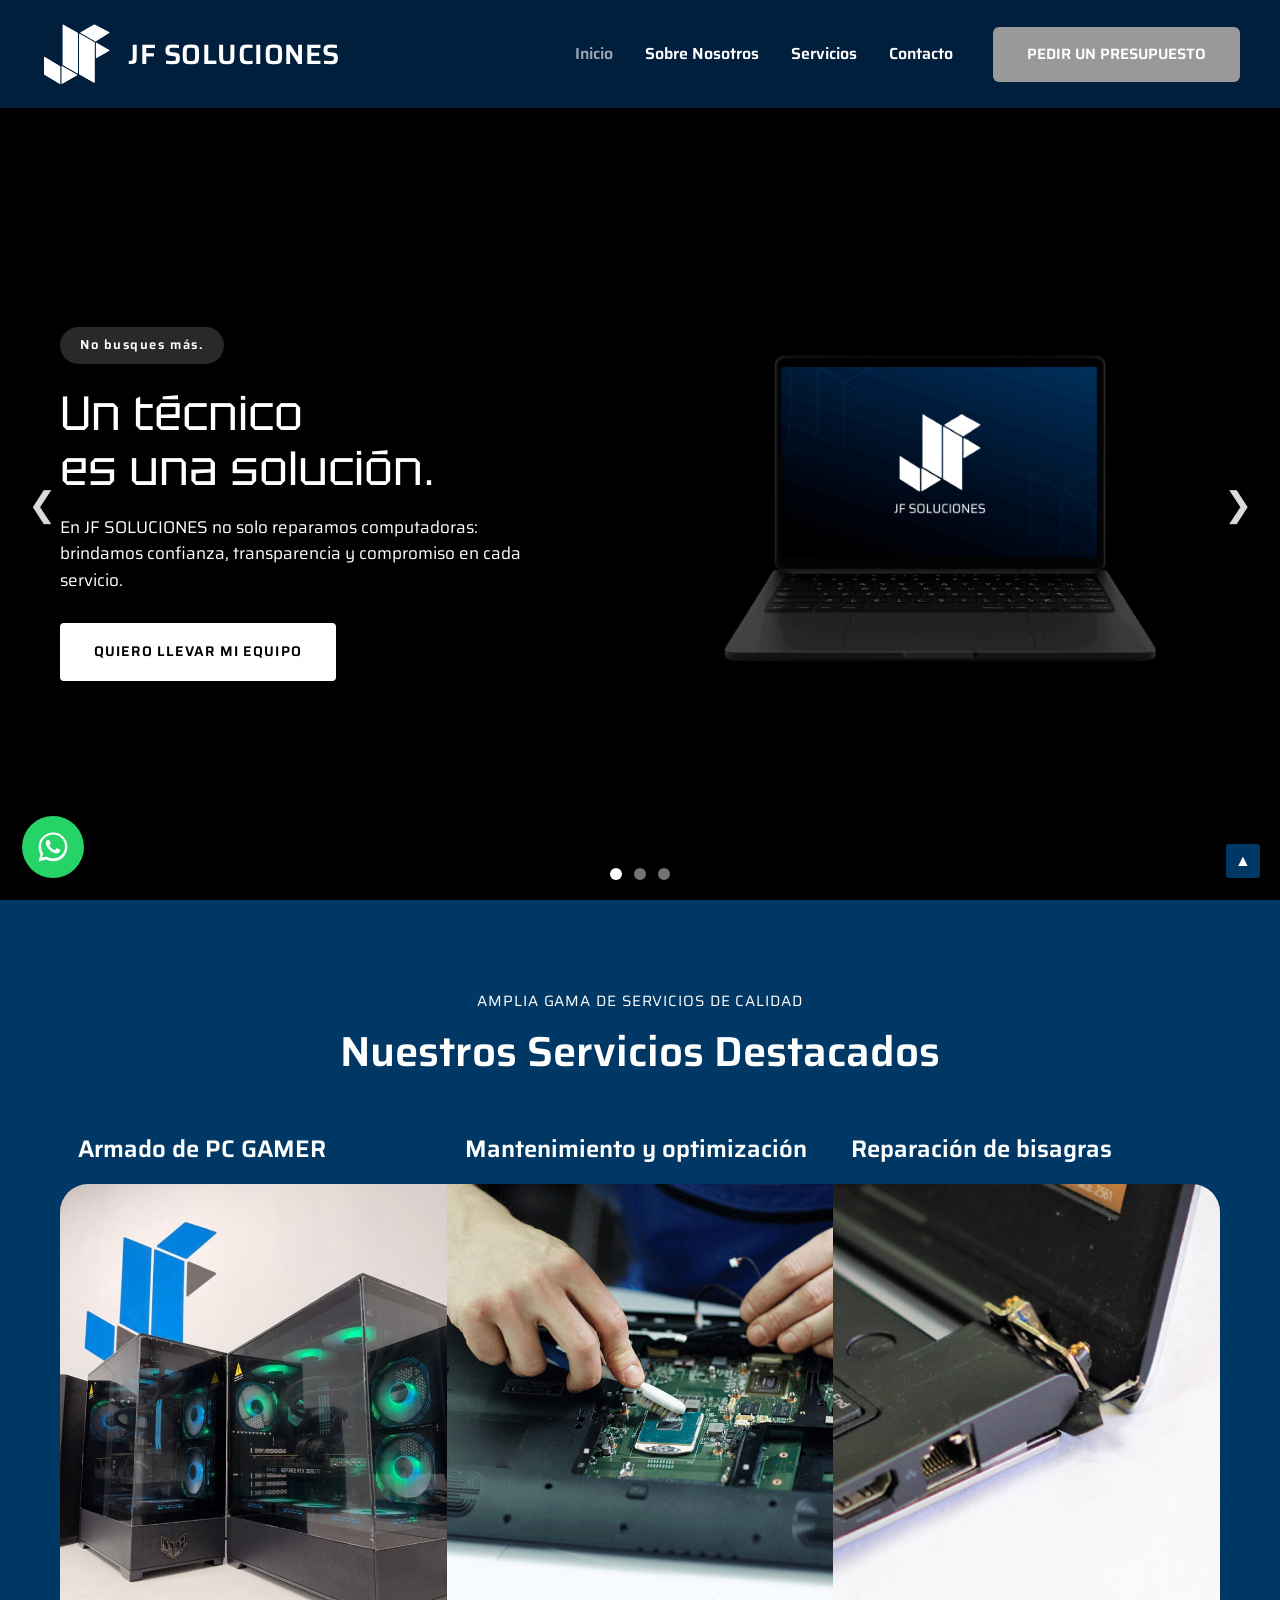
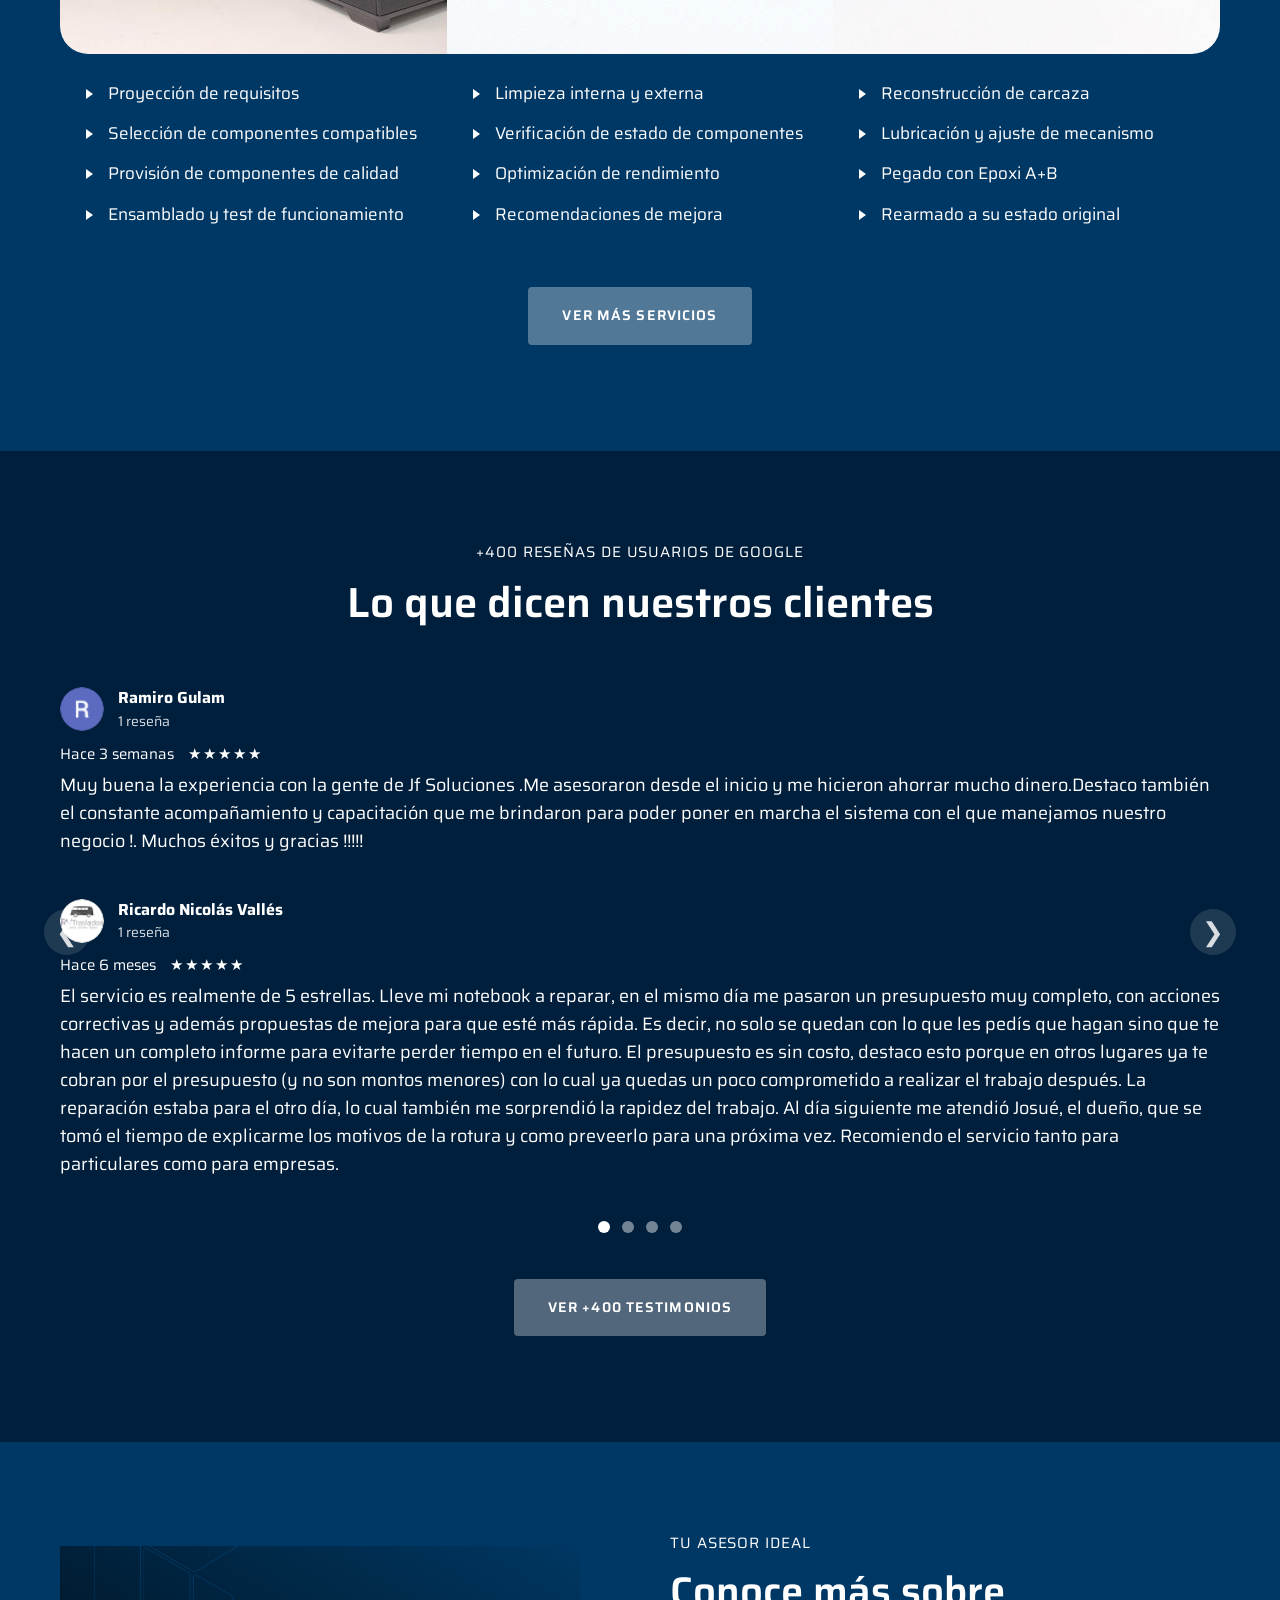
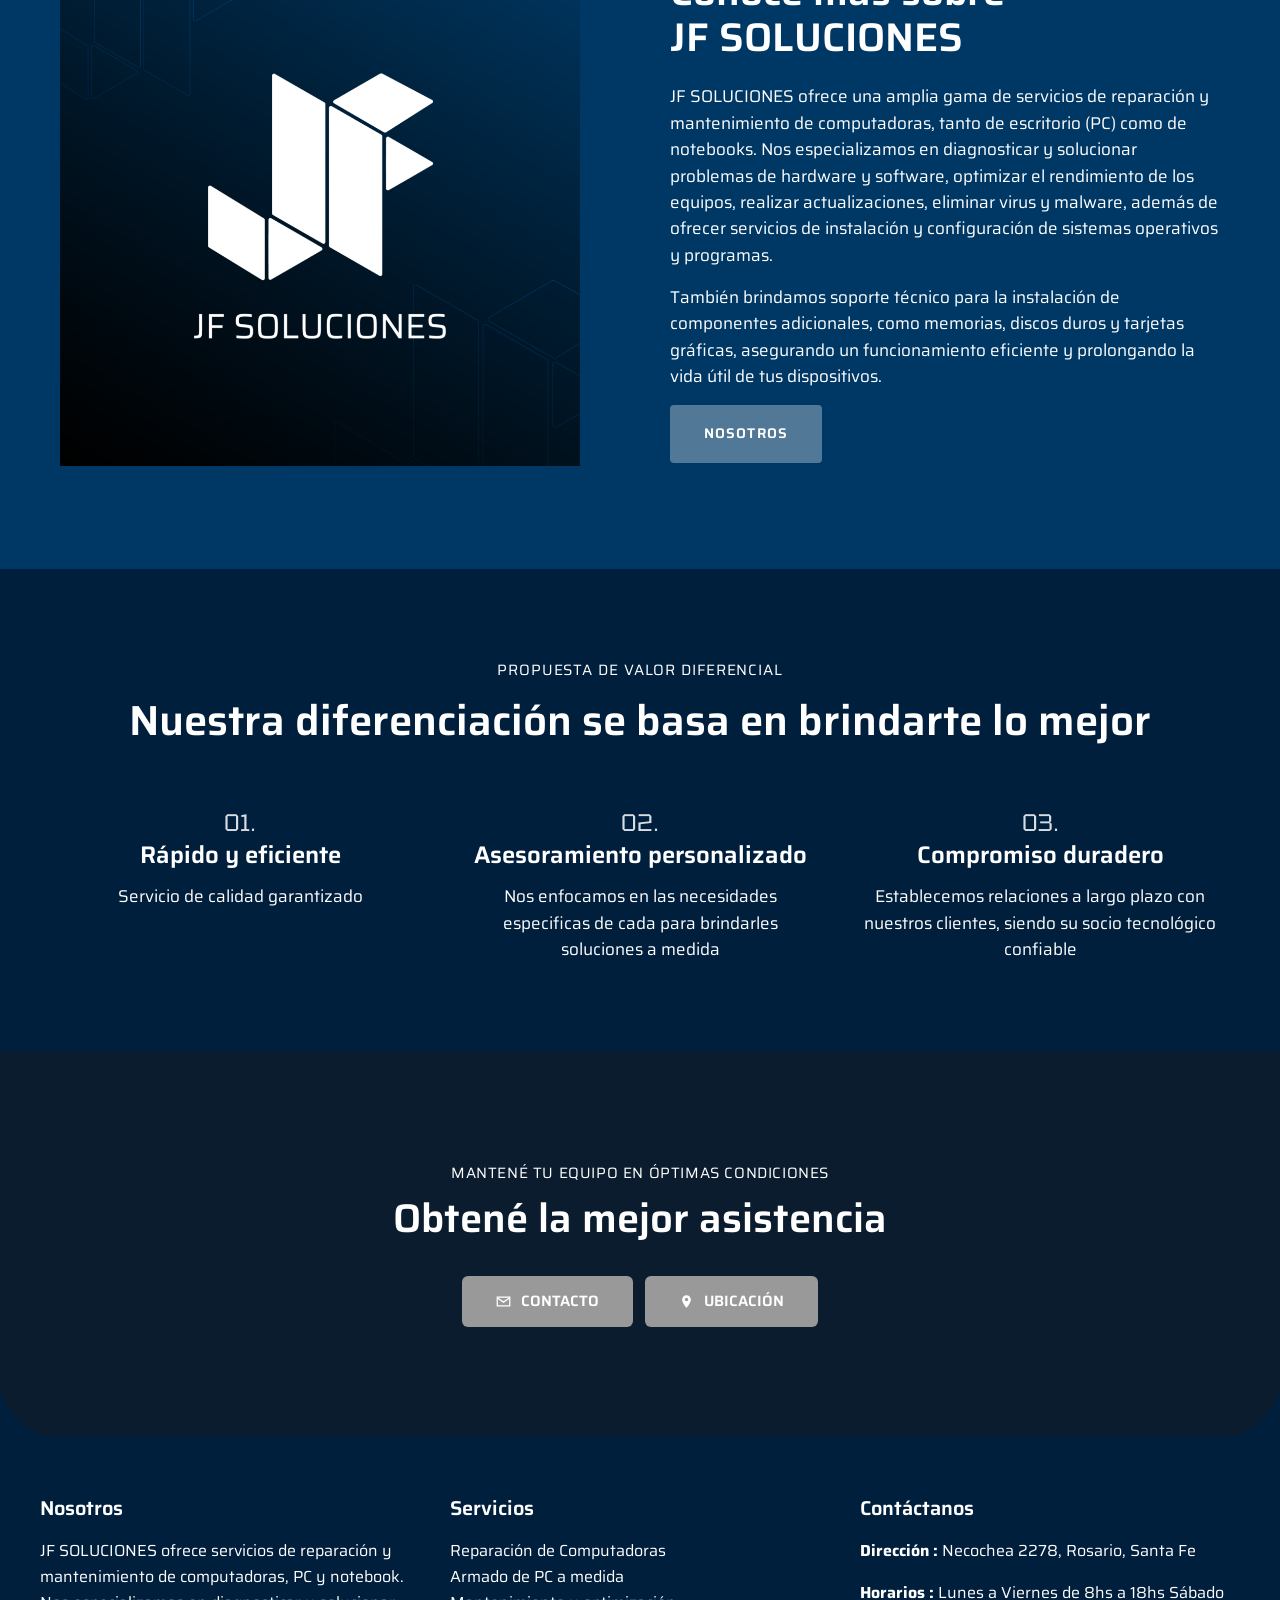
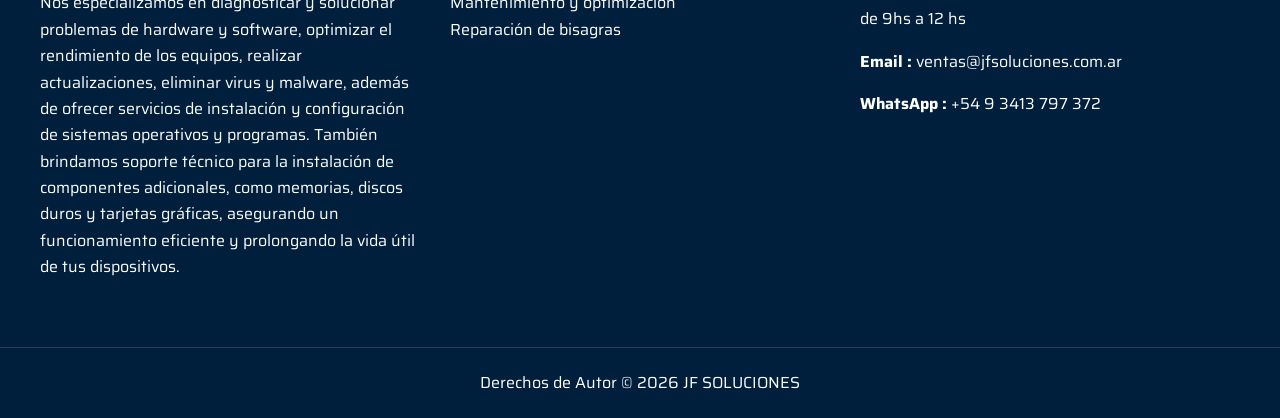
==== commit cf6e5091: "Nuevo pixel Meta" ====
--- a/index.html
+++ b/index.html
@@ -25,6 +25,25 @@
 <link rel="icon" type="image/png" href="/images/logo-original.png" />
 <link rel="stylesheet" href="/assets/styles.css" />
 <script type="application/ld+json">{"@context":"https://schema.org","@type":"LocalBusiness","name":"JF SOLUCIONES","description":"Nos especializamos en diagnosticar y solucionar problemas de hardware y software, optimizando el rendimiento de computadoras y notebooks.","image":"https://jfsoluciones.com.ar/images/feed-2.png","url":"https://jfsoluciones.com.ar/","telephone":"+54 9 3413 797 372","email":"ventas@jfsoluciones.com.ar","address":{"@type":"PostalAddress","streetAddress":"Necochea 2278","addressLocality":"Rosario","addressRegion":"Santa Fe","addressCountry":"AR"},"openingHours":["Mo-Fr 08:00-18:00","Sa 09:00-12:00"],"aggregateRating":{"@type":"AggregateRating","ratingValue":"5","reviewCount":"400"},"sameAs":["https://www.facebook.com/profile.php?id=100090186762427","https://www.instagram.com/jfsolucionesrosario/","https://www.linkedin.com/company/102945974"]}</script>
+
+<!-- Meta Pixel Code -->
+<script>
+!function(f,b,e,v,n,t,s)
+{if(f.fbq)return;n=f.fbq=function(){n.callMethod?
+n.callMethod.apply(n,arguments):n.queue.push(arguments)};
+if(!f._fbq)f._fbq=n;n.push=n;n.loaded=!0;n.version='2.0';
+n.queue=[];t=b.createElement(e);t.async=!0;
+t.src=v;s=b.getElementsByTagName(e)[0];
+s.parentNode.insertBefore(t,s)}(window, document,'script',
+'https://connect.facebook.net/en_US/fbevents.js');
+fbq('init', '650640797944221');
+fbq('track', 'PageView');
+</script>
+<noscript><img height="1" width="1" style="display:none"
+src="https://www.facebook.com/tr?id=650640797944221&ev=PageView&noscript=1"
+/></noscript>
+<!-- End Meta Pixel Code -->
+
 </head>
 <body class="home">
 <a class="skip-link" href="#content">Ir al contenido</a>
--- a/assets/styles.css
+++ b/assets/styles.css
@@ -1 +1 @@
-@font-face{font-family:"Saira";src:url("/assets/fonts/saira-400.woff2") format("woff2");font-weight:400;font-style:normal;font-display:swap}@font-face{font-family:"Saira";src:url("/assets/fonts/saira-600.woff2") format("woff2");font-weight:600;font-style:normal;font-display:swap}@font-face{font-family:"Saira";src:url("/assets/fonts/saira-700.woff2") format("woff2");font-weight:700;font-style:normal;font-display:swap}@font-face{font-family:"Tektur";src:url("/assets/fonts/tektur-400.woff2") format("woff2");font-weight:400;font-style:normal;font-display:swap}:root{--navy:#001f3c;--azul-oscuro:#001f3c;--blue:#003865;--azul:#003865;--azul-claro:#007bd0;--white:#ffffff;--blanco:#ffffff;--btn:#999999;--btn-hover:#8a8a8a;--gris-boton:rgba(255,255,255,0.32);--gris-texto:#d7dde3;--muted:rgba(255,255,255,0.75);--container:1280px;--ancho:1200px;--font:"Saira","Trebuchet MS",Arial,sans-serif;--fuente-titulo:"Tektur","Saira",sans-serif;--fuente-texto:"Saira","Roboto",sans-serif;--check:#22ee41;--cruz:#ff5c72}*,*::before,*::after{box-sizing:border-box}html{scroll-behavior:smooth}body{margin:0;background-color:var(--navy);color:var(--white);font-family:var(--font);font-size:16px;font-weight:400;line-height:1.65;-webkit-font-smoothing:antialiased}img{max-width:100%;display:block}a{color:inherit;text-decoration:none}a:hover{text-decoration:none;opacity:0.85}h1,h2,h3{margin:0;font-weight:600;line-height:1.15}p{margin:0 0 16px}.skip-link{position:absolute;left:-9999px;top:0;background:var(--white);color:var(--navy);padding:10px 16px;z-index:100}.skip-link:focus{left:0}.site-header{background-color:#003865;height:144px;display:flex;align-items:center}.header-inner{display:flex;align-items:center;gap:24px}.brand{display:flex;align-items:center;gap:16px;margin-right:auto}.brand-logo{display:block;width:72px;height:auto}.brand-name{font-size:28px;font-weight:600;letter-spacing:0.5px}.main-nav ul{display:flex;align-items:center;margin:0;padding:0;list-style:none}.main-nav a{display:block;padding:0 16px;font-size:16px;font-weight:600;line-height:30px}.main-nav a.is-current{color:rgba(255,255,255,0.6)}.btn{display:inline-flex;align-items:center;justify-content:center;gap:10px;background-color:var(--btn);color:var(--white);font-size:15px;font-weight:600;line-height:1;text-transform:uppercase;padding:18px 34px;border:0;border-radius:6px;cursor:pointer;transition:background-color 0.2s ease}.btn:hover{background-color:var(--btn-hover);opacity:1}.btn-header{padding:20px 34px}.site-footer{background-color:var(--navy);padding:60px 0 0}.footer-grid{display:grid;grid-template-columns:repeat(3,minmax(0,1fr));gap:30px;align-items:start}.footer-title{font-size:20px;margin-bottom:18px}.footer-list{margin:0;padding:0;list-style:none}.footer-bottom{margin-top:50px;border-top:1px solid rgba(255,255,255,0.15);padding:22px 0;text-align:center}.footer-bottom p{margin:0}.whatsapp-float{position:fixed;left:24px;bottom:24px;width:60px;height:60px;border-radius:50%;background-color:#25d366;display:flex;align-items:center;justify-content:center;box-shadow:0 4px 14px rgba(0,0,0,0.3);z-index:50}.container{width:100%;max-width:var(--container);margin:0 auto;padding:0 40px}.hero{background-color:#0b1c2e;background-image:linear-gradient(rgba(0,20,40,0.65),rgba(0,20,40,0.65));background-repeat:no-repeat;background-size:cover;background-position:48% 35%;border-radius:0 0 80px 80px;padding:120px 40px;text-align:center}#hero-services{background-image:linear-gradient(rgba(0,0,0,0.58),rgba(0,0,0,0.58)),url("/images/portada-services.jpg")}#hero-contact{background-image:linear-gradient(rgba(0,0,0,0.58),rgba(0,0,0,0.58)),url("/images/portada-contact.jpg");background-position:0% 50%}#hero-nosotros{background-image:linear-gradient(rgba(0,0,0,0.58),rgba(0,0,0,0.58)),url("/images/portada-nosotros.jpg");background-position:0% 41%}.hero-inner{max-width:860px;margin:0 auto}.hero h1{font-size:60px;line-height:72px;font-weight:600}.hero p{margin:12px 0 0}.section{padding:80px 0}.section.service{padding:65px 0}.split{display:grid;grid-template-columns:minmax(0,1fr) minmax(0,1fr);gap:50px;align-items:start}.content{padding-top:20px}.section:not(.service) .split{align-items:center}.section:not(.service) .content{padding-top:0}.eyebrow{text-transform:uppercase;letter-spacing:0.6px;font-size:15px;margin:0 0 10px}.content h2,.content h3{font-size:44px;line-height:1.1;margin-bottom:18px}.role{font-size:22px;margin:-8px 0 18px;color:var(--muted)}.ratio-1x1{aspect-ratio:1 / 1}.media img{width:100%;height:100%;border-radius:12px;object-fit:cover}.media img.ratio-1x1{aspect-ratio:1 / 1}.values{background-color:var(--blue);padding:90px 0}.center{text-align:center}.values-title{font-size:44px;margin-bottom:40px}.values-image{border:none;border-radius:12px;height:450px;display:flex;justify-content:center;align-items:center;margin-bottom:40px;overflow:hidden}.values-image img{width:100%;height:auto;display:block;border-radius:12px}.values-grid{display:grid;grid-template-columns:repeat(4,minmax(0,1fr));gap:30px}.value h3{font-size:24px;line-height:1.3;margin-bottom:12px}.value p{margin:0}.cta{background-color:#0b1c2e;background-image:linear-gradient(rgba(21,26,31,0.82),rgba(8,14,19,0.82)),url("/images/eleginos.jpg");background-size:cover;background-position:center;background-attachment:fixed;background-repeat:no-repeat;border-radius:0 0 60px 60px;padding:110px 40px;text-align:center}@media (max-width:900px){.cta{background-attachment:scroll}}.cta-inner{max-width:840px;margin:0 auto}.cta-title{font-size:40px;margin-bottom:34px}.cta-buttons{display:flex;justify-content:center;gap:12px;flex-wrap:wrap}.ico{display:inline-block;width:15px;height:15px;background-color:currentColor}.ico-mail{-webkit-mask:url("data:image/svg+xml;utf8,<svg xmlns='http://www.w3.org/2000/svg' viewBox='0 0 24 24'><path d='M2 5h20v14H2z' fill='none' stroke='black' stroke-width='2'/><path d='M2 6l10 7 10-7' fill='none' stroke='black' stroke-width='2'/></svg>") center / contain no-repeat;mask:url("data:image/svg+xml;utf8,<svg xmlns='http://www.w3.org/2000/svg' viewBox='0 0 24 24'><path d='M2 5h20v14H2z' fill='none' stroke='black' stroke-width='2'/><path d='M2 6l10 7 10-7' fill='none' stroke='black' stroke-width='2'/></svg>") center / contain no-repeat}.ico-pin{-webkit-mask:url("data:image/svg+xml;utf8,<svg xmlns='http://www.w3.org/2000/svg' viewBox='0 0 24 24'><path d='M12 2a7 7 0 0 0-7 7c0 5 7 13 7 13s7-8 7-13a7 7 0 0 0-7-7zm0 9.5A2.5 2.5 0 1 1 12 6a2.5 2.5 0 0 1 0 5.5z'/></svg>") center / contain no-repeat;mask:url("data:image/svg+xml;utf8,<svg xmlns='http://www.w3.org/2000/svg' viewBox='0 0 24 24'><path d='M12 2a7 7 0 0 0-7 7c0 5 7 13 7 13s7-8 7-13a7 7 0 0 0-7-7zm0 9.5A2.5 2.5 0 1 1 12 6a2.5 2.5 0 0 1 0 5.5z'/></svg>") center / contain no-repeat}.ico-mail-alt{-webkit-mask:url("data:image/svg+xml;utf8,<svg xmlns='http://www.w3.org/2000/svg' viewBox='0 0 24 24'><path d='M22 2L11 13M22 2l-7 20-4-9-9-4 20-7z' fill='none' stroke='black' stroke-width='2' stroke-linecap='round' stroke-linejoin='round'/></svg>") center / contain no-repeat;mask:url("data:image/svg+xml;utf8,<svg xmlns='http://www.w3.org/2000/svg' viewBox='0 0 24 24'><path d='M22 2L11 13M22 2l-7 20-4-9-9-4 20-7z' fill='none' stroke='black' stroke-width='2' stroke-linecap='round' stroke-linejoin='round'/></svg>") center / contain no-repeat}.service .split{align-items:center}.service .media{aspect-ratio:1 / 1;display:flex;align-items:center;justify-content:center;overflow:hidden}.service .media img{aspect-ratio:auto;width:75%;height:75%}.service.reverse .media{order:2}.service.reverse .content{order:1}.service-num{font-size:44px;line-height:1.1;font-weight:600;margin:0 0 8px;color:rgba(255,255,255,0.55)}.service .content h2{font-size:44px;line-height:1.1;margin-bottom:18px;text-transform:uppercase}.service .content h2 span{display:inline-block}.service-list{margin:24px 0 0;padding:0;list-style:none}.service-list li{position:relative;padding-left:30px;margin-bottom:12px;font-weight:600}.service-list li::before{content:"";position:absolute;left:0;top:1px;width:18px;height:18px;background-color:var(--white);-webkit-mask:url("data:image/svg+xml;utf8,<svg xmlns='http://www.w3.org/2000/svg' viewBox='0 0 24 24'><path d='M22.7 19l-9.1-9.1c.9-2.3.4-5-1.5-6.9-2-2-5-2.4-7.4-1.3L9 6 6 9 1.6 4.7C.4 7.1.9 10.1 2.9 12.1c1.9 1.9 4.6 2.4 6.9 1.5l9.1 9.1c.4.4 1 .4 1.4 0l2.3-2.3c.5-.4.5-1.1.1-1.4z'/></svg>") center / contain no-repeat;mask:url("data:image/svg+xml;utf8,<svg xmlns='http://www.w3.org/2000/svg' viewBox='0 0 24 24'><path d='M22.7 19l-9.1-9.1c.9-2.3.4-5-1.5-6.9-2-2-5-2.4-7.4-1.3L9 6 6 9 1.6 4.7C.4 7.1.9 10.1 2.9 12.1c1.9 1.9 4.6 2.4 6.9 1.5l9.1 9.1c.4.4 1 .4 1.4 0l2.3-2.3c.5-.4.5-1.1.1-1.4z'/></svg>") center / contain no-repeat}.sr-only{position:absolute;width:1px;height:1px;padding:0;margin:-1px;overflow:hidden;clip:rect(0 0 0 0);white-space:nowrap;border:0}.how-to h2{font-size:40px;margin-bottom:50px;text-align:center}.how-to-grid{display:grid;grid-template-columns:repeat(2,minmax(0,1fr));gap:24px}.how-to-card{background:rgba(255,255,255,0.03);border:1px solid rgba(255,255,255,0.1);border-radius:16px;padding:44px 36px;text-align:center}.how-to-icon{position:relative;width:96px;height:96px;margin:0 auto 22px;display:flex;align-items:center;justify-content:center;background:rgba(255,255,255,0.03)}.how-to-icon svg{width:42px;height:42px;color:var(--blanco)}.how-to-icon-corner{position:absolute;width:16px;height:16px;border:2px solid var(--azul-claro)}.how-to-icon-corner--tl{top:0;left:0;border-right:0;border-bottom:0}.how-to-icon-corner--tr{top:0;right:0;border-left:0;border-bottom:0}.how-to-icon-corner--bl{bottom:0;left:0;border-right:0;border-top:0}.how-to-icon-corner--br{bottom:0;right:0;border-left:0;border-top:0}.how-to-card h3{font-size:20px;letter-spacing:0.04em;text-transform:uppercase;margin-bottom:22px}.how-to-list{list-style:none;margin:0;padding:0;text-align:left}.how-to-item{display:flex;align-items:flex-start;gap:12px;font-size:16px;color:var(--gris-texto);margin-bottom:14px}.how-to-item:last-child{margin-bottom:0}.how-to-item svg{flex-shrink:0;margin-top:2px}.how-to-item--yes svg{color:var(--check)}.how-to-item--no svg{color:var(--cruz)}.contact-info{padding-top:0}.info-title{font-size:44px;margin-bottom:56px}.info-grid{display:grid;grid-template-columns:repeat(3,minmax(0,1fr));gap:30px;text-align:center}.ic{display:inline-flex;align-items:center;justify-content:center;width:46px;height:46px;border-radius:50%;background-color:rgba(255,255,255,0.14);color:var(--white);margin-bottom:14px}.info-label{font-size:18px;font-weight:600;color:var(--muted);margin:0 0 10px}.info-item h3{font-size:24px;font-weight:600;margin:0 0 24px}.info-item h3 a{text-decoration:underline}.socials{display:flex;justify-content:center;gap:14px}.address-grid{display:grid;grid-template-columns:minmax(0,1fr) minmax(0,1.6fr);gap:40px;align-items:center;margin-top:60px;text-align:center}.address-grid .info-item h3{font-size:22px}.map{width:100%}.map iframe{display:block;width:100%;aspect-ratio:16 / 9;border:0;border-radius:4px}.legal{padding:70px 0 90px}.legal .container{max-width:900px}.legal h2{font-size:28px;margin:40px 0 14px}.legal h2:first-of-type{margin-top:0}.legal p,.legal li{color:var(--gris-texto)}.legal ul{margin:0 0 16px;padding-left:22px}.legal li{margin-bottom:8px}.home main{font-size:17px;line-height:1.55}.home main :is(h1,h2,h3){font-family:var(--fuente-texto);line-height:1.15}.home .diapositiva__titulo{font-family:var(--fuente-titulo)}.contenedor{width:100%;max-width:var(--ancho);margin:0 auto;padding:0 20px}.home .boton{display:inline-flex;align-items:center;justify-content:center;gap:10px;font-family:var(--fuente-texto);font-weight:600;letter-spacing:0.08em;text-transform:uppercase;font-size:14px;padding:18px 34px;border:0;border-radius:4px;cursor:pointer;transition:opacity 0.2s ease,background-color 0.2s ease}.home .boton:hover{opacity:0.85}.home .boton--gris{background:var(--gris-boton);color:var(--blanco)}.home .boton--azul{background:var(--azul-claro);color:var(--blanco)}.principal{position:relative;background-color:#000000;overflow:hidden;touch-action:pan-y}.diapositiva{display:none;min-height:610px;align-items:center;background-size:cover;background-position:center}.diapositiva.activa{display:block;animation:deslizar-entrada 0.65s cubic-bezier(0.4,0,0.2,1) both}.diapositiva.saliendo{display:block;position:absolute;top:0;left:0;right:0;animation:deslizar-salida 0.65s cubic-bezier(0.4,0,0.2,1) both}@keyframes deslizar-entrada{from{transform:translateX(-100%)}to{transform:translateX(0)}}@keyframes deslizar-salida{from{transform:translateX(0)}to{transform:translateX(100%)}}.principal .boton{background:var(--blanco);color:#000000}.diapositiva__interior{display:grid;grid-template-columns:1fr 1fr;align-items:center;gap:40px;min-height:610px}.diapositiva__etiqueta{display:inline-block;background:rgba(255,255,255,0.16);border-radius:999px;padding:8px 20px;font-size:13px;letter-spacing:0.12em;font-weight:600;margin-bottom:22px}.diapositiva__titulo{font-size:48px;margin-bottom:18px;font-weight:lighter;font-style:normal}.diapositiva__texto{max-width:470px;margin:0 0 30px;color:var(--blanco)}.diapositiva__imagen img{margin-left:auto;max-height:430px;width:auto}.flecha{position:absolute;top:50%;transform:translateY(-50%);background:none;border:0;color:var(--blanco);font-size:34px;line-height:1;cursor:pointer;padding:10px;opacity:0.85}.flecha--anterior{left:18px}.flecha--siguiente{right:18px}.puntos{position:absolute;bottom:20px;left:0;right:0;display:flex;justify-content:center;gap:12px}.punto{width:12px;height:12px;border-radius:50%;border:0;background:rgba(255,255,255,0.45);cursor:pointer;padding:0}.punto.activo{background:var(--blanco)}.seccion{padding:90px 0}.seccion--azul{background:var(--azul)}.seccion--oscura{background:var(--azul-oscuro)}.antetitulo{text-align:center;text-transform:uppercase;letter-spacing:0.06em;font-size:15px;margin:0 0 14px}.titulo-seccion{text-align:center;font-size:42px;margin:0 0 60px}.servicios{display:grid;grid-template-columns:repeat(3,1fr);grid-template-rows:auto auto auto;gap:0}.servicio{display:grid;grid-row:span 3;grid-template-rows:subgrid;align-content:start}.servicio__titulo{font-size:24px;margin-bottom:18px;padding:0 18px;min-height:30px}.servicio__imagen{width:100%;height:470px;object-fit:cover}.servicio:first-child .servicio__imagen{border-top-left-radius:28px;border-bottom-left-radius:28px}.servicio:last-child .servicio__imagen{border-top-right-radius:28px;border-bottom-right-radius:28px}.servicio__lista{list-style:none;margin:26px 0 0;padding:0 18px}.servicio__lista li{position:relative;padding-left:30px;margin-bottom:14px}.servicio__lista li::before{content:"";position:absolute;left:8px;top:9px;border-left:7px solid var(--blanco);border-top:5px solid transparent;border-bottom:5px solid transparent}.centrado{text-align:center;margin-top:46px}.testimonios{position:relative}.testimonios .flecha{width:46px;height:46px;padding:0;border-radius:50%;background:rgba(255,255,255,0.14);font-size:26px;display:flex;align-items:center;justify-content:center;transition:background-color 0.2s ease}.testimonios .flecha:hover{background:rgba(255,255,255,0.26)}.testimonios .flecha--anterior{left:-68px}.testimonios .flecha--siguiente{right:-68px}@media (max-width:1360px){.testimonios .flecha--anterior{left:-16px}.testimonios .flecha--siguiente{right:-16px}}.testimonios__grupo{display:none}.testimonios__grupo.activa{display:block}.testimonios__grupo.entrando-derecha{animation:testimonio-entrada-derecha 0.45s cubic-bezier(0.4,0,0.2,1) both}.testimonios__grupo.entrando-izquierda{animation:testimonio-entrada-izquierda 0.45s cubic-bezier(0.4,0,0.2,1) both}@keyframes testimonio-entrada-derecha{from{transform:translateX(48px);opacity:0}to{transform:translateX(0);opacity:1}}@keyframes testimonio-entrada-izquierda{from{transform:translateX(-48px);opacity:0}to{transform:translateX(0);opacity:1}}.testimonios__puntos{display:flex;justify-content:center;gap:12px;margin-top:32px}.testimonio{margin-bottom:42px}.testimonio__cabecera{display:flex;align-items:center;gap:14px;margin-bottom:10px}.testimonio__cabecera img{width:44px;height:44px;border-radius:50%}.testimonio__nombre{font-weight:700;font-size:16px;margin:0}.testimonio__detalle{margin:0;font-size:14px;color:var(--gris-texto)}.testimonio__meta{display:flex;align-items:center;gap:14px;margin-bottom:6px;font-size:15px}.estrellas{color:var(--blanco);letter-spacing:2px}.testimonio__texto{margin:0;font-size:18px}.doble{display:grid;grid-template-columns:1fr 1fr;gap:60px;align-items:center}.doble__titulo{font-size:40px;margin:0 0 22px}.ventajas{display:grid;grid-template-columns:repeat(3,1fr);gap:40px;text-align:center}.ventaja__numero{font-family:var(--fuente-titulo);font-size:24px;color:var(--gris-texto);margin:0 0 18px}.ventaja__titulo{font-size:24px;margin-bottom:14px}.ventaja p{margin:0}.whatsapp-flotante{position:fixed;left:22px;bottom:22px;width:62px;height:62px;border-radius:50%;background:#25d366;display:flex;align-items:center;justify-content:center;z-index:50}.whatsapp-flotante svg{width:36px;height:36px;fill:#ffffff}.subir{position:fixed;right:20px;bottom:22px;width:34px;height:34px;display:flex;align-items:center;justify-content:center;background:var(--azul);color:var(--blanco);border-radius:3px;z-index:50}@media (max-width:1024px){.values-grid{grid-template-columns:repeat(2,minmax(0,1fr))}.footer-grid{grid-template-columns:repeat(2,minmax(0,1fr))}}@media (max-width:980px){.diapositiva__interior,.doble,.servicios,.ventajas{grid-template-columns:1fr}.diapositiva__imagen img{margin:0 auto}.diapositiva__titulo,.titulo-seccion,.doble__titulo{font-size:32px}.seccion{padding:60px 0}}@media (max-width:900px){.site-header{height:auto;padding:20px 0}.header-inner{flex-wrap:wrap;justify-content:center}.brand{margin-right:0}.split{grid-template-columns:minmax(0,1fr);gap:30px}.hero{padding:80px 24px;border-radius:0 0 40px 40px}.hero h1{font-size:40px;line-height:1.15}.content h2,.values-title,.cta-title{font-size:32px}.cta{border-radius:0 0 40px 40px;padding:70px 24px}.container{padding:0 24px}.service.reverse .content{order:0}.service.reverse .media{order:1}.service .media img{width:90%;height:90%}.service-num,.service .content h2{font-size:32px}.info-grid{grid-template-columns:minmax(0,1fr);gap:40px}.address-grid{grid-template-columns:minmax(0,1fr)}.how-to h2,.info-title{font-size:32px}.how-to-grid{grid-template-columns:minmax(0,1fr)}.how-to-card{padding:34px 26px}}@media (max-width:600px){.values-grid,.footer-grid{grid-template-columns:minmax(0,1fr)}}.menu-toggle{display:none}@media (max-width:900px){.site-header{position:relative;z-index:60;min-height:92px;padding:14px 0}.header-inner{display:grid;grid-template-columns:minmax(0,1fr) auto;gap:12px;justify-content:initial}.brand{margin-right:0}.brand-logo{width:58px}.brand-name{font-size:22px}.menu-toggle{width:48px;height:48px;display:inline-flex;flex-direction:column;align-items:center;justify-content:center;gap:6px;padding:0;color:var(--white);background:transparent;border:1px solid rgba(255,255,255,0.55);border-radius:6px;cursor:pointer}.menu-toggle span{width:23px;height:2px;background:currentColor;transition:transform 0.2s ease,opacity 0.2s ease}.menu-toggle[aria-expanded="true"] span:nth-child(1){transform:translateY(8px) rotate(45deg)}.menu-toggle[aria-expanded="true"] span:nth-child(2){opacity:0}.menu-toggle[aria-expanded="true"] span:nth-child(3){transform:translateY(-8px) rotate(-45deg)}.main-nav{position:absolute;top:100%;right:0;left:0;visibility:hidden;overflow:hidden;max-height:0;opacity:0;background:#003865;border-top:1px solid rgba(255,255,255,0.16);box-shadow:0 12px 20px rgba(0,0,0,0.22);transition:max-height 0.25s ease,opacity 0.2s ease,visibility 0.25s ease}.site-header.menu-open .main-nav{visibility:visible;max-height:340px;opacity:1}.main-nav ul{display:flex;flex-direction:column;align-items:stretch;padding:10px 24px 18px}.main-nav li{width:100%}.main-nav a{padding:13px 0;border-bottom:1px solid rgba(255,255,255,0.16);font-size:18px;line-height:1.25}.main-nav li:last-child a{border-bottom:0}.btn-header{display:none}}@media (max-width:980px){.diapositiva{min-height:auto}.diapositiva__interior{min-height:auto;display:flex;flex-direction:column;align-items:center;gap:32px;padding:56px 0 72px;text-align:center}.diapositiva__interior>div:first-child{display:contents}.diapositiva__etiqueta{margin-top:16px;order:0}.diapositiva__titulo{order:1}.diapositiva__imagen{order:2;display:flex;width:100%;justify-content:center}.diapositiva__texto{max-width:34rem;order:3}.diapositiva__interior .boton{order:4}.diapositiva__imagen img{width:min(80vw,320px);max-width:100%;max-height:250px;height:auto;margin:0;object-fit:contain}.home .doble>div:first-child{display:flex;justify-content:center}.home .doble>div:first-child img{width:min(78vw,330px);aspect-ratio:1 / 1;height:auto;margin:0 auto;object-fit:cover}}@media (max-width:600px){.diapositiva__interior{gap:28px;padding-top:52px}.diapositiva__imagen img{width:min(76vw,290px);max-height:220px}}@media (min-width:981px){.diapositiva__imagen{display:flex;align-items:center;justify-content:flex-end}.diapositiva[data-diapositiva="0"] .diapositiva__imagen img{width:min(100%,700px);height:auto;max-height:430px;object-fit:contain}}@media (min-width:1200px){.diapositiva{min-height:calc(100vh - 144px)}.diapositiva__interior{min-height:calc(100vh - 144px)}}@media (max-width:600px){.values{padding-top:56px;padding-bottom:56px}.values .eyebrow{margin-bottom:8px}.values-title{margin-bottom:20px}.values-image{width:min(100%,320px);aspect-ratio:1 / 1;height:auto;margin:0 auto 24px}.values-image img{width:100%;height:100%;object-fit:cover}.values-grid{gap:22px}}+@font-face{font-family:"Saira";src:url("/assets/fonts/saira-400.woff2") format("woff2");font-weight:400;font-style:normal;font-display:swap}@font-face{font-family:"Saira";src:url("/assets/fonts/saira-600.woff2") format("woff2");font-weight:600;font-style:normal;font-display:swap}@font-face{font-family:"Saira";src:url("/assets/fonts/saira-700.woff2") format("woff2");font-weight:700;font-style:normal;font-display:swap}@font-face{font-family:"Tektur";src:url("/assets/fonts/tektur-400.woff2") format("woff2");font-weight:400;font-style:normal;font-display:swap}:root{--navy:#001f3c;--azul-oscuro:#001f3c;--blue:#003865;--azul:#003865;--azul-claro:#007bd0;--white:#ffffff;--blanco:#ffffff;--btn:#999999;--btn-hover:#8a8a8a;--gris-boton:rgba(255,255,255,0.32);--gris-texto:#d7dde3;--muted:rgba(255,255,255,0.75);--container:1280px;--ancho:1200px;--font:"Saira","Trebuchet MS",Arial,sans-serif;--fuente-titulo:"Tektur","Saira",sans-serif;--fuente-texto:"Saira","Roboto",sans-serif;--check:#22ee41;--cruz:#ff5c72}*,*::before,*::after{box-sizing:border-box}html{scroll-behavior:smooth}body{margin:0;background-color:var(--navy);color:var(--white);font-family:var(--font);font-size:16px;font-weight:400;line-height:1.65;-webkit-font-smoothing:antialiased}img{max-width:100%;display:block}a{color:inherit;text-decoration:none}a:hover{text-decoration:none;opacity:0.85}h1,h2,h3{margin:0;font-weight:600;line-height:1.15}p{margin:0 0 16px}.skip-link{position:absolute;left:-9999px;top:0;background:var(--white);color:var(--navy);padding:10px 16px;z-index:100}.skip-link:focus{left:0}.site-header{background-color:#001f3c;height:108px;display:flex;align-items:center}.header-inner{display:flex;align-items:center;gap:24px}.brand{display:flex;align-items:center;gap:16px;margin-right:auto}.brand-logo{display:block;width:72px;height:auto}.brand-name{font-size:28px;font-weight:600;letter-spacing:0.5px}.main-nav ul{display:flex;align-items:center;margin:0;padding:0;list-style:none}.main-nav a{display:block;padding:0 16px;font-size:16px;font-weight:600;line-height:30px}.main-nav a.is-current{color:rgba(255,255,255,0.6)}.btn{display:inline-flex;align-items:center;justify-content:center;gap:10px;background-color:var(--btn);color:var(--white);font-size:15px;font-weight:600;line-height:1;text-transform:uppercase;padding:18px 34px;border:0;border-radius:6px;cursor:pointer;transition:background-color 0.2s ease}.btn:hover{background-color:var(--btn-hover);opacity:1}.btn-header{padding:20px 34px}.site-footer{background-color:var(--navy);padding:60px 0 0}.footer-grid{display:grid;grid-template-columns:repeat(3,minmax(0,1fr));gap:30px;align-items:start}.footer-title{font-size:20px;margin-bottom:18px}.footer-list{margin:0;padding:0;list-style:none}.footer-bottom{margin-top:50px;border-top:1px solid rgba(255,255,255,0.15);padding:22px 0;text-align:center}.footer-bottom p{margin:0}.whatsapp-float{position:fixed;left:24px;bottom:24px;width:60px;height:60px;border-radius:50%;background-color:#25d366;display:flex;align-items:center;justify-content:center;box-shadow:0 4px 14px rgba(0,0,0,0.3);z-index:50}.container{width:100%;max-width:var(--container);margin:0 auto;padding:0 40px}.hero{background-color:#0b1c2e;background-image:linear-gradient(rgba(0,20,40,0.65),rgba(0,20,40,0.65));background-repeat:no-repeat;background-size:cover;background-position:48% 35%;border-radius:0 0 80px 80px;padding:120px 40px;text-align:center}#hero-services{background-image:linear-gradient(rgba(0,0,0,0.58),rgba(0,0,0,0.58)),url("/images/portada-services.jpg")}#hero-contact{background-image:linear-gradient(rgba(0,0,0,0.58),rgba(0,0,0,0.58)),url("/images/portada-contact.jpg");background-position:0% 50%}#hero-nosotros{background-image:linear-gradient(rgba(0,0,0,0.58),rgba(0,0,0,0.58)),url("/images/portada-nosotros.jpg");background-position:0% 41%}.hero-inner{max-width:860px;margin:0 auto}.hero h1{font-size:60px;line-height:72px;font-weight:600}.hero p{margin:12px 0 0}.section{padding:80px 0}.section.service{padding:58.5px 0}.split{display:grid;grid-template-columns:minmax(0,1fr) minmax(0,1fr);gap:50px;align-items:start}.content{padding-top:20px}.section:not(.service) .split{align-items:center}.section:not(.service) .content{padding-top:0}.eyebrow{text-transform:uppercase;letter-spacing:0.6px;font-size:15px;margin:0 0 10px}.content h2,.content h3{font-size:44px;line-height:1.1;margin-bottom:18px}.role{font-size:22px;margin:-8px 0 18px;color:var(--muted)}.ratio-1x1{aspect-ratio:1 / 1}.media img{width:100%;height:100%;border-radius:12px;object-fit:cover}.media img.ratio-1x1{aspect-ratio:1 / 1}.values{background-color:var(--blue);padding:90px 0}.center{text-align:center}.values-title{font-size:44px;margin-bottom:40px}.values-image{border:none;border-radius:12px;height:450px;display:flex;justify-content:center;align-items:center;margin-bottom:40px;overflow:hidden}.values-image img{width:100%;height:auto;display:block;border-radius:12px}.values-grid{display:grid;grid-template-columns:repeat(4,minmax(0,1fr));gap:30px}.value h3{font-size:24px;line-height:1.3;margin-bottom:12px}.value p{margin:0}.cta{background-color:#0b1c2e;background-image:linear-gradient(rgba(21,26,31,0.82),rgba(8,14,19,0.82)),url("/images/eleginos.jpg");background-size:cover;background-position:center;background-attachment:fixed;background-repeat:no-repeat;border-radius:0 0 60px 60px;padding:110px 40px;text-align:center}@media (max-width:900px){.cta{background-attachment:scroll}}.cta-inner{max-width:840px;margin:0 auto}.cta-title{font-size:40px;margin-bottom:34px}.cta-buttons{display:flex;justify-content:center;gap:12px;flex-wrap:wrap}.ico{display:inline-block;width:15px;height:15px;background-color:currentColor}.ico-mail{-webkit-mask:url("data:image/svg+xml;utf8,<svg xmlns='http://www.w3.org/2000/svg' viewBox='0 0 24 24'><path d='M2 5h20v14H2z' fill='none' stroke='black' stroke-width='2'/><path d='M2 6l10 7 10-7' fill='none' stroke='black' stroke-width='2'/></svg>") center / contain no-repeat;mask:url("data:image/svg+xml;utf8,<svg xmlns='http://www.w3.org/2000/svg' viewBox='0 0 24 24'><path d='M2 5h20v14H2z' fill='none' stroke='black' stroke-width='2'/><path d='M2 6l10 7 10-7' fill='none' stroke='black' stroke-width='2'/></svg>") center / contain no-repeat}.ico-pin{-webkit-mask:url("data:image/svg+xml;utf8,<svg xmlns='http://www.w3.org/2000/svg' viewBox='0 0 24 24'><path d='M12 2a7 7 0 0 0-7 7c0 5 7 13 7 13s7-8 7-13a7 7 0 0 0-7-7zm0 9.5A2.5 2.5 0 1 1 12 6a2.5 2.5 0 0 1 0 5.5z'/></svg>") center / contain no-repeat;mask:url("data:image/svg+xml;utf8,<svg xmlns='http://www.w3.org/2000/svg' viewBox='0 0 24 24'><path d='M12 2a7 7 0 0 0-7 7c0 5 7 13 7 13s7-8 7-13a7 7 0 0 0-7-7zm0 9.5A2.5 2.5 0 1 1 12 6a2.5 2.5 0 0 1 0 5.5z'/></svg>") center / contain no-repeat}.ico-mail-alt{-webkit-mask:url("data:image/svg+xml;utf8,<svg xmlns='http://www.w3.org/2000/svg' viewBox='0 0 24 24'><path d='M22 2L11 13M22 2l-7 20-4-9-9-4 20-7z' fill='none' stroke='black' stroke-width='2' stroke-linecap='round' stroke-linejoin='round'/></svg>") center / contain no-repeat;mask:url("data:image/svg+xml;utf8,<svg xmlns='http://www.w3.org/2000/svg' viewBox='0 0 24 24'><path d='M22 2L11 13M22 2l-7 20-4-9-9-4 20-7z' fill='none' stroke='black' stroke-width='2' stroke-linecap='round' stroke-linejoin='round'/></svg>") center / contain no-repeat}.service .split{align-items:center}.service .media{aspect-ratio:1 / 1;display:flex;align-items:center;justify-content:center;overflow:hidden}.service .media img{aspect-ratio:auto;width:75%;height:75%}.service.reverse .media{order:2}.service.reverse .content{order:1}.service-num{font-size:44px;line-height:1.1;font-weight:600;margin:0 0 8px;color:rgba(255,255,255,0.55)}.service .content h2{font-size:44px;line-height:1.1;margin-bottom:18px;text-transform:uppercase}.service .content h2 span{display:inline-block}.service-list{margin:24px 0 0;padding:0;list-style:none}.service-list li{position:relative;padding-left:30px;margin-bottom:12px;font-weight:600}.service-list li::before{content:"";position:absolute;left:0;top:1px;width:18px;height:18px;background-color:var(--white);-webkit-mask:url("data:image/svg+xml;utf8,<svg xmlns='http://www.w3.org/2000/svg' viewBox='0 0 24 24'><path d='M22.7 19l-9.1-9.1c.9-2.3.4-5-1.5-6.9-2-2-5-2.4-7.4-1.3L9 6 6 9 1.6 4.7C.4 7.1.9 10.1 2.9 12.1c1.9 1.9 4.6 2.4 6.9 1.5l9.1 9.1c.4.4 1 .4 1.4 0l2.3-2.3c.5-.4.5-1.1.1-1.4z'/></svg>") center / contain no-repeat;mask:url("data:image/svg+xml;utf8,<svg xmlns='http://www.w3.org/2000/svg' viewBox='0 0 24 24'><path d='M22.7 19l-9.1-9.1c.9-2.3.4-5-1.5-6.9-2-2-5-2.4-7.4-1.3L9 6 6 9 1.6 4.7C.4 7.1.9 10.1 2.9 12.1c1.9 1.9 4.6 2.4 6.9 1.5l9.1 9.1c.4.4 1 .4 1.4 0l2.3-2.3c.5-.4.5-1.1.1-1.4z'/></svg>") center / contain no-repeat}.sr-only{position:absolute;width:1px;height:1px;padding:0;margin:-1px;overflow:hidden;clip:rect(0 0 0 0);white-space:nowrap;border:0}.how-to h2{font-size:40px;margin-bottom:50px;text-align:center}.how-to-grid{display:grid;grid-template-columns:repeat(2,minmax(0,1fr));gap:24px}.how-to-card{background:rgba(255,255,255,0.03);border:1px solid rgba(255,255,255,0.1);border-radius:16px;padding:44px 36px;text-align:center}.how-to-icon{position:relative;width:96px;height:96px;margin:0 auto 22px;display:flex;align-items:center;justify-content:center;background:rgba(255,255,255,0.03)}.how-to-icon svg{width:42px;height:42px;color:var(--blanco)}.how-to-icon-corner{position:absolute;width:16px;height:16px;border:2px solid var(--azul-claro)}.how-to-icon-corner--tl{top:0;left:0;border-right:0;border-bottom:0}.how-to-icon-corner--tr{top:0;right:0;border-left:0;border-bottom:0}.how-to-icon-corner--bl{bottom:0;left:0;border-right:0;border-top:0}.how-to-icon-corner--br{bottom:0;right:0;border-left:0;border-top:0}.how-to-card h3{font-size:20px;letter-spacing:0.04em;text-transform:uppercase;margin-bottom:22px}.how-to-list{list-style:none;margin:0;padding:0;text-align:left}.how-to-item{display:flex;align-items:flex-start;gap:12px;font-size:16px;color:var(--gris-texto);margin-bottom:14px}.how-to-item:last-child{margin-bottom:0}.how-to-item svg{flex-shrink:0;margin-top:2px}.how-to-item--yes svg{color:var(--check)}.how-to-item--no svg{color:var(--cruz)}.contact-info{padding-top:0}.info-title{font-size:44px;margin-bottom:56px}.info-grid{display:grid;grid-template-columns:repeat(3,minmax(0,1fr));gap:30px;text-align:center}.ic{display:inline-flex;align-items:center;justify-content:center;width:46px;height:46px;border-radius:50%;background-color:rgba(255,255,255,0.14);color:var(--white);margin-bottom:14px}.info-label{font-size:18px;font-weight:600;color:var(--muted);margin:0 0 10px}.info-item h3{font-size:24px;font-weight:600;margin:0 0 24px}.info-item h3 a{text-decoration:underline}.socials{display:flex;justify-content:center;gap:14px}.address-grid{display:grid;grid-template-columns:minmax(0,1fr) minmax(0,1.6fr);gap:40px;align-items:center;margin-top:60px;text-align:center}.address-grid .info-item h3{font-size:22px}.map{width:100%}.map iframe{display:block;width:100%;aspect-ratio:16 / 9;border:0;border-radius:4px}.legal{padding:70px 0 90px}.legal .container{max-width:900px}.legal h2{font-size:28px;margin:40px 0 14px}.legal h2:first-of-type{margin-top:0}.legal p,.legal li{color:var(--gris-texto)}.legal ul{margin:0 0 16px;padding-left:22px}.legal li{margin-bottom:8px}.home main{font-size:17px;line-height:1.55}.home main :is(h1,h2,h3){font-family:var(--fuente-texto);line-height:1.15}.home .diapositiva__titulo{font-family:var(--fuente-titulo)}.contenedor{width:100%;max-width:var(--ancho);margin:0 auto;padding:0 20px}.home .boton{display:inline-flex;align-items:center;justify-content:center;gap:10px;font-family:var(--fuente-texto);font-weight:600;letter-spacing:0.08em;text-transform:uppercase;font-size:14px;padding:18px 34px;border:0;border-radius:4px;cursor:pointer;transition:opacity 0.2s ease,background-color 0.2s ease}.home .boton:hover{opacity:0.85}.home .boton--gris{background:var(--gris-boton);color:var(--blanco)}.home .boton--azul{background:var(--azul-claro);color:var(--blanco)}.principal{position:relative;background-color:#000000;overflow:hidden;touch-action:pan-y}.diapositiva{display:none;min-height:610px;align-items:center;background-size:cover;background-position:center}.diapositiva.activa{display:block;animation:deslizar-entrada 0.65s cubic-bezier(0.4,0,0.2,1) both}.diapositiva.saliendo{display:block;position:absolute;top:0;left:0;right:0;animation:deslizar-salida 0.65s cubic-bezier(0.4,0,0.2,1) both}@keyframes deslizar-entrada{from{transform:translateX(-100%)}to{transform:translateX(0)}}@keyframes deslizar-salida{from{transform:translateX(0)}to{transform:translateX(100%)}}.principal .boton{background:var(--blanco);color:#000000}.diapositiva__interior{display:grid;grid-template-columns:1fr 1fr;align-items:center;gap:40px;min-height:610px}.diapositiva__etiqueta{display:inline-block;background:rgba(255,255,255,0.16);border-radius:999px;padding:8px 20px;font-size:13px;letter-spacing:0.12em;font-weight:600;margin-bottom:22px}.diapositiva__titulo{font-size:48px;margin-bottom:18px;font-weight:lighter;font-style:normal}.diapositiva__texto{max-width:470px;margin:0 0 30px;color:var(--blanco)}.diapositiva__imagen img{margin-left:auto;max-height:430px;width:auto}.flecha{position:absolute;top:50%;transform:translateY(-50%);background:none;border:0;color:var(--blanco);font-size:34px;line-height:1;cursor:pointer;padding:10px;opacity:0.85}.flecha--anterior{left:18px}.flecha--siguiente{right:18px}.puntos{position:absolute;bottom:20px;left:0;right:0;display:flex;justify-content:center;gap:12px}.punto{width:12px;height:12px;border-radius:50%;border:0;background:rgba(255,255,255,0.45);cursor:pointer;padding:0}.punto.activo{background:var(--blanco)}.seccion{padding:90px 0}.seccion--azul{background:var(--azul)}.seccion--oscura{background:var(--azul-oscuro)}.antetitulo{text-align:center;text-transform:uppercase;letter-spacing:0.06em;font-size:15px;margin:0 0 14px}.titulo-seccion{text-align:center;font-size:42px;margin:0 0 60px}.servicios{display:grid;grid-template-columns:repeat(3,1fr);grid-template-rows:auto auto auto;gap:0}.servicio{display:grid;grid-row:span 3;grid-template-rows:subgrid;align-content:start}.servicio__titulo{font-size:24px;margin-bottom:18px;padding:0 18px;min-height:30px}.servicio__imagen{width:100%;height:470px;object-fit:cover}.servicio:first-child .servicio__imagen{border-top-left-radius:28px;border-bottom-left-radius:28px}.servicio:last-child .servicio__imagen{border-top-right-radius:28px;border-bottom-right-radius:28px}.servicio__lista{list-style:none;margin:26px 0 0;padding:0 18px}.servicio__lista li{position:relative;padding-left:30px;margin-bottom:14px}.servicio__lista li::before{content:"";position:absolute;left:8px;top:9px;border-left:7px solid var(--blanco);border-top:5px solid transparent;border-bottom:5px solid transparent}.centrado{text-align:center;margin-top:46px}.testimonios{position:relative}.testimonios .flecha{width:46px;height:46px;padding:0;border-radius:50%;background:rgba(255,255,255,0.14);font-size:26px;display:flex;align-items:center;justify-content:center;transition:background-color 0.2s ease}.testimonios .flecha:hover{background:rgba(255,255,255,0.26)}.testimonios .flecha--anterior{left:-68px}.testimonios .flecha--siguiente{right:-68px}@media (max-width:1360px){.testimonios .flecha--anterior{left:-16px}.testimonios .flecha--siguiente{right:-16px}}.testimonios__grupo{display:none}.testimonios__grupo.activa{display:block}.testimonios__grupo.entrando-derecha{animation:testimonio-entrada-derecha 0.45s cubic-bezier(0.4,0,0.2,1) both}.testimonios__grupo.entrando-izquierda{animation:testimonio-entrada-izquierda 0.45s cubic-bezier(0.4,0,0.2,1) both}@keyframes testimonio-entrada-derecha{from{transform:translateX(48px);opacity:0}to{transform:translateX(0);opacity:1}}@keyframes testimonio-entrada-izquierda{from{transform:translateX(-48px);opacity:0}to{transform:translateX(0);opacity:1}}.testimonios__puntos{display:flex;justify-content:center;gap:12px;margin-top:32px}.testimonio{margin-bottom:42px}.testimonio__cabecera{display:flex;align-items:center;gap:14px;margin-bottom:10px}.testimonio__cabecera img{width:44px;height:44px;border-radius:50%}.testimonio__nombre{font-weight:700;font-size:16px;margin:0}.testimonio__detalle{margin:0;font-size:14px;color:var(--gris-texto)}.testimonio__meta{display:flex;align-items:center;gap:14px;margin-bottom:6px;font-size:15px}.estrellas{color:var(--blanco);letter-spacing:2px}.testimonio__texto{margin:0;font-size:18px}.doble{display:grid;grid-template-columns:1fr 1fr;gap:60px;align-items:center}.doble__titulo{font-size:40px;margin:0 0 22px}.ventajas{display:grid;grid-template-columns:repeat(3,1fr);gap:40px;text-align:center}.ventaja__numero{font-family:var(--fuente-titulo);font-size:24px;color:var(--gris-texto);margin:0 0 18px}.ventaja__titulo{font-size:24px;margin-bottom:14px}.ventaja p{margin:0}.whatsapp-flotante{position:fixed;left:22px;bottom:22px;width:62px;height:62px;border-radius:50%;background:#25d366;display:flex;align-items:center;justify-content:center;z-index:50}.whatsapp-flotante svg{width:36px;height:36px;fill:#ffffff}.subir{position:fixed;right:20px;bottom:22px;width:34px;height:34px;display:flex;align-items:center;justify-content:center;background:var(--azul);color:var(--blanco);border-radius:3px;z-index:50}@media (max-width:1024px){.values-grid{grid-template-columns:repeat(2,minmax(0,1fr))}.footer-grid{grid-template-columns:repeat(2,minmax(0,1fr))}}@media (max-width:980px){.diapositiva__interior,.doble,.servicios,.ventajas{grid-template-columns:1fr}.diapositiva__imagen img{margin:0 auto}.diapositiva__titulo,.titulo-seccion,.doble__titulo{font-size:32px}.seccion{padding:60px 0}}@media (max-width:900px){.site-header{height:auto;padding:20px 0}.header-inner{flex-wrap:wrap;justify-content:center}.brand{margin-right:0}.split{grid-template-columns:minmax(0,1fr);gap:30px}.hero{padding:80px 24px;border-radius:0 0 40px 40px}.hero h1{font-size:40px;line-height:1.15}.content h2,.values-title,.cta-title{font-size:32px}.cta{border-radius:0 0 40px 40px;padding:70px 24px}.container{padding:0 24px}.service.reverse .content{order:0}.service.reverse .media{order:1}.service .media img{width:90%;height:90%}.service-num,.service .content h2{font-size:32px}.info-grid{grid-template-columns:minmax(0,1fr);gap:40px}.address-grid{grid-template-columns:minmax(0,1fr)}.how-to h2,.info-title{font-size:32px}.how-to-grid{grid-template-columns:minmax(0,1fr)}.how-to-card{padding:34px 26px}}@media (max-width:600px){.values-grid,.footer-grid{grid-template-columns:minmax(0,1fr)}}.menu-toggle{display:none}@media (max-width:900px){.site-header{position:relative;z-index:60;min-height:92px;padding:14px 0}.header-inner{display:grid;grid-template-columns:minmax(0,1fr) auto;gap:12px;justify-content:initial}.brand{margin-right:0}.brand-logo{width:58px}.brand-name{font-size:22px}.menu-toggle{width:48px;height:48px;display:inline-flex;flex-direction:column;align-items:center;justify-content:center;gap:6px;padding:0;color:var(--white);background:transparent;border:1px solid rgba(255,255,255,0.55);border-radius:6px;cursor:pointer}.menu-toggle span{width:23px;height:2px;background:currentColor;transition:transform 0.2s ease,opacity 0.2s ease}.menu-toggle[aria-expanded="true"] span:nth-child(1){transform:translateY(8px) rotate(45deg)}.menu-toggle[aria-expanded="true"] span:nth-child(2){opacity:0}.menu-toggle[aria-expanded="true"] span:nth-child(3){transform:translateY(-8px) rotate(-45deg)}.main-nav{position:absolute;top:100%;right:0;left:0;visibility:hidden;overflow:hidden;max-height:0;opacity:0;background:#003865;border-top:1px solid rgba(255,255,255,0.16);box-shadow:0 12px 20px rgba(0,0,0,0.22);transition:max-height 0.25s ease,opacity 0.2s ease,visibility 0.25s ease}.site-header.menu-open .main-nav{visibility:visible;max-height:340px;opacity:1}.main-nav ul{display:flex;flex-direction:column;align-items:stretch;padding:10px 24px 18px}.main-nav li{width:100%}.main-nav a{padding:13px 0;border-bottom:1px solid rgba(255,255,255,0.16);font-size:18px;line-height:1.25}.main-nav li:last-child a{border-bottom:0}.btn-header{display:none}}@media (max-width:980px){.diapositiva{min-height:auto}.diapositiva__interior{min-height:auto;display:flex;flex-direction:column;align-items:center;gap:32px;padding:56px 0 72px;text-align:center}.diapositiva__interior>div:first-child{display:contents}.diapositiva__etiqueta{margin-top:16px;order:0}.diapositiva__titulo{order:1}.diapositiva__imagen{order:2;display:flex;width:100%;justify-content:center}.diapositiva__texto{max-width:34rem;order:3}.diapositiva__interior .boton{order:4}.diapositiva__imagen img{width:min(80vw,320px);max-width:100%;max-height:250px;height:auto;margin:0;object-fit:contain}.home .doble>div:first-child{display:flex;justify-content:center}.home .doble>div:first-child img{width:min(78vw,330px);aspect-ratio:1 / 1;height:auto;margin:0 auto;object-fit:cover}}@media (max-width:600px){.diapositiva__interior{gap:28px;padding-top:52px}.diapositiva__imagen img{width:min(76vw,290px);max-height:220px}}@media (min-width:981px){.diapositiva__imagen{display:flex;align-items:center;justify-content:flex-end}.diapositiva[data-diapositiva="0"] .diapositiva__imagen img{width:min(100%,700px);height:auto;max-height:430px;object-fit:contain}}@media (min-width:1200px){.diapositiva{min-height:calc(100vh - 108px)}.diapositiva__interior{min-height:calc(100vh - 108px)}}@media (max-width:600px){.values{padding-top:56px;padding-bottom:56px}.values .eyebrow{margin-bottom:8px}.values-title{margin-bottom:20px}.values-image{width:min(100%,320px);aspect-ratio:1 / 1;height:auto;margin:0 auto 24px}.values-image img{width:100%;height:100%;object-fit:cover}.values-grid{gap:22px}}
